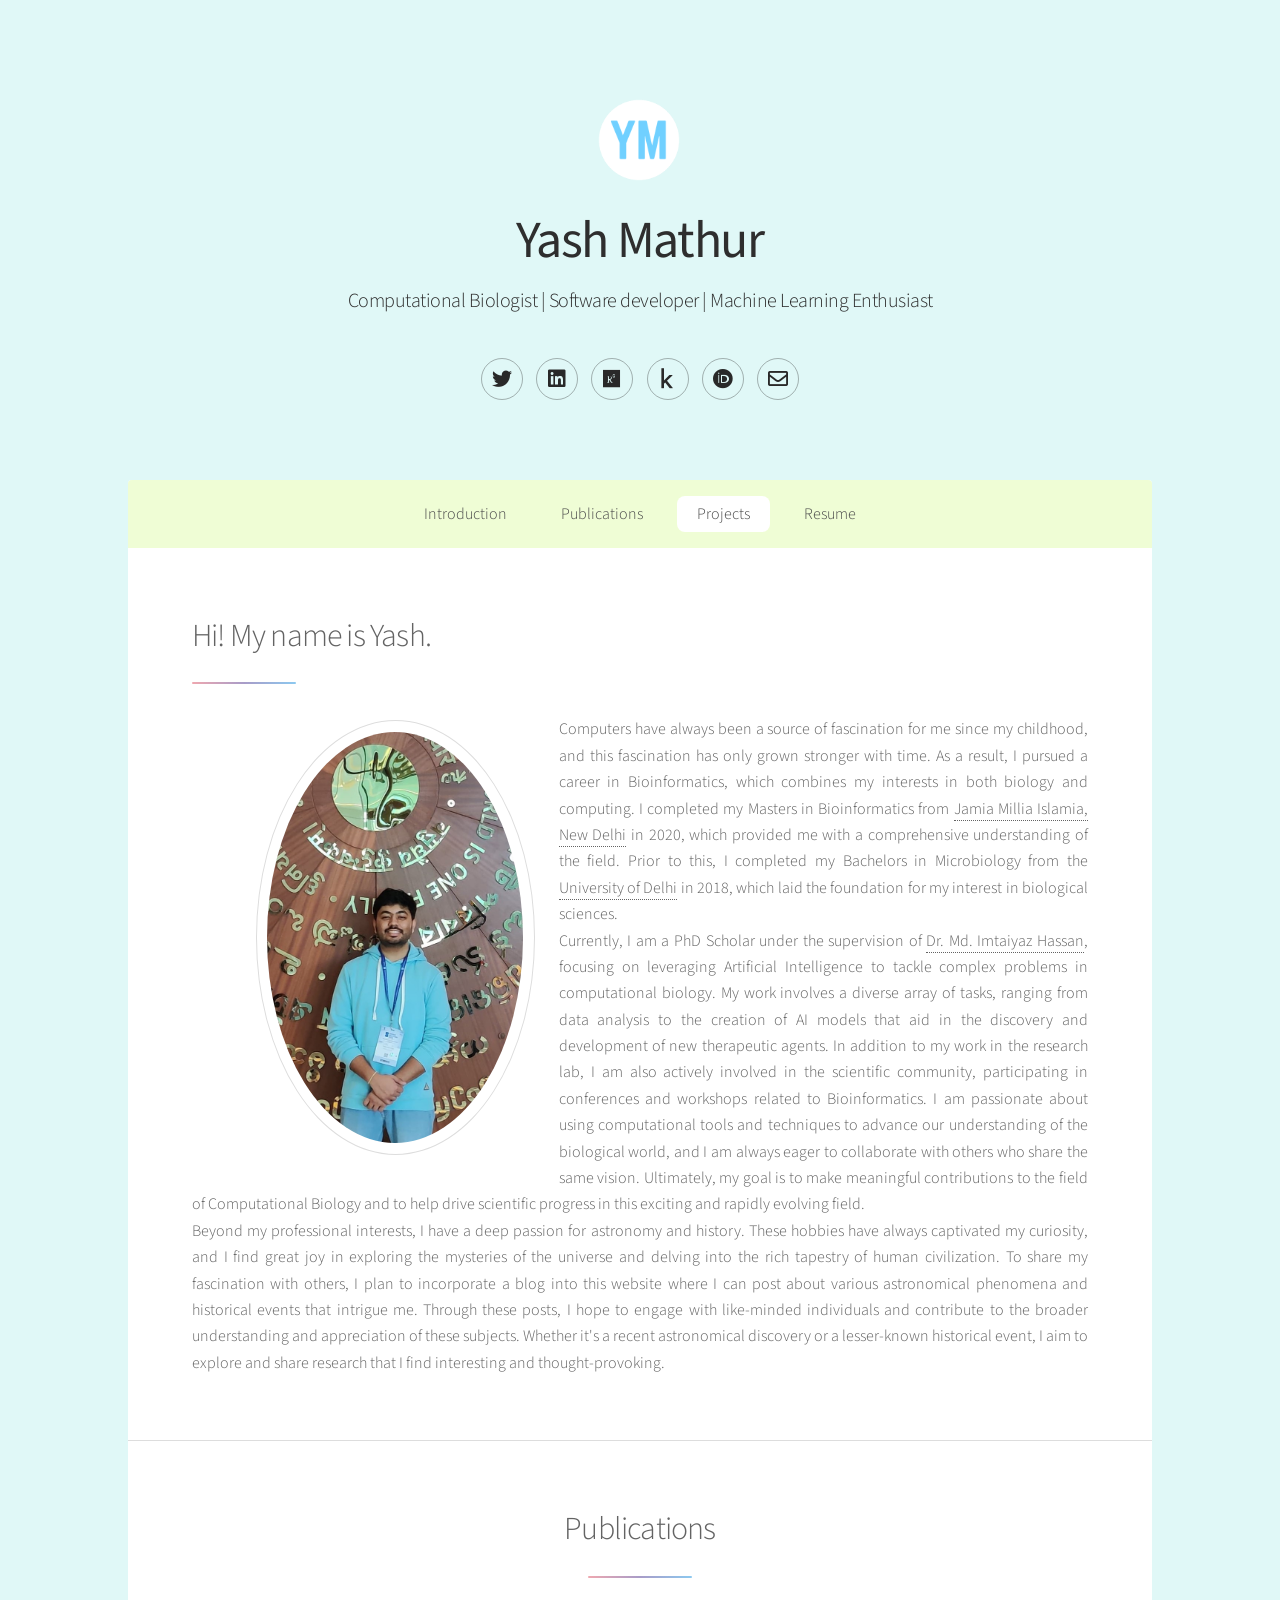
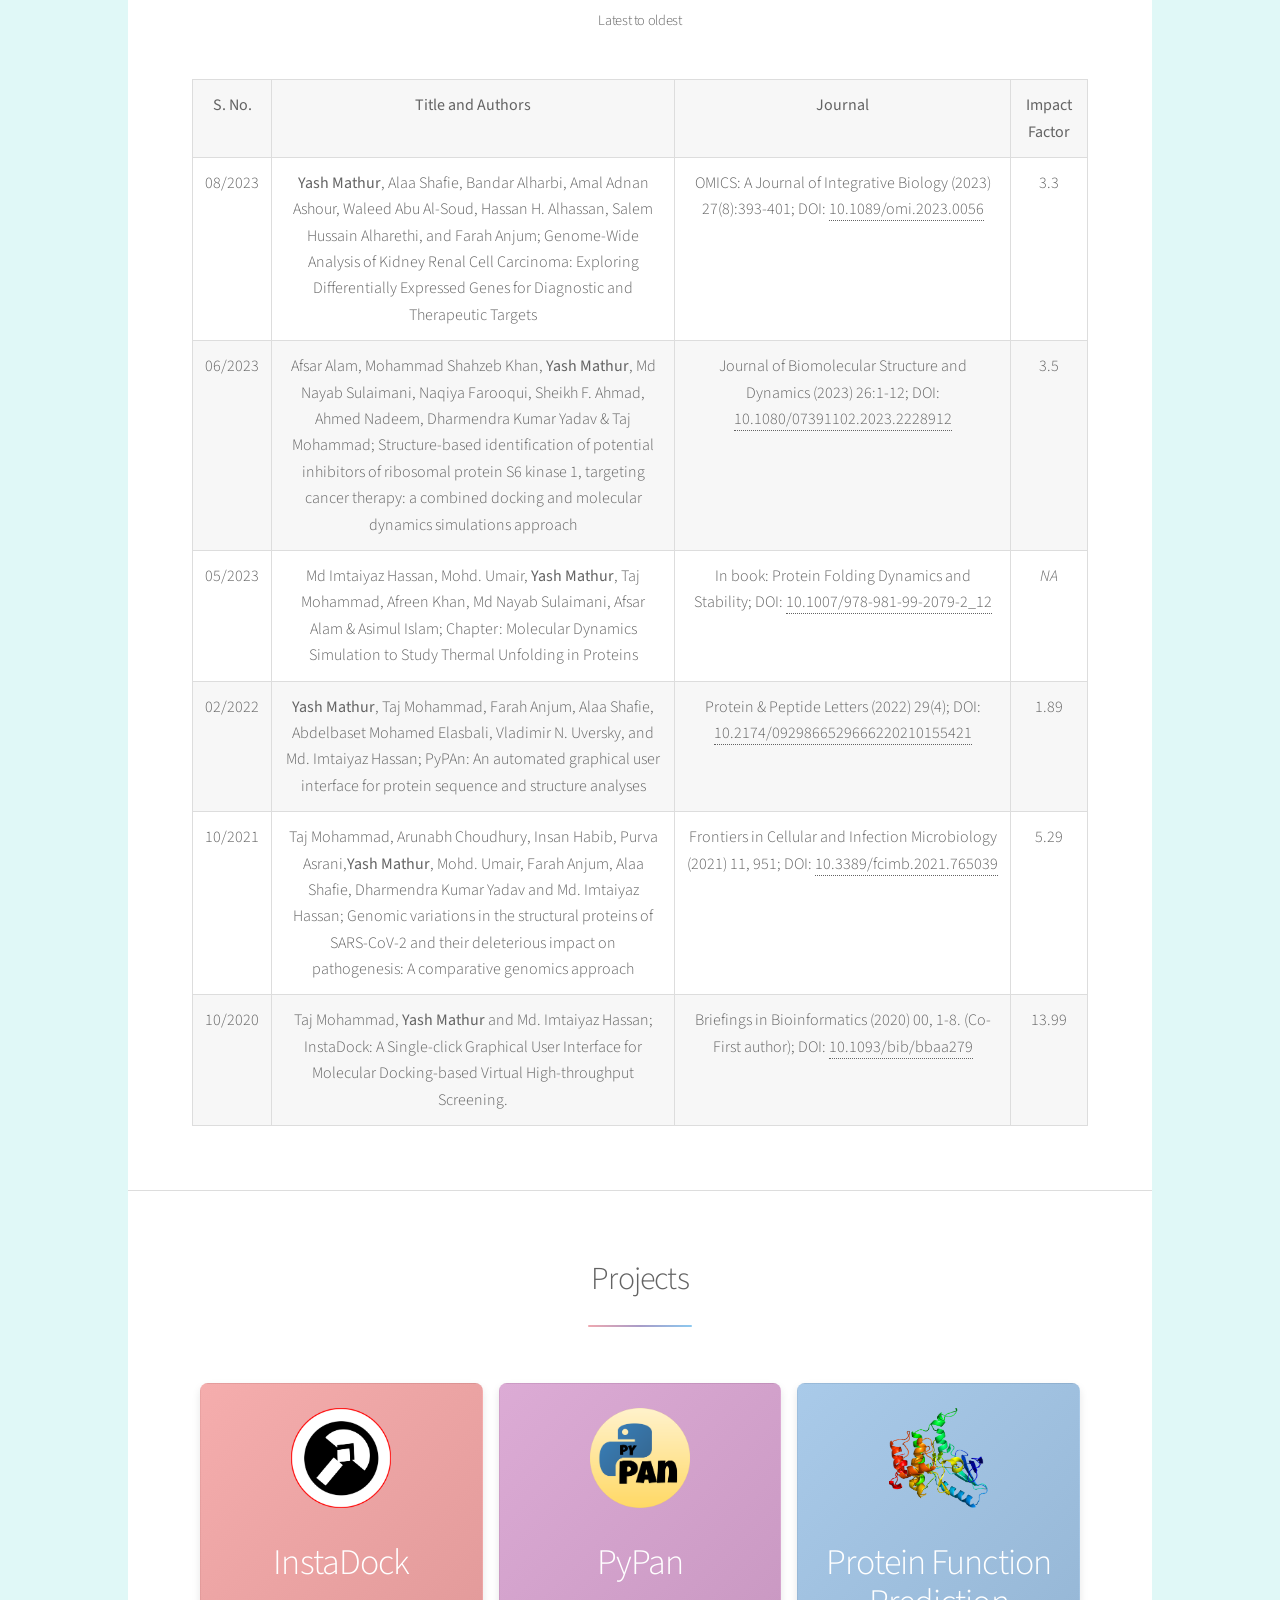
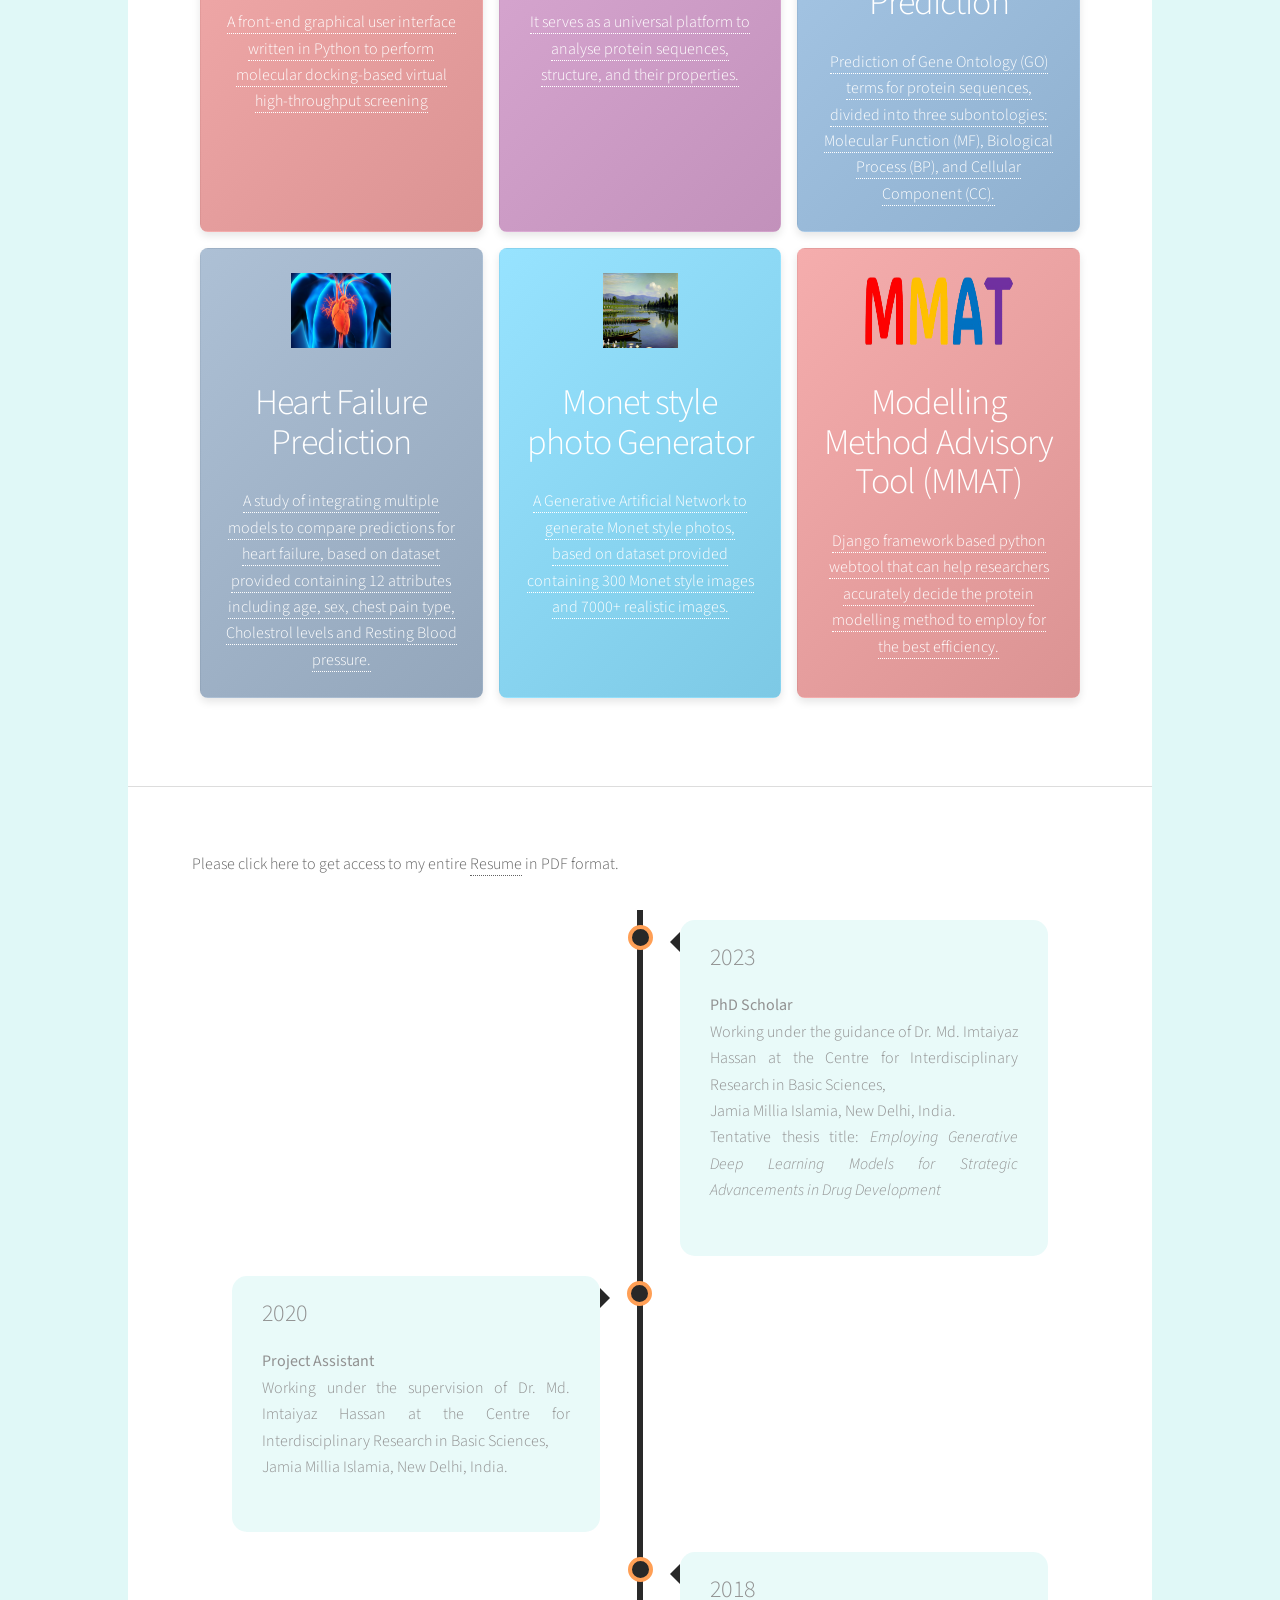
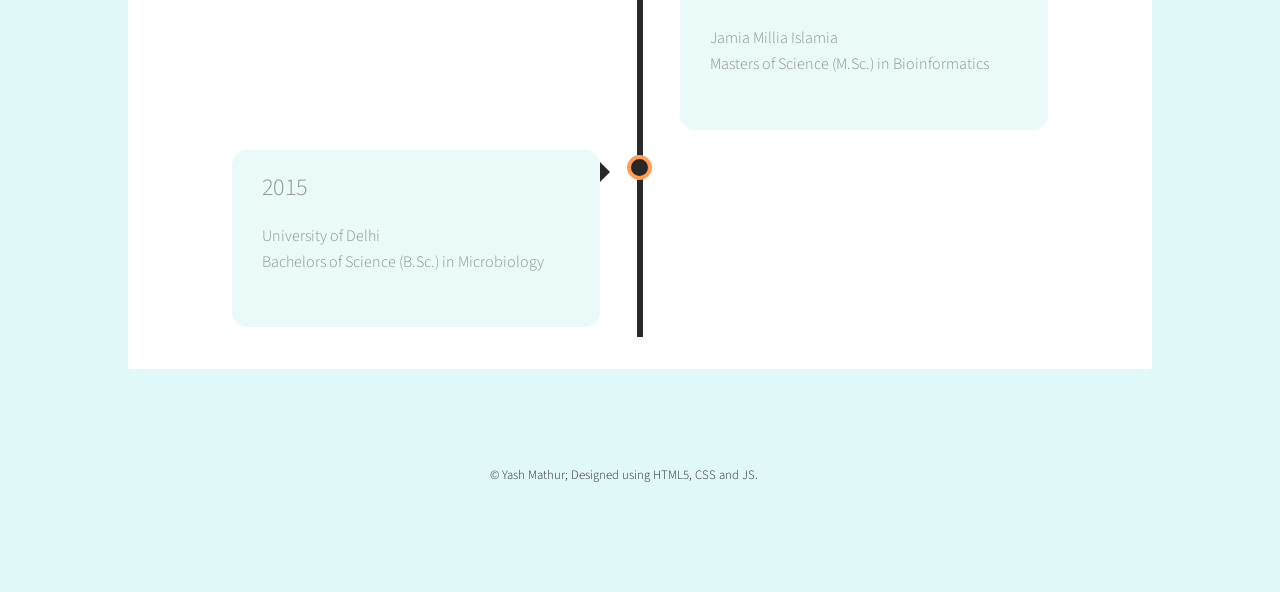
==== index.html @ b165eb5b "Update index.html" ====
<!DOCTYPE HTML>
<html>
	<head>
		<title>Yash's Profile</title>
		<link rel = "shortcut icon" type="image/x-icon" href="images/YM.ico"/>
		<meta charset="utf-8" />
		<meta name="viewport" content="width=device-width, initial-scale=1, user-scalable=no" />
		<link rel="stylesheet" href="assets/css/main.css" />
		<noscript><link rel="stylesheet" href="assets/css/noscript.css" /></noscript>
	</head>
	<body class="is-preload">

		<!-- Wrapper -->
			<div id="wrapper">

				<!-- Header -->
					<header id="header" class="alt">
						<span class="logo"><img src="images/YM.png" alt="YashMathurLogo" width=10% height="10%"/></span>
						<h1><b>Yash Mathur</b></h1>
						<p>Computational Biologist | Software developer | Machine Learning Enthusiast</p>
						<ul class="icons">
							<li><a href="https://www.twitter.com/Yash1259" class="icon brands fa-twitter alt"><span class="label">Twitter</span></a></li>
							<li><a href="https://www.linkedin.com/in/yash-mathur-b538262a/" class="icon brands fa-linkedin alt"><span class="label">Linkedin</span></a></li>
							<li><a href="https://www.researchgate.net/profile/Yash-Mathur-5" class="icon brands fa-researchgate alt"><span class="label">Researchgate</span></a></li>
							<li><a href="https://www.kaggle.com/chimichangasguy" class="icon brands fa-kaggle alt"><span class="label">Kaggle</span></a></li>
							<li><a href="https://orcid.org/0000-0003-2753-0557" class="icon brands fa-orcid alt"><span class="label">ORC ID</span></a></li>
							<li><a href="mailto:yash185973@st.jmi.ac.in" class="icon fa-envelope alt"><span class="label">Contact me?</span></a></li>
						</ul>
					</header>

				<!-- Nav -->
					<nav id="nav">
						<ul>
							<li><a href="#intro" class="active">Introduction</a></li>
							<li><a href="#first">Publications</a></li>
							<li><a href="#second">Projects</a></li>
							<li><a href="#third">Resume</a></li>
						</ul>
					</nav>

				<!-- Main -->
					<div id="main">
						<!-- Introduction -->
							<section id="intro" class="main">
								<div class="spotlight">
									<div class="content">
										<header class="major">
											<h2>Hi! My name is Yash.</h2>
										</header>
										<p align="justify"><span class="image left"><img src="images/IMG-20231205-WA0021.jpg" alt="" /></span>Computers have always been a source of fascination for me since my childhood, 
										and this fascination has only grown stronger with time. As a result, I pursued a career in Bioinformatics, which combines my interests in both biology and computing. 
										I completed my Masters in Bioinformatics from <a href="https://www.jmi.ac.in/">Jamia Millia Islamia, New Delhi</a> in 2020, which provided me with a comprehensive 
										understanding of the field. Prior to this, I completed my Bachelors in Microbiology from the <a href="https://www.du.ac.in">University of Delhi</a> in 2018, which 
										laid the foundation for my interest in biological sciences.
										<br/>Currently, I am a PhD Scholar under the supervision of <a href="https://hassanlab.org/">Dr. Md. Imtaiyaz Hassan</a>, focusing on leveraging Artificial Intelligence 
										to tackle complex problems in computational biology. My work involves a diverse array of tasks, ranging from data analysis to the creation of AI models that aid in the 
										discovery and development of new therapeutic agents. In addition to my work in the research lab, I am also actively involved in the scientific community, participating in 
										conferences and workshops related to Bioinformatics. I am passionate about using computational tools and techniques to advance our understanding of the biological world, 
										and I am always eager to collaborate with others who share the same vision. Ultimately, my goal is to make meaningful contributions to the field of Computational Biology 
										and to help drive scientific progress in this exciting and rapidly evolving field.
										<br/>Beyond my professional interests, I have a deep passion for astronomy and history. These hobbies have always captivated my curiosity, and I find great joy in exploring the mysteries of the universe and delving into the rich tapestry of human civilization. To share my fascination with others, I plan to incorporate a blog into this website where I can post about various astronomical phenomena and historical events that intrigue me. Through these posts, I hope to engage with like-minded individuals and contribute to the broader understanding and appreciation of these subjects. Whether it's a recent astronomical discovery or a lesser-known historical event, I aim to explore and share research that I find interesting and thought-provoking.</p>
											
									</div>
								</div>
							</section>

						<!-- First Section -->
							<section id="first" class="main special">
								<header class="major">
									<h2>Publications</h2>
									<h5>Latest to oldest</h5>
								</header>
								<div class="table-wrapper">
									<table class="alt">
										<tbody>
											<tr>
												<td><b>S. No.</b></td>
												<td><b>Title and Authors</b></td>
												<td><b>Journal</b></td>
												<td><b>Impact Factor</b></td>
											</tr>
											<tr>
												<td>08/2023</td>
												<td> <b>Yash Mathur</b>, Alaa Shafie, Bandar Alharbi, Amal Adnan Ashour, Waleed Abu Al-Soud, Hassan H. Alhassan, Salem Hussain Alharethi, and Farah Anjum;
													Genome-Wide Analysis of Kidney Renal Cell Carcinoma: Exploring Differentially Expressed Genes for Diagnostic and Therapeutic Targets</td>
												<td>OMICS: A Journal of Integrative Biology (2023) 27(8):393-401; DOI: <a href="https://doi.org/10.1089/omi.2023.0056">10.1089/omi.2023.0056</a></td>
												<td>3.3</td>
											</tr>
											<tr>
												<td>06/2023</td>
												<td>Afsar Alam, Mohammad Shahzeb Khan, <b>Yash Mathur</b>, Md Nayab Sulaimani, Naqiya Farooqui, Sheikh F. Ahmad, Ahmed Nadeem, Dharmendra Kumar Yadav & Taj Mohammad; 
													Structure-based identification of potential inhibitors of ribosomal protein S6 kinase 1, targeting cancer therapy: a combined docking and molecular dynamics simulations approach</td>
												<td>Journal of Biomolecular Structure and Dynamics (2023) 26:1-12; DOI: <a href="https://doi.org/10.1080/07391102.2023.2228912">10.1080/07391102.2023.2228912</a></td>
												<td>3.5</td>
											</tr>
											<tr>
												<td>05/2023</td>
												<td>Md Imtaiyaz Hassan, Mohd. Umair, <b>Yash Mathur</b>, Taj Mohammad, Afreen Khan, Md Nayab Sulaimani, Afsar Alam & Asimul Islam;  
													Chapter: Molecular Dynamics Simulation to Study Thermal Unfolding in Proteins</td>
												<td>In book: Protein Folding Dynamics and Stability; DOI: <a href="https://doi.org/10.1007/978-981-99-2079-2_12">10.1007/978-981-99-2079-2_12</a></td>
												<td><i>NA</i></td>
											</tr>
											<tr>
												<td>02/2022</td>
												<td><b>Yash Mathur</b>, Taj Mohammad, Farah Anjum, Alaa Shafie, Abdelbaset Mohamed Elasbali, Vladimir N. Uversky, and Md. Imtaiyaz Hassan; PyPAn: An automated
												graphical user interface for protein sequence and structure analyses</td>
												<td>Protein & Peptide Letters (2022) 29(4); DOI: <a href="https://doi.org/10.2174/0929866529666220210155421">10.2174/0929866529666220210155421</a></td>
												<td>1.89</td>
											</tr>
											<tr>
												<td>10/2021</td>
												<td>Taj Mohammad, Arunabh Choudhury, Insan Habib, Purva Asrani,<b>Yash Mathur</b>, Mohd. Umair, Farah Anjum, Alaa Shafie, Dharmendra Kumar Yadav and Md.
												Imtaiyaz Hassan; Genomic variations in the structural proteins of SARS-CoV-2 and their deleterious impact on pathogenesis: A comparative genomics approach</td>
												<td>Frontiers in Cellular and Infection Microbiology (2021) 11, 951; DOI: <a href="https://doi.org/10.3389/fcimb.2021.765039">10.3389/fcimb.2021.765039</a></td>
												<td>5.29</td>
											</tr>
											<tr>
												<td>10/2020</td>
												<td>Taj Mohammad, <b>Yash Mathur</b> and Md. Imtaiyaz Hassan; InstaDock: A Single-click Graphical User Interface for Molecular Docking-based Virtual High-throughput Screening.</td>
												<td>Briefings in Bioinformatics (2020) 00, 1-8. (Co-First author); DOI: <a href="https://doi.org/10.1093/bib/bbaa279">10.1093/bib/bbaa279</a></td>
												<td>13.99</td>
											</tr>
										</tbody>
									</table>
								</div>
								</footer>
							</section>

							<section id="second" class="main special">
								<header class="major">
									<h2>Projects</h2>
								</header>
								<ul class="statistics">
									<li class="style1">
										<img src="images/InstaDock.png" width="100" height="100" alt="InstaDock Logo"/><br/><br/>
										<a href="https://www.hassanlab.org/instadock">
											<strong><b>InstaDock</b></strong><br/>
											A front-end graphical user interface written in Python to perform molecular docking-based virtual high-throughput screening
										</a>
									</li>
									<li class="style2">
										<img src="images/PyPAn.png" width="100" height="100" alt="PyPAn Logo"/><br/><br/>
										<a href="https://www.hassanlab.org/pypan">
											<strong><b>PyPan</b></strong><br/>
											It serves as a universal platform to analyse protein sequences, structure, and their properties.
										</a>
									</li>
									<li class="style4">
										<img src="images/ProFuncPred.png" width="100" height="100" alt="Project 4 Logo"/><br/><br/>
										<a href="https://github.com/Chimichangasguy/ProteinFuntionPred">
											<strong><b>Protein Function Prediction</b></strong><br/>
											Prediction of Gene Ontology (GO) terms for protein sequences, divided into three subontologies: Molecular Function (MF), Biological Process (BP), and Cellular Component (CC).
										</a>
									</li>
									
									<!-- Dummy Additional Items -->
									<li class="style3">
										<img src="images/heartfail.jpg" width="100" height="75" alt="Project 4 Logo"/><br/><br/>
										<a href="https://github.com/Chimichangasguy/HeartFailurePrediction">
											<strong><b>Heart Failure Prediction</b></strong><br/>
											A study of integrating multiple models to compare predictions for heart failure, based on dataset provided containing 12 attributes including age, sex, chest pain type, Cholestrol levels and Resting Blood pressure.											
										</a>
									</li>
									<li class="style5">
										<img src="images/monet.png" width="75" height="75" alt="Project 5 Logo"/><br/><br/>
										<a href="https://github.com/Chimichangasguy/MonetGAN">
											<strong><b>Monet style photo Generator</b></strong><br/>
											A Generative Artificial Network to generate Monet style photos, based on dataset provided containing 300 Monet style images and 7000+ realistic images.
										</a>
									</li>
									<li class="style1">
										<img src="images/MMAT.png" width="150" height="75" alt="Project 6 Logo"/><br/><br/>
										<a href="https://github.com/Chimichangasguy/mmat">
											<strong><b>Modelling Method Advisory Tool (MMAT)</b></strong><br/>
											Django framework based python webtool that can help researchers accurately decide the protein modelling method to employ for the best efficiency.
										</a>
									</li>
								</ul>
							</section>							

							<section id="third" class="main special">
								<p align="justify">Please click here to get access to my entire <a href="YashCV.pdf">Resume</a> in PDF format.</p>
								<div class="timeline">
									<div class="container right">
										<div class="content">
										  <h2 align="justify">2023</h2>
										  <p align="justify"><b>PhD Scholar</b><br/>Working under the guidance of Dr. Md. Imtaiyaz Hassan at the Centre for Interdisciplinary Research in Basic Sciences,<br/>Jamia Millia Islamia, New Delhi, India.<br/>
											Tentative thesis title: <i>Employing Generative Deep Learning Models for Strategic Advancements in Drug Development</i>
										  </p>
										</div>
									  </div>
									  <div class="container left">
										<div class="content">
										  <h2 align="justify">2020</h2>
										  <p align="justify"><b>Project Assistant</b><br/>Working under the supervision of Dr. Md. Imtaiyaz Hassan at the Centre for Interdisciplinary Research in Basic Sciences,<br/>Jamia Millia Islamia, New Delhi, India.
											</p>
										</div>
									  </div>
									<div class="container right">
									  <div class="content">
										<h2 align="justify">2018</h2>
										<p align="justify">Jamia Millia Islamia<br/>Masters of Science (M.Sc.) in Bioinformatics</p>
									  </div>
									</div>
									<div class="container left">
									  <div class="content">
										<h2 align="justify">2015</h2>
										<p align="justify">University of Delhi<br/>Bachelors of Science (B.Sc.) in Microbiology</p>
									  </div>
									</div>
								  </div>
					</div>

				<!-- Footer -->
					<footer id="footer">
						<p class="copyright">&copy; Yash Mathur; Designed using HTML5, CSS and JS</a>.</p>
						<button id="goToTopBtn" title="Scroll to the top"><span>&gt;&gt;</span></button>
					</footer>

			</div>
		<!-- Scripts -->
			<script src="assets/js/jquery.min.js"></script>
			<script src="assets/js/jquery.scrollex.min.js"></script>
			<script src="assets/js/jquery.scrolly.min.js"></script>
			<script src="assets/js/browser.min.js"></script>
			<script src="assets/js/breakpoints.min.js"></script>
			<script src="assets/js/util.js"></script>
			<script src="assets/js/main.js"></script>
    		<script src="script.js"></script>
	</body>
</html>
---- assets/css/main.css ----
@import url(fontawesome-all.min.css);
@import 'https://fonts.googleapis.com/css?family=Source+Sans+Pro:300,400';

/*
	Stellar by HTML5 UP
	html5up.net | @ajlkn
	Free for personal and commercial use under the CCA 3.0 license (html5up.net/license)
*/

html, body, div, span, applet, object,
iframe, h1, h2, h3, h4, h5, h6, p, blockquote,
pre, a, abbr, acronym, address, big, cite,
code, del, dfn, em, img, ins, kbd, q, s, samp,
small, strike, strong, sub, sup, tt, var, b,
u, i, center, dl, dt, dd, ol, ul, li, fieldset,
form, label, legend, table, caption, tbody,
tfoot, thead, tr, th, td, article, aside,
canvas, details, embed, figure, figcaption,
footer, header, hgroup, menu, nav, output, ruby,
section, summary, time, mark, audio, video {
	margin: 0;
	padding: 0;
	border: 0;
	font-size: 100%;
	font: inherit;
	vertical-align: baseline;}

article, aside, details, figcaption, figure,
footer, header, hgroup, menu, nav, section {
	display: block;}

body {
	line-height: 1;
}

ol, ul {
	list-style: none;
}

blockquote, q {
	quotes: none;
}

	blockquote:before, blockquote:after, q:before, q:after {
		content: '';
		content: none;
	}

table {
	border-collapse: collapse;
	border-spacing: 0;
}

body {
	-webkit-text-size-adjust: none;
}

mark {
	background-color: transparent;
	color: inherit;
}

input::-moz-focus-inner {
	border: 0;
	padding: 0;
}

input, select, textarea {
	-moz-appearance: none;
	-webkit-appearance: none;
	-ms-appearance: none;
	appearance: none;
}

/* Basic */

	@-ms-viewport {
		width: device-width;
	}

	body {
		-ms-overflow-style: scrollbar;
	}

	@media screen and (max-width: 480px) {

		html, body {
			min-width: 320px;
		}

	}

	html {
		box-sizing: border-box;
	}

	*, *:before, *:after {
		box-sizing: inherit;
	}

	body {
		background-color: #f1f1f1;
	}

		body.is-preload *, body.is-preload *:before, body.is-preload *:after {
			-moz-animation: none !important;
			-webkit-animation: none !important;
			-ms-animation: none !important;
			animation: none !important;
			-moz-transition: none !important;
			-webkit-transition: none !important;
			-ms-transition: none !important;
			transition: none !important;
		}

/* Type */

	body {
		background-color: #e0f8f7;
		color: rgb(45, 45, 45);
	}

	body, input, select, textarea {
		font-family: "Source Sans Pro", Helvetica, sans-serif;
		font-size: 17pt;
		font-weight: 300;
		line-height: 1.65;
	}

		@media screen and (max-width: 1680px) {

			body, input, select, textarea {
				font-size: 14pt;
			}

		}

		@media screen and (max-width: 1280px) {

			body, input, select, textarea {
				font-size: 12pt;
			}

		}

		@media screen and (max-width: 360px) {

			body, input, select, textarea {
				font-size: 11pt;
			}

		}

	a {
		-moz-transition: color 0.2s ease, border-bottom 0.2s ease;
		-webkit-transition: color 0.2s ease, border-bottom 0.2s ease;
		-ms-transition: color 0.2s ease, border-bottom 0.2s ease;
		transition: color 0.2s ease, border-bottom 0.2s ease;
		text-decoration: none;
		border-bottom: dotted 1px;
		color: inherit;
	}

		a:hover {
			border-bottom-color: transparent;
		}

	strong, b {
		font-weight: 400;
	}

	em, i {
		font-style: italic;
	}

	p {
		margin: 0 0 2em 0;
	}

		p.content {
			-moz-columns: 20em 2;
			-webkit-columns: 20em 2;
			-ms-columns: 20em 2;
			columns: 20em 2;
			-moz-column-gap: 2em;
			-webkit-column-gap: 2em;
			-ms-column-gap: 2em;
			column-gap: 2em;
			text-align: justify;
		}

	h1, h2, h3, h4, h5, h6 {
		font-weight: 300;
		line-height: 1.5;
		margin: 0 0 0.7em 0;
		letter-spacing: -0.025em;
	}

		h1 a, h2 a, h3 a, h4 a, h5 a, h6 a {
			color: inherit;
			text-decoration: none;
		}

	h1 {
		font-size: 2.5em;
		line-height: 1.2;
	}

	h2 {
		font-size: 1.5em;
	}

	h3 {
		font-size: 1.25em;
	}

	h4 {
		font-size: 1.1em;
	}

	h5 {
		font-size: 0.9em;
	}

	h6 {
		font-size: 0.7em;
	}

	@media screen and (max-width: 736px) {

		h1 {
			font-size: 2em;
		}

	}

	sub {
		font-size: 0.8em;
		position: relative;
		top: 0.5em;
	}

	sup {
		font-size: 0.8em;
		position: relative;
		top: -0.5em;
	}

	blockquote {
		border-left: solid 4px;
		font-style: italic;
		margin: 0 0 2em 0;
		padding: 0.5em 0 0.5em 2em;
	}

	code {
		border-radius: 8px;
		border: solid 1px;
		font-family: "Courier New", monospace;
		font-size: 0.9em;
		margin: 0 0.25em;
		padding: 0.25em 0.65em;
	}

	pre {
		-webkit-overflow-scrolling: touch;
		font-family: "Courier New", monospace;
		font-size: 0.9em;
		margin: 0 0 2em 0;
	}

		pre code {
			display: block;
			line-height: 1.75;
			padding: 1em 1.5em;
			overflow-x: auto;
		}

	hr {
		border: 0;
		border-bottom: solid 1px;
		margin: 2em 0;
	}

		hr.major {
			margin: 3em 0;
		}

	.align-left {
		text-align: left;
	}

	.align-center {
		text-align: center;
	}

	.align-right {
		text-align: right;
	}

	input, select, textarea {
		color: #ffffff;
	}

	a:hover {
		color: #ffffff;
	}

	strong, b {
		color: #2e2e2e;
	}

	h1, h2, h3, h4, h5, h6 {
		color: #ffffff;
	}

	blockquote {
		border-left-color: rgba(255, 255, 255, 0.35);
	}

	code {
		background: rgba(255, 255, 255, 0.075);
		border-color: rgba(255, 255, 255, 0.35);
	}

	hr {
		border-bottom-color: rgba(255, 255, 255, 0.35);
	}

/* Row */

	.row {
		display: flex;
		flex-wrap: wrap;
		box-sizing: border-box;
		align-items: stretch;
	}

		.row > * {
			box-sizing: border-box;
		}

		.row.gtr-uniform > * > :last-child {
			margin-bottom: 0;
		}

		.row.aln-left {
			justify-content: flex-start;
		}

		.row.aln-center {
			justify-content: center;
		}

		.row.aln-right {
			justify-content: flex-end;
		}

		.row.aln-top {
			align-items: flex-start;
		}

		.row.aln-middle {
			align-items: center;
		}

		.row.aln-bottom {
			align-items: flex-end;
		}

		.row > .imp {
			order: -1;
		}

		.row > .col-1 {
			width: 8.33333%;
		}

		.row > .off-1 {
			margin-left: 8.33333%;
		}

		.row > .col-2 {
			width: 16.66667%;
		}

		.row > .off-2 {
			margin-left: 16.66667%;
		}

		.row > .col-3 {
			width: 25%;
		}

		.row > .off-3 {
			margin-left: 25%;
		}

		.row > .col-4 {
			width: 33.33333%;
		}

		.row > .off-4 {
			margin-left: 33.33333%;
		}

		.row > .col-5 {
			width: 41.66667%;
		}

		.row > .off-5 {
			margin-left: 41.66667%;
		}

		.row > .col-6 {
			width: 50%;
		}

		.row > .off-6 {
			margin-left: 50%;
		}

		.row > .col-7 {
			width: 58.33333%;
		}

		.row > .off-7 {
			margin-left: 58.33333%;
		}

		.row > .col-8 {
			width: 66.66667%;
		}

		.row > .off-8 {
			margin-left: 66.66667%;
		}

		.row > .col-9 {
			width: 75%;
		}

		.row > .off-9 {
			margin-left: 75%;
		}

		.row > .col-10 {
			width: 83.33333%;
		}

		.row > .off-10 {
			margin-left: 83.33333%;
		}

		.row > .col-11 {
			width: 91.66667%;
		}

		.row > .off-11 {
			margin-left: 91.66667%;
		}

		.row > .col-12 {
			width: 100%;
		}

		.row > .off-12 {
			margin-left: 100%;
		}

		.row.gtr-0 {
			margin-top: 0;
			margin-left: 0em;
		}

			.row.gtr-0 > * {
				padding: 0 0 0 0em;
			}

			.row.gtr-0.gtr-uniform {
				margin-top: 0em;
			}

				.row.gtr-0.gtr-uniform > * {
					padding-top: 0em;
				}

		.row.gtr-25 {
			margin-top: 0;
			margin-left: -0.375em;
		}

			.row.gtr-25 > * {
				padding: 0 0 0 0.375em;
			}

			.row.gtr-25.gtr-uniform {
				margin-top: -0.375em;
			}

				.row.gtr-25.gtr-uniform > * {
					padding-top: 0.375em;
				}

		.row.gtr-50 {
			margin-top: 0;
			margin-left: -0.75em;
		}

			.row.gtr-50 > * {
				padding: 0 0 0 0.75em;
			}

			.row.gtr-50.gtr-uniform {
				margin-top: -0.75em;
			}

				.row.gtr-50.gtr-uniform > * {
					padding-top: 0.75em;
				}

		.row {
			margin-top: 0;
			margin-left: -1.5em;
		}

			.row > * {
				padding: 0 0 0 1.5em;
			}

			.row.gtr-uniform {
				margin-top: -1.5em;
			}

				.row.gtr-uniform > * {
					padding-top: 1.5em;
				}

		.row.gtr-150 {
			margin-top: 0;
			margin-left: -2.25em;
		}

			.row.gtr-150 > * {
				padding: 0 0 0 2.25em;
			}

			.row.gtr-150.gtr-uniform {
				margin-top: -2.25em;
			}

				.row.gtr-150.gtr-uniform > * {
					padding-top: 2.25em;
				}

		.row.gtr-200 {
			margin-top: 0;
			margin-left: -3em;
		}

			.row.gtr-200 > * {
				padding: 0 0 0 3em;
			}

			.row.gtr-200.gtr-uniform {
				margin-top: -3em;
			}

				.row.gtr-200.gtr-uniform > * {
					padding-top: 3em;
				}

		@media screen and (max-width: 1680px) {

			.row {
				display: flex;
				flex-wrap: wrap;
				box-sizing: border-box;
				align-items: stretch;
			}

				.row > * {
					box-sizing: border-box;
				}

				.row.gtr-uniform > * > :last-child {
					margin-bottom: 0;
				}

				.row.aln-left {
					justify-content: flex-start;
				}

				.row.aln-center {
					justify-content: center;
				}

				.row.aln-right {
					justify-content: flex-end;
				}

				.row.aln-top {
					align-items: flex-start;
				}

				.row.aln-middle {
					align-items: center;
				}

				.row.aln-bottom {
					align-items: flex-end;
				}

				.row > .imp-xlarge {
					order: -1;
				}

				.row > .col-1-xlarge {
					width: 8.33333%;
				}

				.row > .off-1-xlarge {
					margin-left: 8.33333%;
				}

				.row > .col-2-xlarge {
					width: 16.66667%;
				}

				.row > .off-2-xlarge {
					margin-left: 16.66667%;
				}

				.row > .col-3-xlarge {
					width: 25%;
				}

				.row > .off-3-xlarge {
					margin-left: 25%;
				}

				.row > .col-4-xlarge {
					width: 33.33333%;
				}

				.row > .off-4-xlarge {
					margin-left: 33.33333%;
				}

				.row > .col-5-xlarge {
					width: 41.66667%;
				}

				.row > .off-5-xlarge {
					margin-left: 41.66667%;
				}

				.row > .col-6-xlarge {
					width: 50%;
				}

				.row > .off-6-xlarge {
					margin-left: 50%;
				}

				.row > .col-7-xlarge {
					width: 58.33333%;
				}

				.row > .off-7-xlarge {
					margin-left: 58.33333%;
				}

				.row > .col-8-xlarge {
					width: 66.66667%;
				}

				.row > .off-8-xlarge {
					margin-left: 66.66667%;
				}

				.row > .col-9-xlarge {
					width: 75%;
				}

				.row > .off-9-xlarge {
					margin-left: 75%;
				}

				.row > .col-10-xlarge {
					width: 83.33333%;
				}

				.row > .off-10-xlarge {
					margin-left: 83.33333%;
				}

				.row > .col-11-xlarge {
					width: 91.66667%;
				}

				.row > .off-11-xlarge {
					margin-left: 91.66667%;
				}

				.row > .col-12-xlarge {
					width: 100%;
				}

				.row > .off-12-xlarge {
					margin-left: 100%;
				}

				.row.gtr-0 {
					margin-top: 0;
					margin-left: 0em;
				}

					.row.gtr-0 > * {
						padding: 0 0 0 0em;
					}

					.row.gtr-0.gtr-uniform {
						margin-top: 0em;
					}

						.row.gtr-0.gtr-uniform > * {
							padding-top: 0em;
						}

				.row.gtr-25 {
					margin-top: 0;
					margin-left: -0.375em;
				}

					.row.gtr-25 > * {
						padding: 0 0 0 0.375em;
					}

					.row.gtr-25.gtr-uniform {
						margin-top: -0.375em;
					}

						.row.gtr-25.gtr-uniform > * {
							padding-top: 0.375em;
						}

				.row.gtr-50 {
					margin-top: 0;
					margin-left: -0.75em;
				}

					.row.gtr-50 > * {
						padding: 0 0 0 0.75em;
					}

					.row.gtr-50.gtr-uniform {
						margin-top: -0.75em;
					}

						.row.gtr-50.gtr-uniform > * {
							padding-top: 0.75em;
						}

				.row {
					margin-top: 0;
					margin-left: -1.5em;
				}

					.row > * {
						padding: 0 0 0 1.5em;
					}

					.row.gtr-uniform {
						margin-top: -1.5em;
					}

						.row.gtr-uniform > * {
							padding-top: 1.5em;
						}

				.row.gtr-150 {
					margin-top: 0;
					margin-left: -2.25em;
				}

					.row.gtr-150 > * {
						padding: 0 0 0 2.25em;
					}

					.row.gtr-150.gtr-uniform {
						margin-top: -2.25em;
					}

						.row.gtr-150.gtr-uniform > * {
							padding-top: 2.25em;
						}

				.row.gtr-200 {
					margin-top: 0;
					margin-left: -3em;
				}

					.row.gtr-200 > * {
						padding: 0 0 0 3em;
					}

					.row.gtr-200.gtr-uniform {
						margin-top: -3em;
					}

						.row.gtr-200.gtr-uniform > * {
							padding-top: 3em;
						}

		}

		@media screen and (max-width: 1280px) {

			.row {
				display: flex;
				flex-wrap: wrap;
				box-sizing: border-box;
				align-items: stretch;
			}

				.row > * {
					box-sizing: border-box;
				}

				.row.gtr-uniform > * > :last-child {
					margin-bottom: 0;
				}

				.row.aln-left {
					justify-content: flex-start;
				}

				.row.aln-center {
					justify-content: center;
				}

				.row.aln-right {
					justify-content: flex-end;
				}

				.row.aln-top {
					align-items: flex-start;
				}

				.row.aln-middle {
					align-items: center;
				}

				.row.aln-bottom {
					align-items: flex-end;
				}

				.row > .imp-large {
					order: -1;
				}

				.row > .col-1-large {
					width: 8.33333%;
				}

				.row > .off-1-large {
					margin-left: 8.33333%;
				}

				.row > .col-2-large {
					width: 16.66667%;
				}

				.row > .off-2-large {
					margin-left: 16.66667%;
				}

				.row > .col-3-large {
					width: 25%;
				}

				.row > .off-3-large {
					margin-left: 25%;
				}

				.row > .col-4-large {
					width: 33.33333%;
				}

				.row > .off-4-large {
					margin-left: 33.33333%;
				}

				.row > .col-5-large {
					width: 41.66667%;
				}

				.row > .off-5-large {
					margin-left: 41.66667%;
				}

				.row > .col-6-large {
					width: 50%;
				}

				.row > .off-6-large {
					margin-left: 50%;
				}

				.row > .col-7-large {
					width: 58.33333%;
				}

				.row > .off-7-large {
					margin-left: 58.33333%;
				}

				.row > .col-8-large {
					width: 66.66667%;
				}

				.row > .off-8-large {
					margin-left: 66.66667%;
				}

				.row > .col-9-large {
					width: 75%;
				}

				.row > .off-9-large {
					margin-left: 75%;
				}

				.row > .col-10-large {
					width: 83.33333%;
				}

				.row > .off-10-large {
					margin-left: 83.33333%;
				}

				.row > .col-11-large {
					width: 91.66667%;
				}

				.row > .off-11-large {
					margin-left: 91.66667%;
				}

				.row > .col-12-large {
					width: 100%;
				}

				.row > .off-12-large {
					margin-left: 100%;
				}

				.row.gtr-0 {
					margin-top: 0;
					margin-left: 0em;
				}

					.row.gtr-0 > * {
						padding: 0 0 0 0em;
					}

					.row.gtr-0.gtr-uniform {
						margin-top: 0em;
					}

						.row.gtr-0.gtr-uniform > * {
							padding-top: 0em;
						}

				.row.gtr-25 {
					margin-top: 0;
					margin-left: -0.375em;
				}

					.row.gtr-25 > * {
						padding: 0 0 0 0.375em;
					}

					.row.gtr-25.gtr-uniform {
						margin-top: -0.375em;
					}

						.row.gtr-25.gtr-uniform > * {
							padding-top: 0.375em;
						}

				.row.gtr-50 {
					margin-top: 0;
					margin-left: -0.75em;
				}

					.row.gtr-50 > * {
						padding: 0 0 0 0.75em;
					}

					.row.gtr-50.gtr-uniform {
						margin-top: -0.75em;
					}

						.row.gtr-50.gtr-uniform > * {
							padding-top: 0.75em;
						}

				.row {
					margin-top: 0;
					margin-left: -1.5em;
				}

					.row > * {
						padding: 0 0 0 1.5em;
					}

					.row.gtr-uniform {
						margin-top: -1.5em;
					}

						.row.gtr-uniform > * {
							padding-top: 1.5em;
						}

				.row.gtr-150 {
					margin-top: 0;
					margin-left: -2.25em;
				}

					.row.gtr-150 > * {
						padding: 0 0 0 2.25em;
					}

					.row.gtr-150.gtr-uniform {
						margin-top: -2.25em;
					}

						.row.gtr-150.gtr-uniform > * {
							padding-top: 2.25em;
						}

				.row.gtr-200 {
					margin-top: 0;
					margin-left: -3em;
				}

					.row.gtr-200 > * {
						padding: 0 0 0 3em;
					}

					.row.gtr-200.gtr-uniform {
						margin-top: -3em;
					}

						.row.gtr-200.gtr-uniform > * {
							padding-top: 3em;
						}

		}

		@media screen and (max-width: 980px) {

			.row {
				display: flex;
				flex-wrap: wrap;
				box-sizing: border-box;
				align-items: stretch;
			}

				.row > * {
					box-sizing: border-box;
				}

				.row.gtr-uniform > * > :last-child {
					margin-bottom: 0;
				}

				.row.aln-left {
					justify-content: flex-start;
				}

				.row.aln-center {
					justify-content: center;
				}

				.row.aln-right {
					justify-content: flex-end;
				}

				.row.aln-top {
					align-items: flex-start;
				}

				.row.aln-middle {
					align-items: center;
				}

				.row.aln-bottom {
					align-items: flex-end;
				}

				.row > .imp-medium {
					order: -1;
				}

				.row > .col-1-medium {
					width: 8.33333%;
				}

				.row > .off-1-medium {
					margin-left: 8.33333%;
				}

				.row > .col-2-medium {
					width: 16.66667%;
				}

				.row > .off-2-medium {
					margin-left: 16.66667%;
				}

				.row > .col-3-medium {
					width: 25%;
				}

				.row > .off-3-medium {
					margin-left: 25%;
				}

				.row > .col-4-medium {
					width: 33.33333%;
				}

				.row > .off-4-medium {
					margin-left: 33.33333%;
				}

				.row > .col-5-medium {
					width: 41.66667%;
				}

				.row > .off-5-medium {
					margin-left: 41.66667%;
				}

				.row > .col-6-medium {
					width: 50%;
				}

				.row > .off-6-medium {
					margin-left: 50%;
				}

				.row > .col-7-medium {
					width: 58.33333%;
				}

				.row > .off-7-medium {
					margin-left: 58.33333%;
				}

				.row > .col-8-medium {
					width: 66.66667%;
				}

				.row > .off-8-medium {
					margin-left: 66.66667%;
				}

				.row > .col-9-medium {
					width: 75%;
				}

				.row > .off-9-medium {
					margin-left: 75%;
				}

				.row > .col-10-medium {
					width: 83.33333%;
				}

				.row > .off-10-medium {
					margin-left: 83.33333%;
				}

				.row > .col-11-medium {
					width: 91.66667%;
				}

				.row > .off-11-medium {
					margin-left: 91.66667%;
				}

				.row > .col-12-medium {
					width: 100%;
				}

				.row > .off-12-medium {
					margin-left: 100%;
				}

				.row.gtr-0 {
					margin-top: 0;
					margin-left: 0em;
				}

					.row.gtr-0 > * {
						padding: 0 0 0 0em;
					}

					.row.gtr-0.gtr-uniform {
						margin-top: 0em;
					}

						.row.gtr-0.gtr-uniform > * {
							padding-top: 0em;
						}

				.row.gtr-25 {
					margin-top: 0;
					margin-left: -0.375em;
				}

					.row.gtr-25 > * {
						padding: 0 0 0 0.375em;
					}

					.row.gtr-25.gtr-uniform {
						margin-top: -0.375em;
					}

						.row.gtr-25.gtr-uniform > * {
							padding-top: 0.375em;
						}

				.row.gtr-50 {
					margin-top: 0;
					margin-left: -0.75em;
				}

					.row.gtr-50 > * {
						padding: 0 0 0 0.75em;
					}

					.row.gtr-50.gtr-uniform {
						margin-top: -0.75em;
					}

						.row.gtr-50.gtr-uniform > * {
							padding-top: 0.75em;
						}

				.row {
					margin-top: 0;
					margin-left: -1.5em;
				}

					.row > * {
						padding: 0 0 0 1.5em;
					}

					.row.gtr-uniform {
						margin-top: -1.5em;
					}

						.row.gtr-uniform > * {
							padding-top: 1.5em;
						}

				.row.gtr-150 {
					margin-top: 0;
					margin-left: -2.25em;
				}

					.row.gtr-150 > * {
						padding: 0 0 0 2.25em;
					}

					.row.gtr-150.gtr-uniform {
						margin-top: -2.25em;
					}

						.row.gtr-150.gtr-uniform > * {
							padding-top: 2.25em;
						}

				.row.gtr-200 {
					margin-top: 0;
					margin-left: -3em;
				}

					.row.gtr-200 > * {
						padding: 0 0 0 3em;
					}

					.row.gtr-200.gtr-uniform {
						margin-top: -3em;
					}

						.row.gtr-200.gtr-uniform > * {
							padding-top: 3em;
						}

		}

		@media screen and (max-width: 736px) {

			.row {
				display: flex;
				flex-wrap: wrap;
				box-sizing: border-box;
				align-items: stretch;
			}

				.row > * {
					box-sizing: border-box;
				}

				.row.gtr-uniform > * > :last-child {
					margin-bottom: 0;
				}

				.row.aln-left {
					justify-content: flex-start;
				}

				.row.aln-center {
					justify-content: center;
				}

				.row.aln-right {
					justify-content: flex-end;
				}

				.row.aln-top {
					align-items: flex-start;
				}

				.row.aln-middle {
					align-items: center;
				}

				.row.aln-bottom {
					align-items: flex-end;
				}

				.row > .imp-small {
					order: -1;
				}

				.row > .col-1-small {
					width: 8.33333%;
				}

				.row > .off-1-small {
					margin-left: 8.33333%;
				}

				.row > .col-2-small {
					width: 16.66667%;
				}

				.row > .off-2-small {
					margin-left: 16.66667%;
				}

				.row > .col-3-small {
					width: 25%;
				}

				.row > .off-3-small {
					margin-left: 25%;
				}

				.row > .col-4-small {
					width: 33.33333%;
				}

				.row > .off-4-small {
					margin-left: 33.33333%;
				}

				.row > .col-5-small {
					width: 41.66667%;
				}

				.row > .off-5-small {
					margin-left: 41.66667%;
				}

				.row > .col-6-small {
					width: 50%;
				}

				.row > .off-6-small {
					margin-left: 50%;
				}

				.row > .col-7-small {
					width: 58.33333%;
				}

				.row > .off-7-small {
					margin-left: 58.33333%;
				}

				.row > .col-8-small {
					width: 66.66667%;
				}

				.row > .off-8-small {
					margin-left: 66.66667%;
				}

				.row > .col-9-small {
					width: 75%;
				}

				.row > .off-9-small {
					margin-left: 75%;
				}

				.row > .col-10-small {
					width: 83.33333%;
				}

				.row > .off-10-small {
					margin-left: 83.33333%;
				}

				.row > .col-11-small {
					width: 91.66667%;
				}

				.row > .off-11-small {
					margin-left: 91.66667%;
				}

				.row > .col-12-small {
					width: 100%;
				}

				.row > .off-12-small {
					margin-left: 100%;
				}

				.row.gtr-0 {
					margin-top: 0;
					margin-left: 0em;
				}

					.row.gtr-0 > * {
						padding: 0 0 0 0em;
					}

					.row.gtr-0.gtr-uniform {
						margin-top: 0em;
					}

						.row.gtr-0.gtr-uniform > * {
							padding-top: 0em;
						}

				.row.gtr-25 {
					margin-top: 0;
					margin-left: -0.25em;
				}

					.row.gtr-25 > * {
						padding: 0 0 0 0.25em;
					}

					.row.gtr-25.gtr-uniform {
						margin-top: -0.25em;
					}

						.row.gtr-25.gtr-uniform > * {
							padding-top: 0.25em;
						}

				.row.gtr-50 {
					margin-top: 0;
					margin-left: -0.5em;
				}

					.row.gtr-50 > * {
						padding: 0 0 0 0.5em;
					}

					.row.gtr-50.gtr-uniform {
						margin-top: -0.5em;
					}

						.row.gtr-50.gtr-uniform > * {
							padding-top: 0.5em;
						}

				.row {
					margin-top: 0;
					margin-left: -1em;
				}

					.row > * {
						padding: 0 0 0 1em;
					}

					.row.gtr-uniform {
						margin-top: -1em;
					}

						.row.gtr-uniform > * {
							padding-top: 1em;
						}

				.row.gtr-150 {
					margin-top: 0;
					margin-left: -1.5em;
				}

					.row.gtr-150 > * {
						padding: 0 0 0 1.5em;
					}

					.row.gtr-150.gtr-uniform {
						margin-top: -1.5em;
					}

						.row.gtr-150.gtr-uniform > * {
							padding-top: 1.5em;
						}

				.row.gtr-200 {
					margin-top: 0;
					margin-left: -2em;
				}

					.row.gtr-200 > * {
						padding: 0 0 0 2em;
					}

					.row.gtr-200.gtr-uniform {
						margin-top: -2em;
					}

						.row.gtr-200.gtr-uniform > * {
							padding-top: 2em;
						}

		}

		@media screen and (max-width: 480px) {

			.row {
				display: flex;
				flex-wrap: wrap;
				box-sizing: border-box;
				align-items: stretch;
			}

				.row > * {
					box-sizing: border-box;
				}

				.row.gtr-uniform > * > :last-child {
					margin-bottom: 0;
				}

				.row.aln-left {
					justify-content: flex-start;
				}

				.row.aln-center {
					justify-content: center;
				}

				.row.aln-right {
					justify-content: flex-end;
				}

				.row.aln-top {
					align-items: flex-start;
				}

				.row.aln-middle {
					align-items: center;
				}

				.row.aln-bottom {
					align-items: flex-end;
				}

				.row > .imp-xsmall {
					order: -1;
				}

				.row > .col-1-xsmall {
					width: 8.33333%;
				}

				.row > .off-1-xsmall {
					margin-left: 8.33333%;
				}

				.row > .col-2-xsmall {
					width: 16.66667%;
				}

				.row > .off-2-xsmall {
					margin-left: 16.66667%;
				}

				.row > .col-3-xsmall {
					width: 25%;
				}

				.row > .off-3-xsmall {
					margin-left: 25%;
				}

				.row > .col-4-xsmall {
					width: 33.33333%;
				}

				.row > .off-4-xsmall {
					margin-left: 33.33333%;
				}

				.row > .col-5-xsmall {
					width: 41.66667%;
				}

				.row > .off-5-xsmall {
					margin-left: 41.66667%;
				}

				.row > .col-6-xsmall {
					width: 50%;
				}

				.row > .off-6-xsmall {
					margin-left: 50%;
				}

				.row > .col-7-xsmall {
					width: 58.33333%;
				}

				.row > .off-7-xsmall {
					margin-left: 58.33333%;
				}

				.row > .col-8-xsmall {
					width: 66.66667%;
				}

				.row > .off-8-xsmall {
					margin-left: 66.66667%;
				}

				.row > .col-9-xsmall {
					width: 75%;
				}

				.row > .off-9-xsmall {
					margin-left: 75%;
				}

				.row > .col-10-xsmall {
					width: 83.33333%;
				}

				.row > .off-10-xsmall {
					margin-left: 83.33333%;
				}

				.row > .col-11-xsmall {
					width: 91.66667%;
				}

				.row > .off-11-xsmall {
					margin-left: 91.66667%;
				}

				.row > .col-12-xsmall {
					width: 100%;
				}

				.row > .off-12-xsmall {
					margin-left: 100%;
				}

				.row.gtr-0 {
					margin-top: 0;
					margin-left: 0em;
				}

					.row.gtr-0 > * {
						padding: 0 0 0 0em;
					}

					.row.gtr-0.gtr-uniform {
						margin-top: 0em;
					}

						.row.gtr-0.gtr-uniform > * {
							padding-top: 0em;
						}

				.row.gtr-25 {
					margin-top: 0;
					margin-left: -0.3125em;
				}

					.row.gtr-25 > * {
						padding: 0 0 0 0.3125em;
					}

					.row.gtr-25.gtr-uniform {
						margin-top: -0.3125em;
					}

						.row.gtr-25.gtr-uniform > * {
							padding-top: 0.3125em;
						}

				.row.gtr-50 {
					margin-top: 0;
					margin-left: -0.625em;
				}

					.row.gtr-50 > * {
						padding: 0 0 0 0.625em;
					}

					.row.gtr-50.gtr-uniform {
						margin-top: -0.625em;
					}

						.row.gtr-50.gtr-uniform > * {
							padding-top: 0.625em;
						}

				.row {
					margin-top: 0;
					margin-left: -1.25em;
				}

					.row > * {
						padding: 0 0 0 1.25em;
					}

					.row.gtr-uniform {
						margin-top: -1.25em;
					}

						.row.gtr-uniform > * {
							padding-top: 1.25em;
						}

				.row.gtr-150 {
					margin-top: 0;
					margin-left: -1.875em;
				}

					.row.gtr-150 > * {
						padding: 0 0 0 1.875em;
					}

					.row.gtr-150.gtr-uniform {
						margin-top: -1.875em;
					}

						.row.gtr-150.gtr-uniform > * {
							padding-top: 1.875em;
						}

				.row.gtr-200 {
					margin-top: 0;
					margin-left: -2.5em;
				}

					.row.gtr-200 > * {
						padding: 0 0 0 2.5em;
					}

					.row.gtr-200.gtr-uniform {
						margin-top: -2.5em;
					}

						.row.gtr-200.gtr-uniform > * {
							padding-top: 2.5em;
						}

		}

/* Box */

	.box {
		border-radius: 8px;
		border: solid;
		margin-bottom: 2em;
		padding: 1.5em;
	}

		.box > :last-child,
		.box > :last-child > :last-child,
		.box > :last-child > :last-child > :last-child {
			margin-bottom: 0;
		}

		.box.alt {
			border: 0;
			border-radius: 0;
			padding: 0;
		}

	.box {
		border-color: rgba(255, 255, 255, 0.35);
	}

/* Button */

	input[type="submit"],
	input[type="reset"],
	input[type="button"],
	button,
	.button {
		-moz-appearance: none;
		-webkit-appearance: none;
		-ms-appearance: none;
		appearance: none;
		-moz-transition: background-color 0.2s ease-in-out, color 0.2s ease-in-out;
		-webkit-transition: background-color 0.2s ease-in-out, color 0.2s ease-in-out;
		-ms-transition: background-color 0.2s ease-in-out, color 0.2s ease-in-out;
		transition: background-color 0.2s ease-in-out, color 0.2s ease-in-out;
		border-radius: 8px;
		border: 0;
		cursor: pointer;
		display: inline-block;
		font-weight: 300;
		height: 2.75em;
		line-height: 2.75em;
		min-width: 9.25em;
		padding: 0 1.5em;
		text-align: center;
		text-decoration: none;
		white-space: nowrap;
	}

		input[type="submit"].icon,
		input[type="reset"].icon,
		input[type="button"].icon,
		button.icon,
		.button.icon {
			padding-left: 1.35em;
		}

			input[type="submit"].icon:before,
			input[type="reset"].icon:before,
			input[type="button"].icon:before,
			button.icon:before,
			.button.icon:before {
				margin-right: 0.5em;
			}

		input[type="submit"].fit,
		input[type="reset"].fit,
		input[type="button"].fit,
		button.fit,
		.button.fit {
			width: 100%;
		}

		input[type="submit"].small,
		input[type="reset"].small,
		input[type="button"].small,
		button.small,
		.button.small {
			font-size: 0.8em;
		}

		input[type="submit"].large,
		input[type="reset"].large,
		input[type="button"].large,
		button.large,
		.button.large {
			font-size: 1.35em;
		}

		input[type="submit"].disabled, input[type="submit"]:disabled,
		input[type="reset"].disabled,
		input[type="reset"]:disabled,
		input[type="button"].disabled,
		input[type="button"]:disabled,
		button.disabled,
		button:disabled,
		.button.disabled,
		.button:disabled {
			pointer-events: none;
			opacity: 0.25;
		}

		@media screen and (max-width: 736px) {

			input[type="submit"],
			input[type="reset"],
			input[type="button"],
			button,
			.button {
				min-width: 0;
			}

		}

	input[type="submit"],
	input[type="reset"],
	input[type="button"],
	button,
	.button {
		background-color: transparent;
		box-shadow: inset 0 0 0 1px rgba(255, 255, 255, 0.35);
		color: #ffffff !important;
	}

		input[type="submit"]:hover,
		input[type="reset"]:hover,
		input[type="button"]:hover,
		button:hover,
		.button:hover {
			background-color: rgba(255, 255, 255, 0.075);
		}

		input[type="submit"]:active,
		input[type="reset"]:active,
		input[type="button"]:active,
		button:active,
		.button:active {
			background-color: rgba(255, 255, 255, 0.2);
		}

		input[type="submit"].icon:before,
		input[type="reset"].icon:before,
		input[type="button"].icon:before,
		button.icon:before,
		.button.icon:before {
			color: rgba(255, 255, 255, 0.5);
		}

		input[type="submit"].primary,
		input[type="reset"].primary,
		input[type="button"].primary,
		button.primary,
		.button.primary {
			background-color: #8cc9f0;
			color: #ffffff !important;
			box-shadow: none;
		}

			input[type="submit"].primary:hover,
			input[type="reset"].primary:hover,
			input[type="button"].primary:hover,
			button.primary:hover,
			.button.primary:hover {
				background-color: #9acff2;
			}

			input[type="submit"].primary:active,
			input[type="reset"].primary:active,
			input[type="button"].primary:active,
			button.primary:active,
			.button.primary:active {
				background-color: #7ec3ee;
			}

			input[type="submit"].primary.icon:before,
			input[type="reset"].primary.icon:before,
			input[type="button"].primary.icon:before,
			button.primary.icon:before,
			.button.primary.icon:before {
				color: #ffffff !important;
			}

/* Form */

	form {
		margin: 0 0 2em 0;
	}

	label {
		display: block;
		font-size: 0.9em;
		font-weight: 400;
		margin: 0 0 1em 0;
	}

	input[type="text"],
	input[type="password"],
	input[type="email"],
	select,
	textarea {
		-moz-appearance: none;
		-webkit-appearance: none;
		-ms-appearance: none;
		appearance: none;
		border-radius: 8px;
		border: solid 1px;
		color: inherit;
		display: block;
		outline: 0;
		padding: 0 1em;
		text-decoration: none;
		width: 100%;
	}

		input[type="text"]:invalid,
		input[type="password"]:invalid,
		input[type="email"]:invalid,
		select:invalid,
		textarea:invalid {
			box-shadow: none;
		}

	select {
		background-size: 1.25rem;
		background-repeat: no-repeat;
		background-position: calc(100% - 1rem) center;
		height: 2.75em;
		padding-right: 2.75em;
		text-overflow: ellipsis;
	}

		select:focus::-ms-value {
			background-color: transparent;
		}

		select::-ms-expand {
			display: none;
		}

	input[type="text"],
	input[type="password"],
	input[type="email"],
	select {
		height: 2.75em;
	}

	textarea {
		padding: 0.75em 1em;
	}

	input[type="checkbox"],
	input[type="radio"] {
		-moz-appearance: none;
		-webkit-appearance: none;
		-ms-appearance: none;
		appearance: none;
		display: block;
		float: left;
		margin-right: -2em;
		opacity: 0;
		width: 1em;
		z-index: -1;
	}

		input[type="checkbox"] + label,
		input[type="radio"] + label {
			text-decoration: none;
			cursor: pointer;
			display: inline-block;
			font-size: 1em;
			font-weight: 300;
			padding-left: 2.4em;
			padding-right: 0.75em;
			position: relative;
		}

			input[type="checkbox"] + label:before,
			input[type="radio"] + label:before {
				-moz-osx-font-smoothing: grayscale;
				-webkit-font-smoothing: antialiased;
				display: inline-block;
				font-style: normal;
				font-variant: normal;
				text-rendering: auto;
				line-height: 1;
				text-transform: none !important;
				font-family: 'Font Awesome 5 Free';
				font-weight: 900;
			}

			input[type="checkbox"] + label:before,
			input[type="radio"] + label:before {
				border-radius: 8px;
				border: solid 1px;
				content: '';
				display: inline-block;
				font-size: 0.8em;
				height: 2.0625em;
				left: 0;
				line-height: 2.0625em;
				position: absolute;
				text-align: center;
				top: 0;
				width: 2.0625em;
			}

		input[type="checkbox"]:checked + label:before,
		input[type="radio"]:checked + label:before {
			content: '\f00c';
		}

	input[type="checkbox"] + label:before {
		border-radius: 8px;
	}

	input[type="radio"] + label:before {
		border-radius: 100%;
	}

	::-webkit-input-placeholder {
		opacity: 1.0;
	}

	:-moz-placeholder {
		opacity: 1.0;
	}

	::-moz-placeholder {
		opacity: 1.0;
	}

	:-ms-input-placeholder {
		opacity: 1.0;
	}

	label {
		color: #ffffff;
	}

	input[type="text"],
	input[type="password"],
	input[type="email"],
	select,
	textarea {
		background-color: rgba(255, 255, 255, 0.075);
		border-color: rgba(255, 255, 255, 0.35);
	}

		input[type="text"]:focus,
		input[type="password"]:focus,
		input[type="email"]:focus,
		select:focus,
		textarea:focus {
			border-color: #8cc9f0;
			box-shadow: 0 0 0 1px #8cc9f0;
		}

	select {
		background-image: url("data:image/svg+xml;charset=utf8,%3Csvg xmlns='http://www.w3.org/2000/svg' width='40' height='40' preserveAspectRatio='none' viewBox='0 0 40 40'%3E%3Cpath d='M9.4,12.3l10.4,10.4l10.4-10.4c0.2-0.2,0.5-0.4,0.9-0.4c0.3,0,0.6,0.1,0.9,0.4l3.3,3.3c0.2,0.2,0.4,0.5,0.4,0.9 c0,0.4-0.1,0.6-0.4,0.9L20.7,31.9c-0.2,0.2-0.5,0.4-0.9,0.4c-0.3,0-0.6-0.1-0.9-0.4L4.3,17.3c-0.2-0.2-0.4-0.5-0.4-0.9 c0-0.4,0.1-0.6,0.4-0.9l3.3-3.3c0.2-0.2,0.5-0.4,0.9-0.4S9.1,12.1,9.4,12.3z' fill='rgba(255, 255, 255, 0.35)' /%3E%3C/svg%3E");
	}

		select option {
			color: #ffffff;
			background: #bfbfbf;
		}

	input[type="checkbox"] + label,
	input[type="radio"] + label {
		color: rgba(255, 255, 255, 0.65);
	}

		input[type="checkbox"] + label:before,
		input[type="radio"] + label:before {
			background: rgba(255, 255, 255, 0.075);
			border-color: rgba(255, 255, 255, 0.35);
		}

	input[type="checkbox"]:checked + label:before,
	input[type="radio"]:checked + label:before {
		background-color: #ffffff;
		border-color: #ffffff;
		color: #b1b1b1;
	}

	input[type="checkbox"]:focus + label:before,
	input[type="radio"]:focus + label:before {
		border-color: #8cc9f0;
		box-shadow: 0 0 0 1px #8cc9f0;
	}

	::-webkit-input-placeholder {
		color: rgba(255, 255, 255, 0.5) !important;
	}

	:-moz-placeholder {
		color: rgba(255, 255, 255, 0.5) !important;
	}

	::-moz-placeholder {
		color: rgba(255, 255, 255, 0.5) !important;
	}

	:-ms-input-placeholder {
		color: rgba(255, 255, 255, 0.5) !important;
	}

	.formerize-placeholder {
		color: rgba(255, 255, 255, 0.5) !important;
	}

/* Icon */

	.icon {
		text-decoration: none;
		-moz-transition: background-color 0.2s ease-in-out, color 0.2s ease-in-out;
		-webkit-transition: background-color 0.2s ease-in-out, color 0.2s ease-in-out;
		-ms-transition: background-color 0.2s ease-in-out, color 0.2s ease-in-out;
		transition: background-color 0.2s ease-in-out, color 0.2s ease-in-out;
		border-bottom: none;
		position: relative;
	}

		.icon:before {
			-moz-osx-font-smoothing: grayscale;
			-webkit-font-smoothing: antialiased;
			display: inline-block;
			font-style: normal;
			font-variant: normal;
			text-rendering: auto;
			line-height: 1;
			text-transform: none !important;
			font-family: 'Font Awesome 5 Free';
			font-weight: 400;
		}

		.icon > .label {
			display: none;
		}

		.icon:before {
			line-height: solid;
		}

		.icon.solid:before {
			font-weight: 900;
		}

		.icon.brands:before {
			font-family: 'Font Awesome 5 Brands';
		}

		.icon.major {
			border: solid 1px;
			display: inline-block;
			border-radius: 100%;
			padding: 0.65em;
			margin: 0 0 2em 0;
			cursor: default;
		}

			.icon.major:before {
				display: inline-block;
				font-size: 6.25rem;
				width: 2.25em;
				height: 2.25em;
				line-height: 2.2em;
				border-radius: 100%;
				border: solid 1px;
				text-align: center;
			}

		.icon.alt {
			display: inline-block;
			border: solid 1px;
			border-radius: 100%;
		}

			.icon.alt:before {
				display: block;
				font-size: 1.25em;
				width: 2em;
				height: 2em;
				text-align: center;
				line-height: 2em;
			}

		.icon.style1 {
			color: #efa8b0;
		}

		.icon.style2 {
			color: #c79cc8;
		}

		.icon.style3 {
			color: #a89cc8;
		}

		.icon.style4 {
			color: #9bb2e1;
		}

		.icon.style5 {
			color: #8cc9f0;
		}

		@media screen and (max-width: 1680px) {

			.icon.major:before {
				font-size: 5.5rem;
			}

		}

		@media screen and (max-width: 1280px) {

			.icon.major:before {
				font-size: 4.75rem;
			}

		}

		@media screen and (max-width: 736px) {

			.icon.major {
				margin: 0 0 1.5em 0;
				padding: 0.35em;
			}

				.icon.major:before {
					font-size: 3.5rem;
				}

		}

	.icon.major {
		border-color: rgba(255, 255, 255, 0.35);
	}

		.icon.major:before {
			border-color: rgba(255, 255, 255, 0.35);
		}

	.icon.alt {
		border-color: #29292959;
		color: #292929;
	}

		.icon.alt:hover {
			background-color: #b3ffe2;
		}

		.icon.alt:active {
			background-color: rgba(255, 255, 255, 0.2);
		}

/* Image */

	.image {
		border-radius: 8px;
		border: 0;
		box-sizing: content-box;
		display: inline-block;
		position: relative;
	}

		.image img {
			border-radius: 8px;
			display: block;
		}

		.image.left, .image.right {
			max-width: 40%;
		}

			.image.left img, .image.right img {
				width: 100%;
			}

		.image.left {
			float: left;
			margin: 0 1.5em 1em 0;
			top: 0.25em;
		}

		.image.right {
			float: right;
			margin: 0 0 1em 1.5em;
			top: 0.25em;
		}

		.image.fit {
			display: block;
			margin: 0 0 2em 0;
			width: 100%;
		}

			.image.fit img {
				width: 100%;
			}

		.image.main {
			display: block;
			margin: 0 0 3em 0;
			width: 100%;
		}

			.image.main img {
				width: 100%;
			}

/* List */

	ol {
		list-style: decimal;
		margin: 0 0 2em 0;
		padding-left: 1.25em;
	}

		ol li {
			padding-left: 0.25em;
		}

	ul {
		list-style: disc;
		margin: 0 0 2em 0;
		padding-left: 1em;
	}

		ul li {
			padding-left: 0.5em;
		}

		ul.alt {
			list-style: none;
			padding-left: 0;
		}

			ul.alt li {
				border-top: solid 1px;
				padding: 0.5em 0;
			}

				ul.alt li:first-child {
					border-top: 0;
					padding-top: 0;
				}

	dl {
		margin: 0 0 2em 0;
	}

		dl dt {
			display: block;
			font-weight: 400;
			margin: 0 0 1em 0;
		}

		dl dd {
			margin-left: 2em;
		}

		dl.alt dt {
			display: block;
			width: 3em;
			margin: 0;
			clear: left;
			float: left;
		}

		dl.alt dd {
			margin: 0 0 0.85em 5.5em;
		}

		dl.alt:after {
			content: '';
			display: block;
			clear: both;
		}

	ul.alt li {
		border-top-color: rgba(255, 255, 255, 0.35);
	}

	dl dt {
		color: #ffffff;
	}

/* Actions */

	ul.actions {
		display: -moz-flex;
		display: -webkit-flex;
		display: -ms-flex;
		display: flex;
		cursor: default;
		list-style: none;
		margin-left: -1em;
		padding-left: 0;
	}

		ul.actions li {
			padding: 0 0 0 1em;
			vertical-align: middle;
		}

		ul.actions.special {
			-moz-justify-content: center;
			-webkit-justify-content: center;
			-ms-justify-content: center;
			justify-content: center;
			width: 100%;
			margin-left: 0;
		}

			ul.actions.special li:first-child {
				padding-left: 0;
			}

		ul.actions.stacked {
			-moz-flex-direction: column;
			-webkit-flex-direction: column;
			-ms-flex-direction: column;
			flex-direction: column;
			margin-left: 0;
		}

			ul.actions.stacked li {
				padding: 1.3em 0 0 0;
			}

				ul.actions.stacked li:first-child {
					padding-top: 0;
				}

		ul.actions.fit {
			width: calc(100% + 1em);
		}

			ul.actions.fit li {
				-moz-flex-grow: 1;
				-webkit-flex-grow: 1;
				-ms-flex-grow: 1;
				flex-grow: 1;
				-moz-flex-shrink: 1;
				-webkit-flex-shrink: 1;
				-ms-flex-shrink: 1;
				flex-shrink: 1;
				width: 100%;
			}

				ul.actions.fit li > * {
					width: 100%;
				}

			ul.actions.fit.stacked {
				width: 100%;
			}

		@media screen and (max-width: 480px) {

			ul.actions:not(.fixed) {
				-moz-flex-direction: column;
				-webkit-flex-direction: column;
				-ms-flex-direction: column;
				flex-direction: column;
				margin-left: 0;
				width: 100% !important;
			}

				ul.actions:not(.fixed) li {
					-moz-flex-grow: 1;
					-webkit-flex-grow: 1;
					-ms-flex-grow: 1;
					flex-grow: 1;
					-moz-flex-shrink: 1;
					-webkit-flex-shrink: 1;
					-ms-flex-shrink: 1;
					flex-shrink: 1;
					padding: 1em 0 0 0;
					text-align: center;
					width: 100%;
				}

					ul.actions:not(.fixed) li > * {
						width: 100%;
					}

					ul.actions:not(.fixed) li:first-child {
						padding-top: 0;
					}

					ul.actions:not(.fixed) li input[type="submit"],
					ul.actions:not(.fixed) li input[type="reset"],
					ul.actions:not(.fixed) li input[type="button"],
					ul.actions:not(.fixed) li button,
					ul.actions:not(.fixed) li .button {
						width: 100%;
					}

						ul.actions:not(.fixed) li input[type="submit"].icon:before,
						ul.actions:not(.fixed) li input[type="reset"].icon:before,
						ul.actions:not(.fixed) li input[type="button"].icon:before,
						ul.actions:not(.fixed) li button.icon:before,
						ul.actions:not(.fixed) li .button.icon:before {
							margin-left: -0.5rem;
						}

		}

/* Icons */

	ul.icons {
		cursor: default;
		list-style: none;
		padding-left: 0;
	}

		ul.icons li {
			display: inline-block;
			padding: 0 0.65em 0 0;
		}

			ul.icons li:last-child {
				padding-right: 0 !important;
			}

/* Section/Article */

	section.special, article.special {
		text-align: center;
	}

	header.major {
		margin-bottom: 3em;
	}

		header.major h2 {
			font-size: 2em;
		}

			header.major h2:after {
				display: block;
				content: '';
				width: 3.25em;
				height: 2px;
				margin: 0.7em 0 1em 0;
				border-radius: 2px;
			}

				section.special header.major h2:after, article.special header.major h2:after {
					margin-left: auto;
					margin-right: auto;
				}

		header.major p {
			font-size: 1.25em;
			letter-spacing: -0.025em;
		}

		header.major.special {
			text-align: center;
		}

			header.major.special h2:after {
				margin-left: auto;
				margin-right: auto;
			}

	footer.major {
		margin-top: 3em;
	}

	@media screen and (max-width: 736px) {

		header.major {
			margin-bottom: 0;
		}

			header.major h2 {
				font-size: 1.5em;
			}

			header.major p {
				font-size: 1em;
				letter-spacing: 0;
			}

				header.major p br {
					display: none;
				}

		footer.major {
			margin-top: 0;
		}

	}

	header.major h2:after {
		background-color: rgba(255, 255, 255, 0.35);
	}

/* Table */

	.table-wrapper {
		-webkit-overflow-scrolling: touch;
		overflow-x: auto;
	}

	table {
		margin: 0 0 2em 0;
		width: 100%;
	}

		table tbody tr {
			border: solid 1px;
			border-left: 0;
			border-right: 0;
		}

		table td {
			padding: 0.75em 0.75em;
		}

		table th {
			font-size: 0.9em;
			font-weight: 400;
			padding: 0 0.75em 0.75em 0.75em;
			text-align: left;
		}

		table thead {
			border-bottom: solid 2px;
		}

		table tfoot {
			border-top: solid 2px;
		}

		table.alt {
			border-collapse: separate;
		}

			table.alt tbody tr td {
				border: solid 1px;
				border-left-width: 0;
				border-top-width: 0;
			}

				table.alt tbody tr td:first-child {
					border-left-width: 1px;
				}

			table.alt tbody tr:first-child td {
				border-top-width: 1px;
			}

			table.alt thead {
				border-bottom: 0;
			}

			table.alt tfoot {
				border-top: 0;
			}

	table tbody tr {
		border-color: rgba(255, 255, 255, 0.35);
	}

		table tbody tr:nth-child(2n + 1) {
			background-color: rgba(255, 255, 255, 0.075);
		}

	table th {
		color: #ffffff;
	}

	table thead {
		border-bottom-color: rgba(255, 255, 255, 0.35);
	}

	table tfoot {
		border-top-color: rgba(255, 255, 255, 0.35);
	}

	table.alt tbody tr td {
		border-color: rgba(255, 255, 255, 0.35);
	}

/* Features */

	.features {
		display: -moz-flex;
		display: -webkit-flex;
		display: -ms-flex;
		display: flex;
		-moz-flex-wrap: wrap;
		-webkit-flex-wrap: wrap;
		-ms-flex-wrap: wrap;
		flex-wrap: wrap;
		-moz-justify-content: center;
		-webkit-justify-content: center;
		-ms-justify-content: center;
		justify-content: center;
		width: calc(100% + 2em);
		margin: 0 0 3em -2em;
		padding: 0;
		list-style: none;
	}

		.features li {
			width: calc(33.33333% - 2em);
			margin-left: 2em;
			margin-top: 3em;
			padding: 0;
		}

			.features li:nth-child(1), .features li:nth-child(2), .features li:nth-child(3) {
				margin-top: 0;
			}

			.features li > :last-child {
				margin-bottom: 0;
			}

		@media screen and (max-width: 980px) {

			.features li {
				width: calc(50% - 2em);
			}

				.features li:nth-child(3) {
					margin-top: 3em;
				}

		}

		@media screen and (max-width: 736px) {

			.features {
				width: 100%;
				margin: 0 0 2em 0;
			}

				.features li {
					width: 100%;
					margin-left: 0;
					margin-top: 2em;
				}

					.features li:nth-child(2), .features li:nth-child(3) {
						margin-top: 2em;
					}

		}

/* Statistics */

.statistics {
    display: flex;
    flex-wrap: wrap; /* Allows items to wrap onto multiple lines */
    width: 100%;
    margin: 0 0 3em 0;
    padding: 0;
    list-style: none;
    cursor: default;
}

    .statistics li {
        flex: 1 1 30%; /* Flex-grow, flex-shrink, and flex-basis */
        padding: 1.5em;
        color: #ffffff;
        text-align: center;
        background: linear-gradient(135deg, rgba(255,255,255,0.1), rgba(0,0,0,0.1));
        border-radius: 8px;
        box-shadow: 0 4px 8px rgba(0,0,0,0.1);
        transition: background 0.3s ease, transform 0.3s ease;
        margin: 0.5em; /* Adds space between items */
        border: 1px solid transparent; /* Ensures border blends with the background */
    }

    .statistics li:hover {
        background: linear-gradient(135deg, rgba(255,255,255,0.3), rgba(0,0,0,0.1));
        transform: scale(1.02);
    }

    /* Style-specific colors */
    .statistics li.style1 {
        background-color: #f4a4a4; /* Soft Pink */
    }

    .statistics li.style2 {
        background-color: #d8a1d0; /* Light Lavender */
    }

    .statistics li.style3 {
        background-color: #a4b9d0; /* Soft Blue */
    }

    .statistics li.style4 {
        background-color: #9fc4e6; /* Sky Blue */
    }

    .statistics li.style5 {
        background-color: #8be0ff; /* Light Sky Blue */
    }

    .statistics li strong, .statistics li b {
        display: block;
        font-size: 1.5em; /* Adjusted for better fit */
        line-height: 1.1;
        color: inherit !important;
        font-weight: 300;
        letter-spacing: -0.025em;
    }

    .statistics li .icon {
        display: inline-block;
    }

        .statistics li .icon:before {
            font-size: 2.75rem;
            line-height: 1.3;
        }

@media screen and (max-width: 980px) {

    .statistics li strong, .statistics li b {
        font-size: 1.2em; /* Adjusted for smaller screens */
    }

}

@media screen and (max-width: 736px) {

    .statistics {
        display: block;
        width: 100%;
        margin: 0 auto 2em auto;
    }

    .statistics li {
        margin: 0.5em 0; /* Adjust margin for single column layout */
        flex: 1 1 100%; /* Full width for single column */
    }

    .statistics li .icon:before {
        font-size: 3.75rem;
    }

    .statistics li strong, .statistics li b {
        font-size: 2em;
    }

}


/* Spotlight */

	.spotlight {
		display: -moz-flex;
		display: -webkit-flex;
		display: -ms-flex;
		display: flex;
		-moz-align-items: center;
		-webkit-align-items: center;
		-ms-align-items: center;
		align-items: center;
		margin: 0 0 2em 0;
	}

		.spotlight .content {
			-moz-flex: 1;
			-webkit-flex: 1;
			-ms-flex: 1;
			flex: 1;
		}

			.spotlight .content > :last-child {
				margin-bottom: 0;
			}

			.spotlight .content header.major {
				margin: 0 0 2em 0;
			}

		.spotlight .image {
			display: inline-block;
			margin-left: 4em;
			padding: 0.65em;
			border-radius: 100%;
			border: solid 1px;
		}

			.spotlight .image img {
				display: block;
				border-radius: 100%;
				width: 16em;
			}

		@media screen and (max-width: 980px) {

			.spotlight {
				-moz-flex-direction: column-reverse;
				-webkit-flex-direction: column-reverse;
				-ms-flex-direction: column-reverse;
				flex-direction: column-reverse;
				text-align: center;
			}

				.spotlight .content {
					-moz-flex: 0 1 auto;
					-webkit-flex: 0 1 auto;
					-ms-flex: 0 1 auto;
					flex: 0 1 auto;
					width: 100%;
				}

					.spotlight .content header.major h2:after {
						margin-left: auto;
						margin-right: auto;
					}

					.spotlight .content .actions {
						-moz-justify-content: center;
						-webkit-justify-content: center;
						-ms-justify-content: center;
						justify-content: center;
						width: calc(100% + 1em);
					}

				.spotlight .image {
					-moz-flex: 0 1 auto;
					-webkit-flex: 0 1 auto;
					-ms-flex: 0 1 auto;
					flex: 0 1 auto;
					margin-left: 0;
					margin-bottom: 2em;
				}

		}

		@media screen and (max-width: 736px) {

			.spotlight .image {
				padding: 0.35em;
			}

				.spotlight .image img {
					width: 12em;
				}

		}

	.spotlight .image {
		border-color: rgba(255, 255, 255, 0.35);
	}

/* Header */

	#header {
		padding: 5em 5em 1em 5em ;
		text-align: center;
	}

		#header h1 {
			margin: 0 0 0.25em 0;
		}

		#header p {
			font-size: 1.25em;
			letter-spacing: -0.025em;
		}

		#header.alt {
			padding: 7em 5em 4em 5em ;
		}

			#header.alt h1 {
				font-size: 3.25em;
			}

			#header.alt > * {
				-moz-transition: opacity 3s ease;
				-webkit-transition: opacity 3s ease;
				-ms-transition: opacity 3s ease;
				transition: opacity 3s ease;
				-moz-transition-delay: 0.5s;
				-webkit-transition-delay: 0.5s;
				-ms-transition-delay: 0.5s;
				transition-delay: 0.5s;
				opacity: 1;
			}

			#header.alt .logo {
				-moz-transition: opacity 1.25s ease, -moz-transform 0.5s ease;
				-webkit-transition: opacity 1.25s ease, -webkit-transform 0.5s ease;
				-ms-transition: opacity 1.25s ease, -ms-transform 0.5s ease;
				transition: opacity 1.25s ease, transform 0.5s ease;
				-moz-transition-delay: 0s;
				-webkit-transition-delay: 0s;
				-ms-transition-delay: 0s;
				transition-delay: 0s;
				display: block;
				margin: 0 0 1.5em 0;
			}

				#header.alt .logo img {
					display: block;
					margin: 0 auto;
					max-width: 75%;
				}

		@media screen and (max-width: 1280px) {

			#header {
				padding: 4em 4em 0.1em 4em ;
			}

				#header.alt {
					padding: 6em 4em 3em 4em ;
				}

		}

		@media screen and (max-width: 980px) {

			#header {
				padding: 4em 3em 0.1em 3em ;
			}

				#header.alt {
					padding: 5em 3em 2em 3em ;
				}

		}

		@media screen and (max-width: 736px) {

			#header {
				padding: 3em 2em 0.1em 2em ;
			}

				#header p {
					font-size: 1em;
					letter-spacing: 0;
				}

					#header p br {
						display: none;
					}

				#header.alt {
					padding: 4em 2em 1em 2em ;
				}

					#header.alt h1 {
						font-size: 2.5em;
					}

		}

		@media screen and (max-width: 480px) {

			#header {
				padding: 3em 1.5em 0.1em 1.5em ;
			}

				#header.alt {
					padding: 4em 1.5em 1em 1.5em ;
				}

		}

		@media screen and (max-width: 360px) {

			#header {
				padding: 2.5em 1em 0.1em 1em ;
			}

				#header.alt {
					padding: 3.5em 1em 0.5em 1em ;
				}

		}

		body.is-preload #header.alt > * {
			opacity: 0;
		}

		body.is-preload #header.alt .logo {
			-moz-transform: scale(0.8) rotate(-30deg);
			-webkit-transform: scale(0.8) rotate(-30deg);
			-ms-transform: scale(0.8) rotate(-30deg);
			transform: scale(0.8) rotate(-30deg);
		}

/* Nav */

	#nav {
		-moz-transition: background-color 0.2s ease, border-top-left-radius 0.2s ease, border-top-right-radius 0.2s ease, padding 0.2s ease;
		-webkit-transition: background-color 0.2s ease, border-top-left-radius 0.2s ease, border-top-right-radius 0.2s ease, padding 0.2s ease;
		-ms-transition: background-color 0.2s ease, border-top-left-radius 0.2s ease, border-top-right-radius 0.2s ease, padding 0.2s ease;
		transition: background-color 0.2s ease, border-top-left-radius 0.2s ease, border-top-right-radius 0.2s ease, padding 0.2s ease;
		background-color: #ffffff;
		color: #4a4a4a;
		position: absolute;
		width: 64em;
		max-width: calc(100% - 4em);
		padding: 1em;
		background-color: #effdd5;
		border-top-left-radius: 0.25em;
		border-top-right-radius: 0.25em;
		cursor: default;
		text-align: center;
	}

		#nav input, #nav select, #nav textarea {
			color: #636363;
		}

		#nav a:hover {
			color: #636363;
		}

		#nav strong, #nav b {
			color: #636363;
		}

		#nav h1, #nav h2, #nav h3, #nav h4, #nav h5, #nav h6 {
			color: #636363;
		}

		#nav blockquote {
			border-left-color: #effdd5;
		}

		#nav code {
			background: #dedede40;
			border-color: #effdd5;
		}

		#nav hr {
			border-bottom-color: #effdd5;
		}

		#nav + #main {
			padding-top: 4.25em;
		}

		#nav ul {
			margin: 0;
			padding: 0;
			list-style: none;
		}

			#nav ul li {
				-moz-transition: margin 0.2s ease;
				-webkit-transition: margin 0.2s ease;
				-ms-transition: margin 0.2s ease;
				transition: margin 0.2s ease;
				display: inline-block;
				margin: 0 0.35em;
				padding: 0;
				vertical-align: middle;
			}

				#nav ul li a {
					-moz-transition: font-size 0.2s ease;
					-webkit-transition: font-size 0.2s ease;
					-ms-transition: font-size 0.2s ease;
					transition: font-size 0.2s ease;
					display: inline-block;
					height: 2.25em;
					line-height: 2.25em;
					padding: 0 1.25em;
					border: 0;
					border-radius: 8px;
					box-shadow: inset 0 0 0 1px transparent;
				}

					#nav ul li a:hover {
						background-color: #97959540;
					}

					#nav ul li a.active {
						background-color: #ffffff;
						box-shadow: none;
					}

		#nav.alt {
			position: fixed;
			top: 0;
			padding: 0.5em 1em;
			background-color: #effdd5;
			border-top-left-radius: 0;
			border-top-right-radius: 0;
			z-index: 10000;
		}

			#nav.alt ul li {
				margin: 0 0.175em;
			}

				#nav.alt ul li a {
					font-size: 0.9em;
				}

		@media screen and (max-width: 736px) {

			#nav {
				display: none;
			}

				#nav + #main {
					padding-top: 0;
				}

		}

/* Main */

	#main {
		background-color: #ffffff;
		color: #636363;
		border-radius: 0.25em;
	}

		#main input, #main select, #main textarea {
			color: #636363;
		}

		#main a:hover {
			color: #636363;
		}

		#main strong, #main b {
			color: #636363;
		}

		#main h1, #main h2, #main h3, #main h4, #main h5, #main h6 {
			color: #636363;
		}

		#main blockquote {
			border-left-color: #dddddd;
		}

		#main code {
			background: rgba(222, 222, 222, 0.25);
			border-color: #dddddd;
		}

		#main hr {
			border-bottom-color: #dddddd;
		}

		#main .box {
			border-color: #dddddd;
		}

		#main input[type="submit"],
		#main input[type="reset"],
		#main input[type="button"],
		#main button,
		#main .button {
			background-color: transparent;
			box-shadow: inset 0 0 0 1px #dddddd;
			color: #636363 !important;
		}

			#main input[type="submit"]:hover,
			#main input[type="reset"]:hover,
			#main input[type="button"]:hover,
			#main button:hover,
			#main .button:hover {
				background-color: rgba(222, 222, 222, 0.25);
			}

			#main input[type="submit"]:active,
			#main input[type="reset"]:active,
			#main input[type="button"]:active,
			#main button:active,
			#main .button:active {
				background-color: rgba(222, 222, 222, 0.5);
			}

			#main input[type="submit"].icon:before,
			#main input[type="reset"].icon:before,
			#main input[type="button"].icon:before,
			#main button.icon:before,
			#main .button.icon:before {
				color: rgba(99, 99, 99, 0.25);
			}

			#main input[type="submit"].primary,
			#main input[type="reset"].primary,
			#main input[type="button"].primary,
			#main button.primary,
			#main .button.primary {
				background-color: #8cc9f0;
				color: #ffffff !important;
				box-shadow: none;
			}

				#main input[type="submit"].primary:hover,
				#main input[type="reset"].primary:hover,
				#main input[type="button"].primary:hover,
				#main button.primary:hover,
				#main .button.primary:hover {
					background-color: #9acff2;
				}

				#main input[type="submit"].primary:active,
				#main input[type="reset"].primary:active,
				#main input[type="button"].primary:active,
				#main button.primary:active,
				#main .button.primary:active {
					background-color: #effdd5;
				}

				#main input[type="submit"].primary.icon:before,
				#main input[type="reset"].primary.icon:before,
				#main input[type="button"].primary.icon:before,
				#main button.primary.icon:before,
				#main .button.primary.icon:before {
					color: #ffffff !important;
				}

		#main label {
			color: #636363;
		}

		#main input[type="text"],
		#main input[type="password"],
		#main input[type="email"],
		#main select,
		#main textarea {
			background-color: rgba(222, 222, 222, 0.25);
			border-color: #dddddd;
		}

			#main input[type="text"]:focus,
			#main input[type="password"]:focus,
			#main input[type="email"]:focus,
			#main select:focus,
			#main textarea:focus {
				border-color: #8cc9f0;
				box-shadow: 0 0 0 1px #8cc9f0;
			}

		#main select {
			background-image: url("data:image/svg+xml;charset=utf8,%3Csvg xmlns='http://www.w3.org/2000/svg' width='40' height='40' preserveAspectRatio='none' viewBox='0 0 40 40'%3E%3Cpath d='M9.4,12.3l10.4,10.4l10.4-10.4c0.2-0.2,0.5-0.4,0.9-0.4c0.3,0,0.6,0.1,0.9,0.4l3.3,3.3c0.2,0.2,0.4,0.5,0.4,0.9 c0,0.4-0.1,0.6-0.4,0.9L20.7,31.9c-0.2,0.2-0.5,0.4-0.9,0.4c-0.3,0-0.6-0.1-0.9-0.4L4.3,17.3c-0.2-0.2-0.4-0.5-0.4-0.9 c0-0.4,0.1-0.6,0.4-0.9l3.3-3.3c0.2-0.2,0.5-0.4,0.9-0.4S9.1,12.1,9.4,12.3z' fill='%23dddddd' /%3E%3C/svg%3E");
		}

			#main select option {
				color: #636363;
				background: #ffffff;
			}

		#main input[type="checkbox"] + label,
		#main input[type="radio"] + label {
			color: #636363;
		}

			#main input[type="checkbox"] + label:before,
			#main input[type="radio"] + label:before {
				background: rgba(222, 222, 222, 0.25);
				border-color: #dddddd;
			}

		#main input[type="checkbox"]:checked + label:before,
		#main input[type="radio"]:checked + label:before {
			background-color: #636363;
			border-color: #636363;
			color: #ffffff;
		}

		#main input[type="checkbox"]:focus + label:before,
		#main input[type="radio"]:focus + label:before {
			border-color: #8cc9f0;
			box-shadow: 0 0 0 1px #8cc9f0;
		}

		#main ::-webkit-input-placeholder {
			color: rgba(99, 99, 99, 0.25) !important;
		}

		#main :-moz-placeholder {
			color: rgba(99, 99, 99, 0.25) !important;
		}

		#main ::-moz-placeholder {
			color: rgba(99, 99, 99, 0.25) !important;
		}

		#main :-ms-input-placeholder {
			color: rgba(99, 99, 99, 0.25) !important;
		}

		#main .formerize-placeholder {
			color: rgba(99, 99, 99, 0.25) !important;
		}

		#main .icon.major {
			border-color: #dddddd;
		}

			#main .icon.major:before {
				border-color: #dddddd;
			}

		#main .icon.alt {
			border-color: #dddddd;
			color: #636363;
		}

			#main .icon.alt:hover {
				background-color: rgba(222, 222, 222, 0.25);
			}

			#main .icon.alt:active {
				background-color: rgba(222, 222, 222, 0.5);
			}

		#main ul.alt li {
			border-top-color: #dddddd;
		}

		#main dl dt {
			color: #636363;
		}

		#main header.major h2:after {
			background-color: #dddddd;
			background-image: -moz-linear-gradient(90deg, #efa8b0, #a89cc8, #8cc9f0);
			background-image: -webkit-linear-gradient(90deg, #efa8b0, #a89cc8, #8cc9f0);
			background-image: -ms-linear-gradient(90deg, #efa8b0, #a89cc8, #8cc9f0);
			background-image: linear-gradient(90deg, #efa8b0, #a89cc8, #8cc9f0);
		}

		#main table tbody tr {
			border-color: #dddddd;
		}

			#main table tbody tr:nth-child(2n + 1) {
				background-color: rgba(222, 222, 222, 0.25);
			}

		#main table th {
			color: #636363;
		}

		#main table thead {
			border-bottom-color: #dddddd;
		}

		#main table tfoot {
			border-top-color: #dddddd;
		}

		#main table.alt tbody tr td {
			border-color: #dddddd;
		}

		#main .spotlight .image {
			border-color: #dddddd;
		}

		#main > .main {
			padding: 5em 5em 3em 5em ;
			border-top: solid 1px #dddddd;
		}

			#main > .main:first-child {
				border-top: 0;
			}

			#main > .main > .image.main:first-child {
				margin: -5em 0 5em -5em;
				width: calc(100% + 10em);
				border-top-right-radius: 0.25em;
				border-top-left-radius: 0.25em;
				border-bottom-right-radius: 0;
				border-bottom-left-radius: 0;
			}

				#main > .main > .image.main:first-child img {
					border-top-right-radius: 0.25em;
					border-top-left-radius: 0.25em;
					border-bottom-right-radius: 0;
					border-bottom-left-radius: 0;
				}

		@media screen and (max-width: 1280px) {

			#main > .main {
				padding: 4em 4em 2em 4em ;
			}

				#main > .main > .image.main:first-child {
					margin: -4em 0 4em -4em;
					width: calc(100% + 8em);
				}

		}

		@media screen and (max-width: 980px) {

			#main > .main {
				padding: 4em 3em 2em 3em ;
			}

				#main > .main > .image.main:first-child {
					margin: -4em 0 4em -3em;
					width: calc(100% + 6em);
				}

		}

		@media screen and (max-width: 736px) {

			#main > .main {
				padding: 3em 2em 1em 2em ;
			}

				#main > .main > .image.main:first-child {
					margin: -3em 0 2em -2em;
					width: calc(100% + 4em);
				}

		}

		@media screen and (max-width: 480px) {

			#main > .main {
				padding: 3em 1.5em 1em 1.5em ;
			}

				#main > .main > .image.main:first-child {
					margin: -3em 0 1.5em -1.5em;
					width: calc(100% + 3em);
				}

		}

		@media screen and (max-width: 360px) {

			#main {
				border-radius: 0;
			}

				#main > .main {
					padding: 2.5em 1em 0.5em 1em ;
				}

					#main > .main > .image.main:first-child {
						margin: -2.5em 0 1.5em -1em;
						width: calc(100% + 2em);
						border-radius: 0;
					}

						#main > .main > .image.main:first-child img {
							border-radius: 0;
						}

		}

/* Footer */

	#footer {
		display: -moz-flex;
		display: -webkit-flex;
		display: -ms-flex;
		display: flex;
		-moz-flex-wrap: wrap;
		-webkit-flex-wrap: wrap;
		-ms-flex-wrap: wrap;
		flex-wrap: wrap;
		padding: 5em 5em 3em 5em ;
		width: calc(100% + 2em);
		margin: 0 0 3em -2em;
	}

		#footer > * {
			width: calc(50% - 2em);
			margin-left: 2em;
		}

		#footer .copyright {
			width: 100%;
			margin: 2.5em 0 2em 0;
			font-size: 0.8em;
			text-align: center;
		}

		@media screen and (max-width: 1280px) {

			#footer {
				padding: 4em 4em 2em 4em ;
			}

		}

		@media screen and (max-width: 980px) {

			#footer {
				padding: 4em 3em 2em 3em ;
				display: block;
				margin: 0 0 3em 0;
				width: 100%;
			}

				#footer > * {
					width: 100%;
					margin-left: 0;
					margin-bottom: 3em;
				}

				#footer .copyright {
					text-align: left;
				}

		}

		@media screen and (max-width: 736px) {

			#footer {
				padding: 3em 2em 1em 2em ;
			}

		}

		@media screen and (max-width: 480px) {

			#footer {
				padding: 3em 1.5em 1em 1.5em ;
			}

		}

		@media screen and (max-width: 480px) {

			#footer {
				padding: 2.5em 1em 0.5em 1em ;
			}

		}

/* Wrapper */

	#wrapper {
		width: 64em;
		max-width: calc(100% - 4em);
		margin: 0 auto;
	}

		@media screen and (max-width: 480px) {

			#wrapper {
				max-width: calc(100% - 2em);
			}

		}

		@media screen and (max-width: 360px) {

			#wrapper {
				max-width: 100%;
			}

		}

/* The actual timeline (the vertical ruler) */
.timeline {
	position: relative;
	max-width: 1200px;
	margin: auto;
}

/* The actual timeline (the vertical ruler) */
.timeline::after {
	content: '';
	position: absolute;
	width: 6px;
	background-color: rgb(41, 41, 41);
	top: 0;
	bottom: 0;
	left: 50%;
	margin-left: -3px;
}

/* Container around content */
.timeline .container {
	padding: 10px 40px;
	position: relative;
	background-color: inherit;
	width: 50%;
	transition: all 0.3s ease; /* Add smooth transition */
}

/* Hover effect to bring container into focus */
.timeline .container:hover .content {
	opacity: 1; /* Full opacity on hover */
	transform: scale(1.05); /* Slightly increase size on hover */
	box-shadow: 0px 0px 15px rgba(0, 0, 0, 0.3); /* Add shadow on hover */
	z-index: 2; /* Ensure it stays above other elements */
}

/* The circles on the timeline */
.timeline .container::after {
	content: '';
	position: absolute;
	width: 25px;
	height: 25px;
	right: -12px;
	background-color: rgb(40, 40, 40);
	border: 4px solid #FF9F55;
	top: 15px;
	border-radius: 50%;
	z-index: 1;
}

/* Place the container to the left */
.timeline .left {
	left: 0;
}

/* Place the container to the right */
.timeline .right {
	left: 50%;
}

/* Add arrows to the left container (pointing right) */
.timeline .left::before {
	content: " ";
	height: 0;
	position: absolute;
	top: 22px;
	width: 0;
	z-index: 1;
	right: 30px;
	border: medium solid rgb(40, 40, 40);
	border-width: 10px 0 10px 10px;
	border-color: transparent transparent transparent rgb(40, 40, 40);
}

/* Add arrows to the right container (pointing left) */
.timeline .right::before {
	content: " ";
	height: 0;
	position: absolute;
	top: 22px;
	width: 0;
	z-index: 1;
	left: 30px;
	border: medium solid rgb(40, 40, 40);;
	border-width: 10px 10px 10px 0;
	border-color: transparent rgb(40, 40, 40) transparent transparent;
}

/* Fix the circle for containers on the right side */
.timeline .right::after {
	left: -12px;
}

/* The actual content */
.timeline .content {
	padding: 20px 30px;
	background-color: #e0f8f7;
	position: relative;
	border-radius: 15px;
	border-color: rgb(40, 40, 40);
	opacity: 0.7; /* Initial opacity */
	transition: all 0.3s ease; /* Add smooth transition */
}

/* Media queries - Responsive timeline on screens less than 600px wide */
@media screen and (max-width: 600px) {
	/* Place the timeline to the left */
	.timeline::after {
		left: 31px;
	}

	/* Full-width containers */
	.timeline .container {
		width: 100%;
		padding-left: 70px;
		padding-right: 25px;
	}

	/* Make sure that all arrows are pointing leftwards */
	.timeline .container::before {
		left: 60px;
		border: medium solid #282828;
		border-width: 10px 10px 10px 0;
		border-color: transparent rgb(40, 40, 40) transparent transparent;
	}

	/* Make sure all circles are at the same spot */
	.timeline .left::after, .timeline .right::after {
		left: 15px;
	}

	/* Make all right containers behave like the left ones */
	.timeline .right {
		left: 0%;
	}
}

#goToTopBtn {
    position: fixed;
    bottom: 20px;
    right: -100px;
    background-color: transparent; /* Transparent background */
    color: #282828 !important; /* Arrow color */
    border: none; /* Remove border */
    outline: none; /* Remove outline */
    box-shadow: none; /* Remove any box shadow */
    font-size: 30px; /* Size of the up arrow */
    cursor: pointer;
    z-index: 1000;
    padding: 0; /* Remove padding */
    line-height: 1; /* Adjust line height */
    width: auto; /* Remove fixed width */
    height: auto; /* Remove fixed height */
	transform: rotate(270deg); /* Rotate the arrows 90 degrees */
}

#goToTopBtn:hover {
    color: #0056b3; /* Change arrow color on hover */
}
---- assets/css/noscript.css ----
/*
	Stellar by HTML5 UP
	html5up.net | @ajlkn
	Free for personal and commercial use under the CCA 3.0 license (html5up.net/license)
*/

/* Header */

	body.is-preload #header.alt > * {
		opacity: 1;
	}

	body.is-preload #header.alt .logo {
		-moz-transform: none;
		-webkit-transform: none;
		-ms-transform: none;
		transform: none;
	}
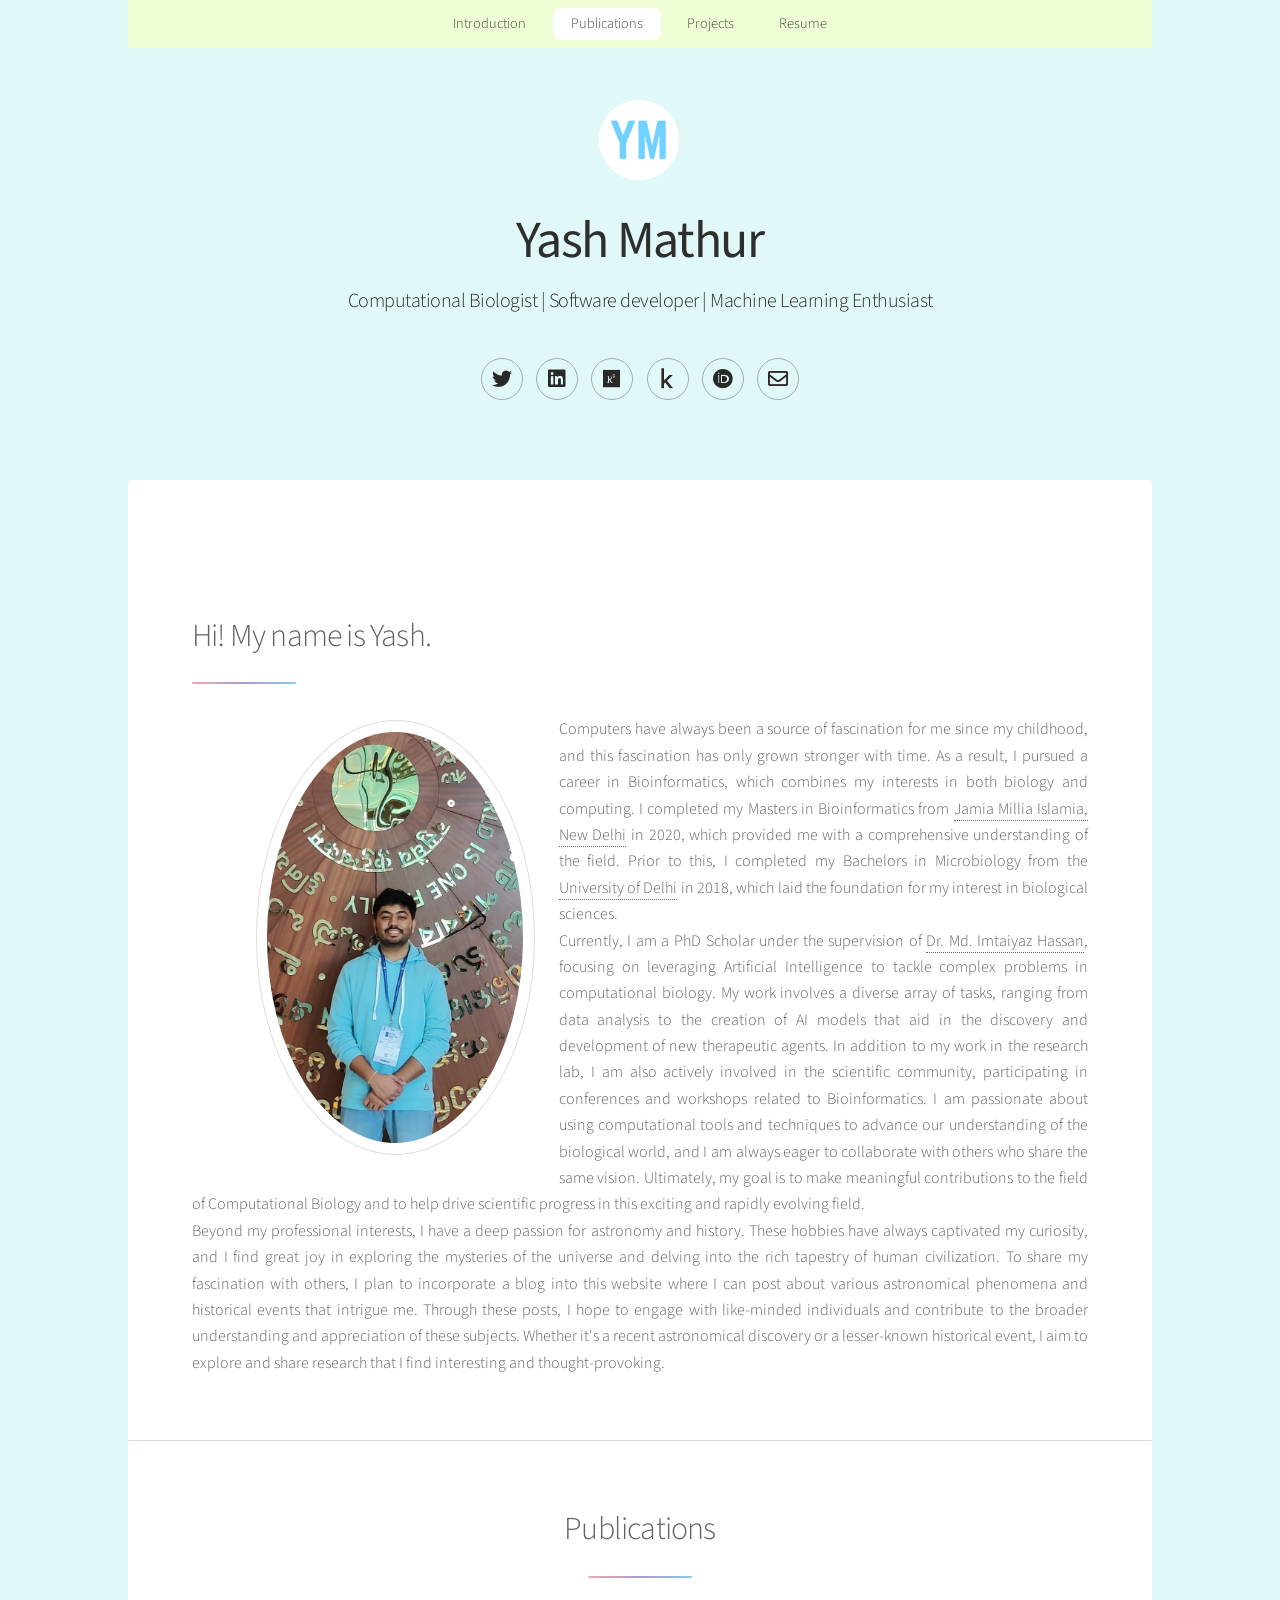
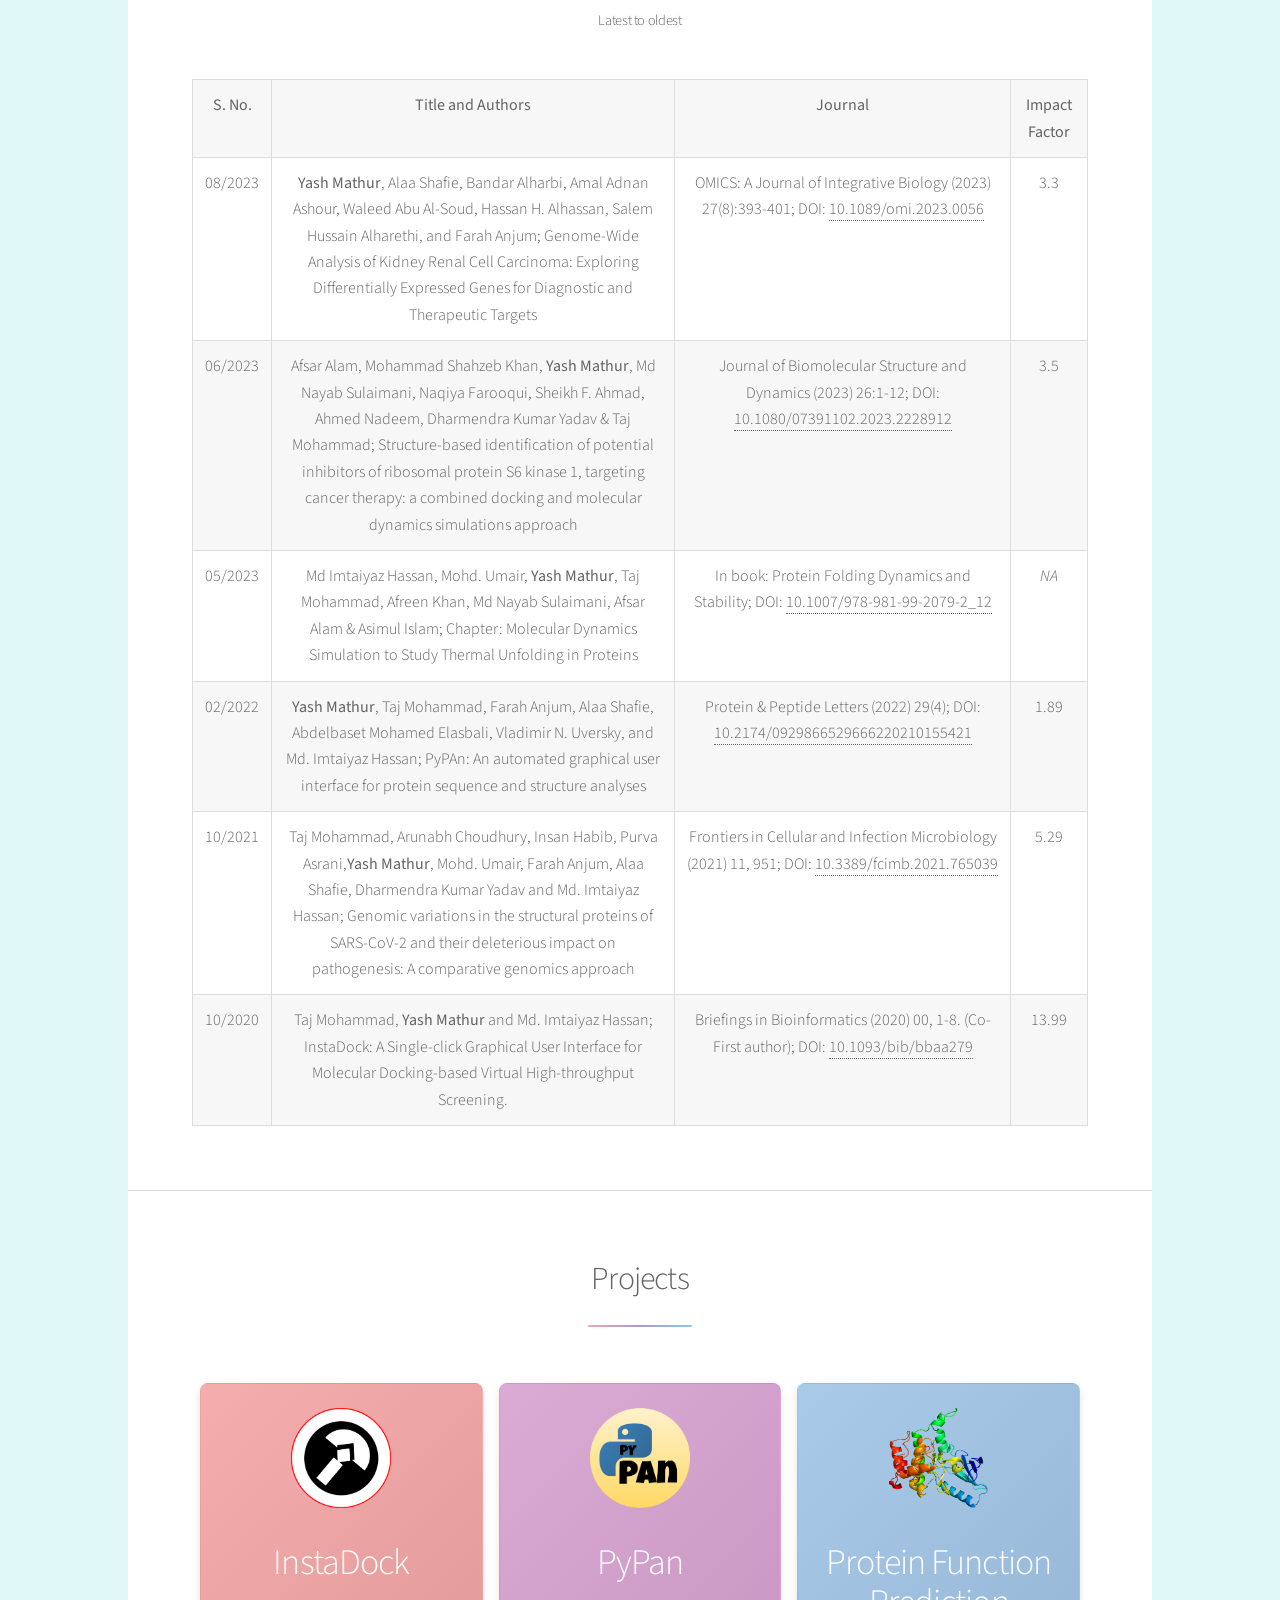
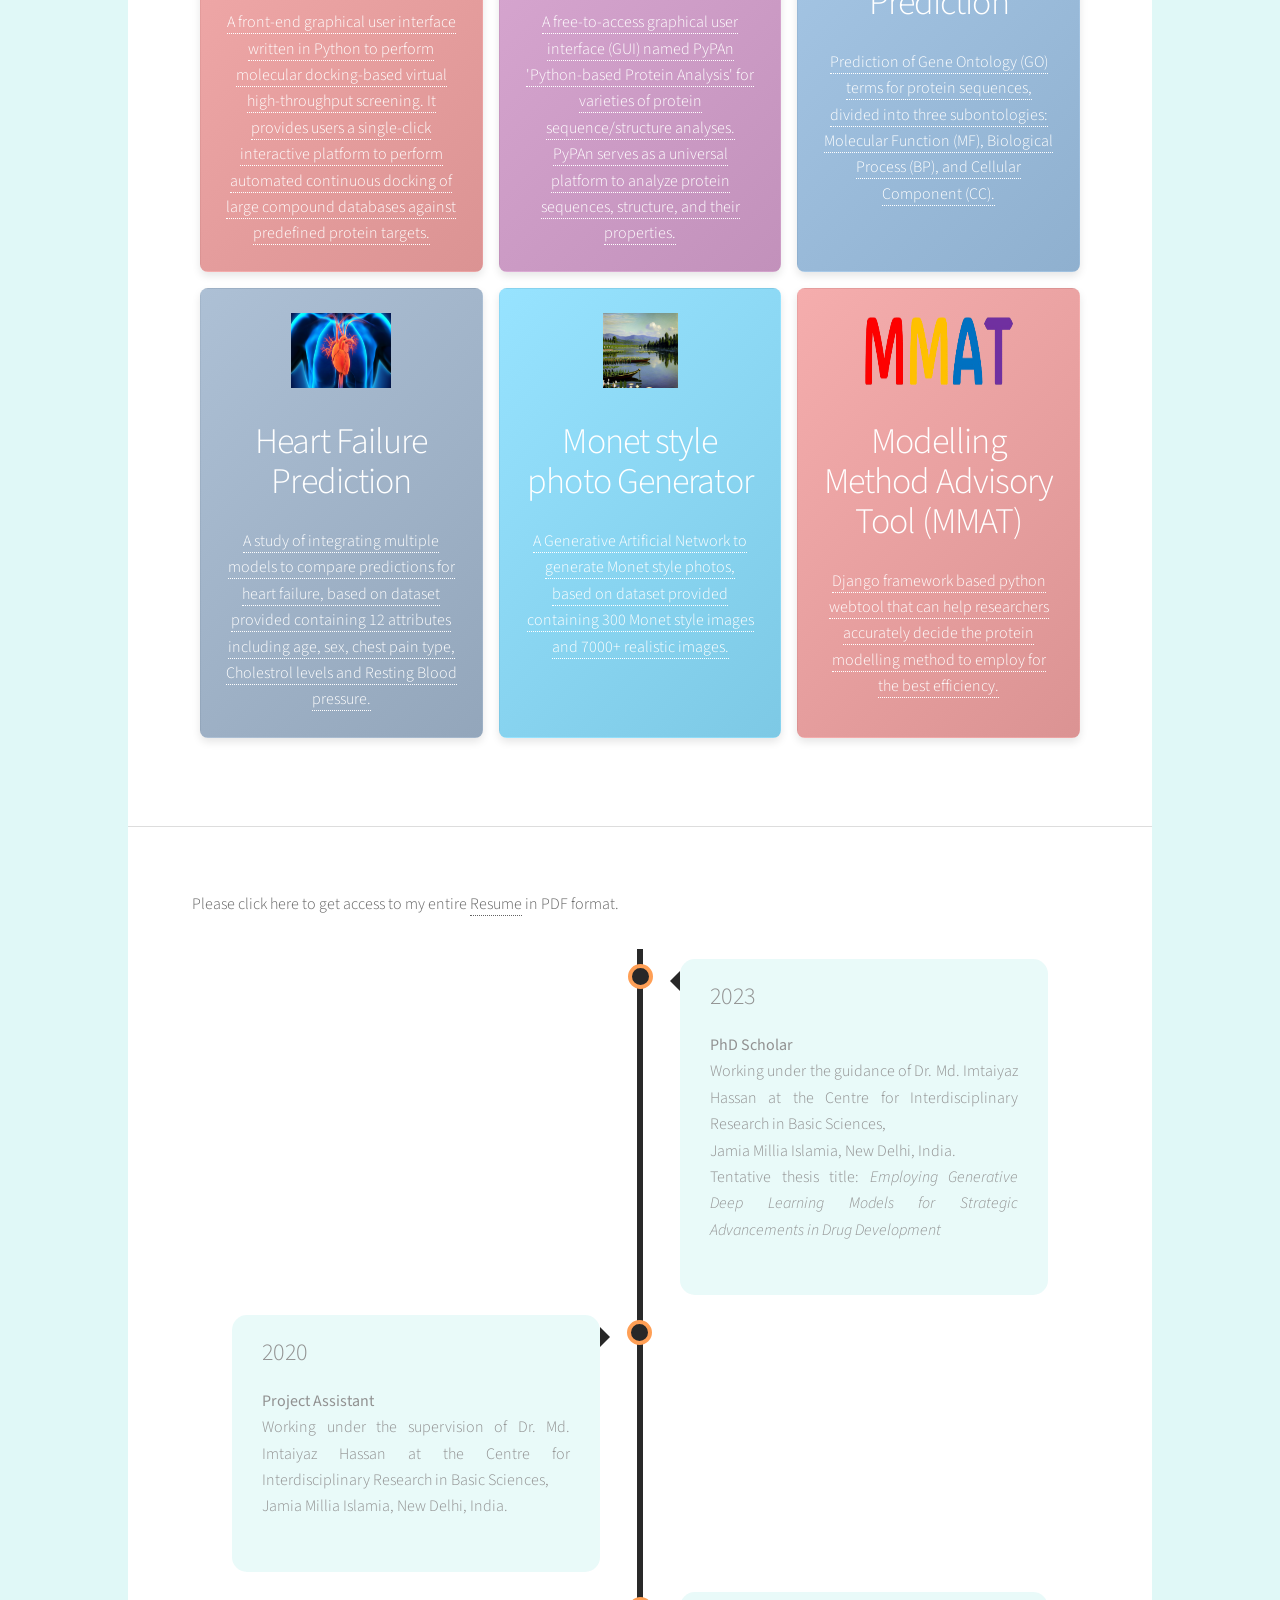
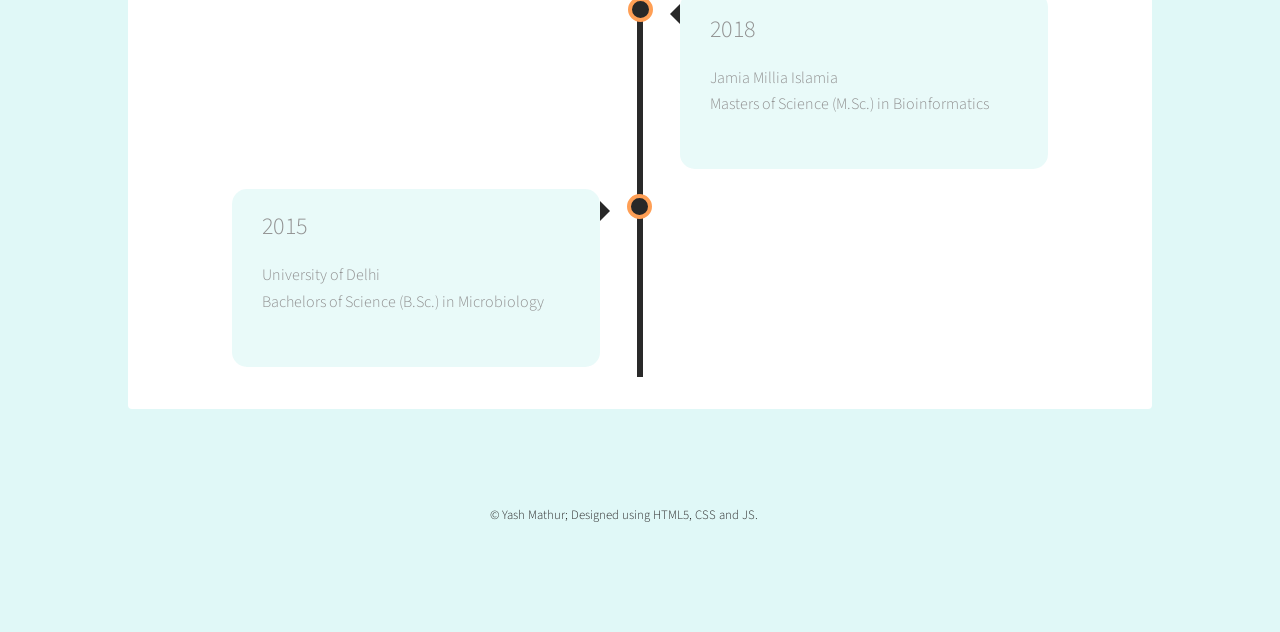
==== commit 5ab87874: "Update index.html" ====
--- a/index.html
+++ b/index.html
@@ -135,14 +135,14 @@
 										<img src="images/InstaDock.png" width="100" height="100" alt="InstaDock Logo"/><br/><br/>
 										<a href="https://www.hassanlab.org/instadock">
 											<strong><b>InstaDock</b></strong><br/>
-											A front-end graphical user interface written in Python to perform molecular docking-based virtual high-throughput screening
+											A front-end graphical user interface written in Python to perform molecular docking-based virtual high-throughput screening. It provides users a single-click interactive platform to perform automated continuous docking of large compound databases against predefined protein targets.
 										</a>
 									</li>
 									<li class="style2">
 										<img src="images/PyPAn.png" width="100" height="100" alt="PyPAn Logo"/><br/><br/>
 										<a href="https://www.hassanlab.org/pypan">
 											<strong><b>PyPan</b></strong><br/>
-											It serves as a universal platform to analyse protein sequences, structure, and their properties.
+											A free-to-access graphical user interface (GUI) named PyPAn 'Python-based Protein Analysis' for varieties of protein sequence/structure analyses. PyPAn serves as a universal platform to analyze protein sequences, structure, and their properties.
 										</a>
 									</li>
 									<li class="style4">
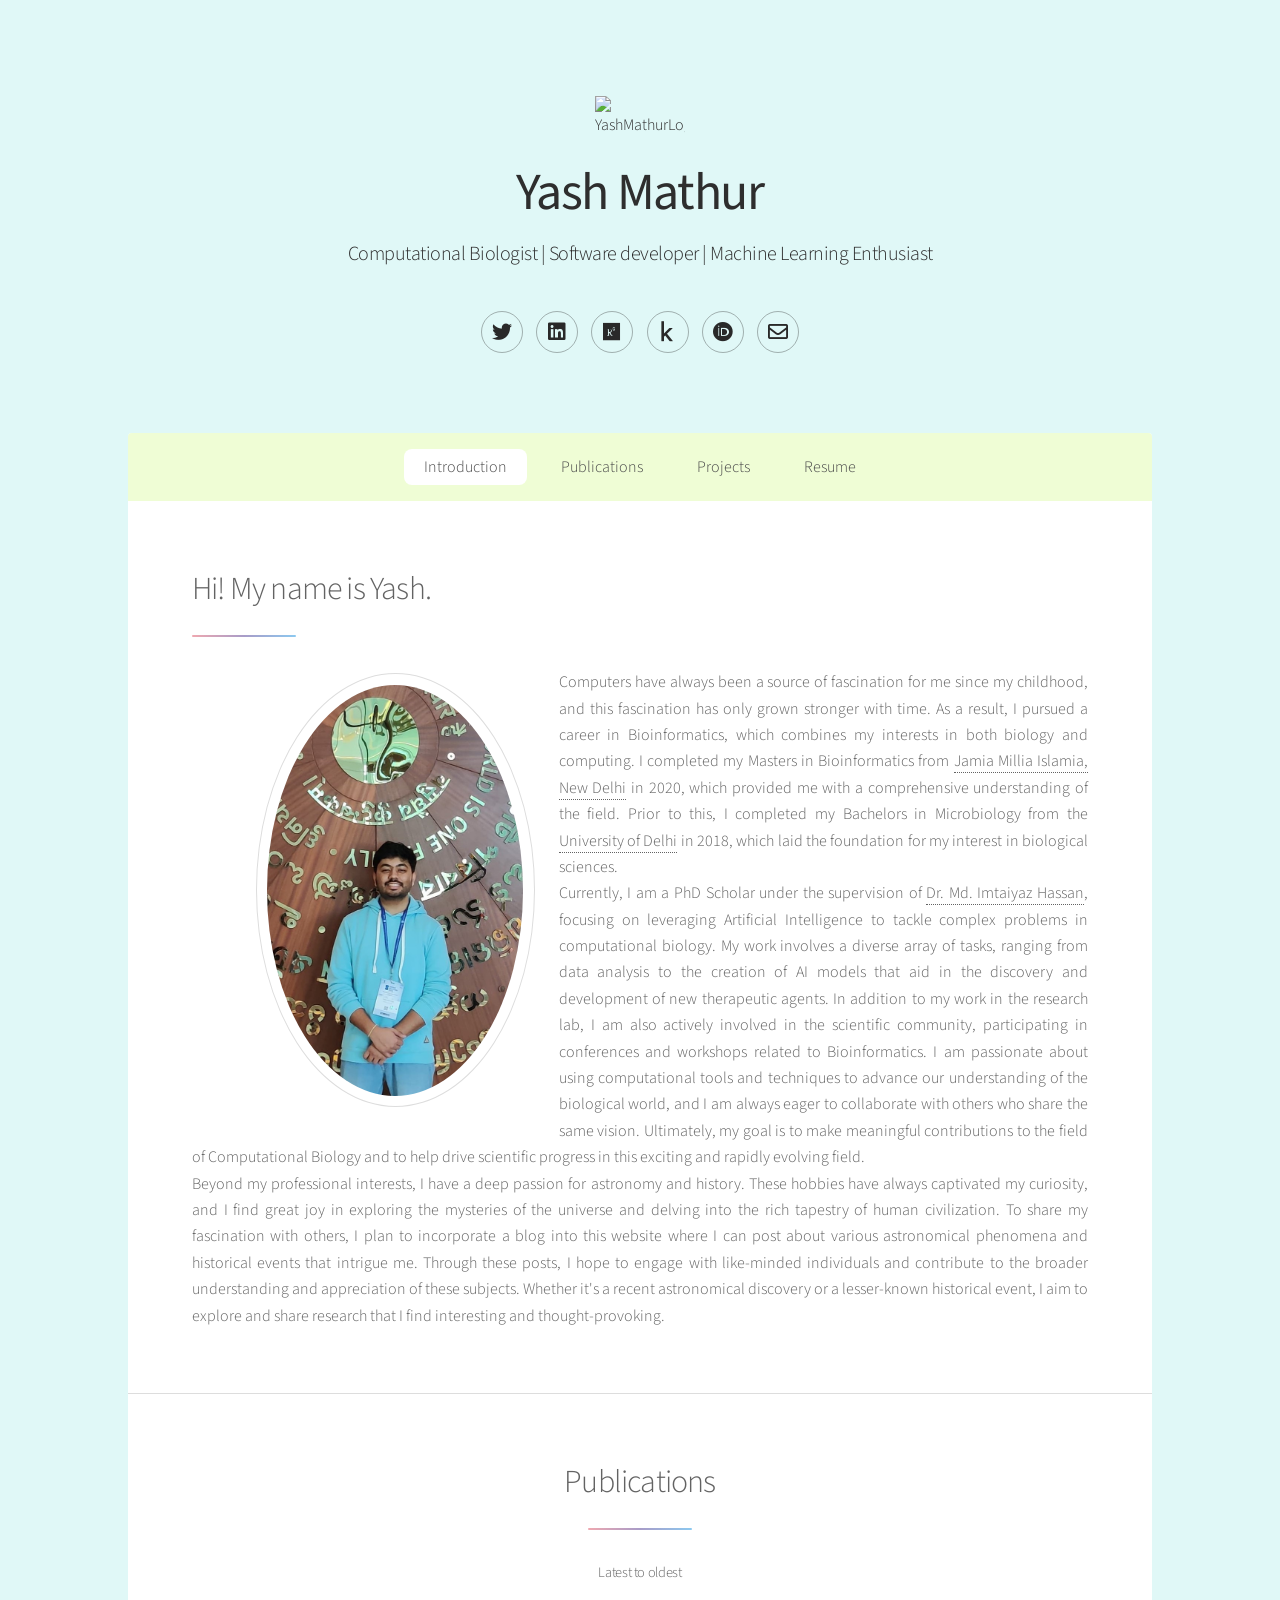
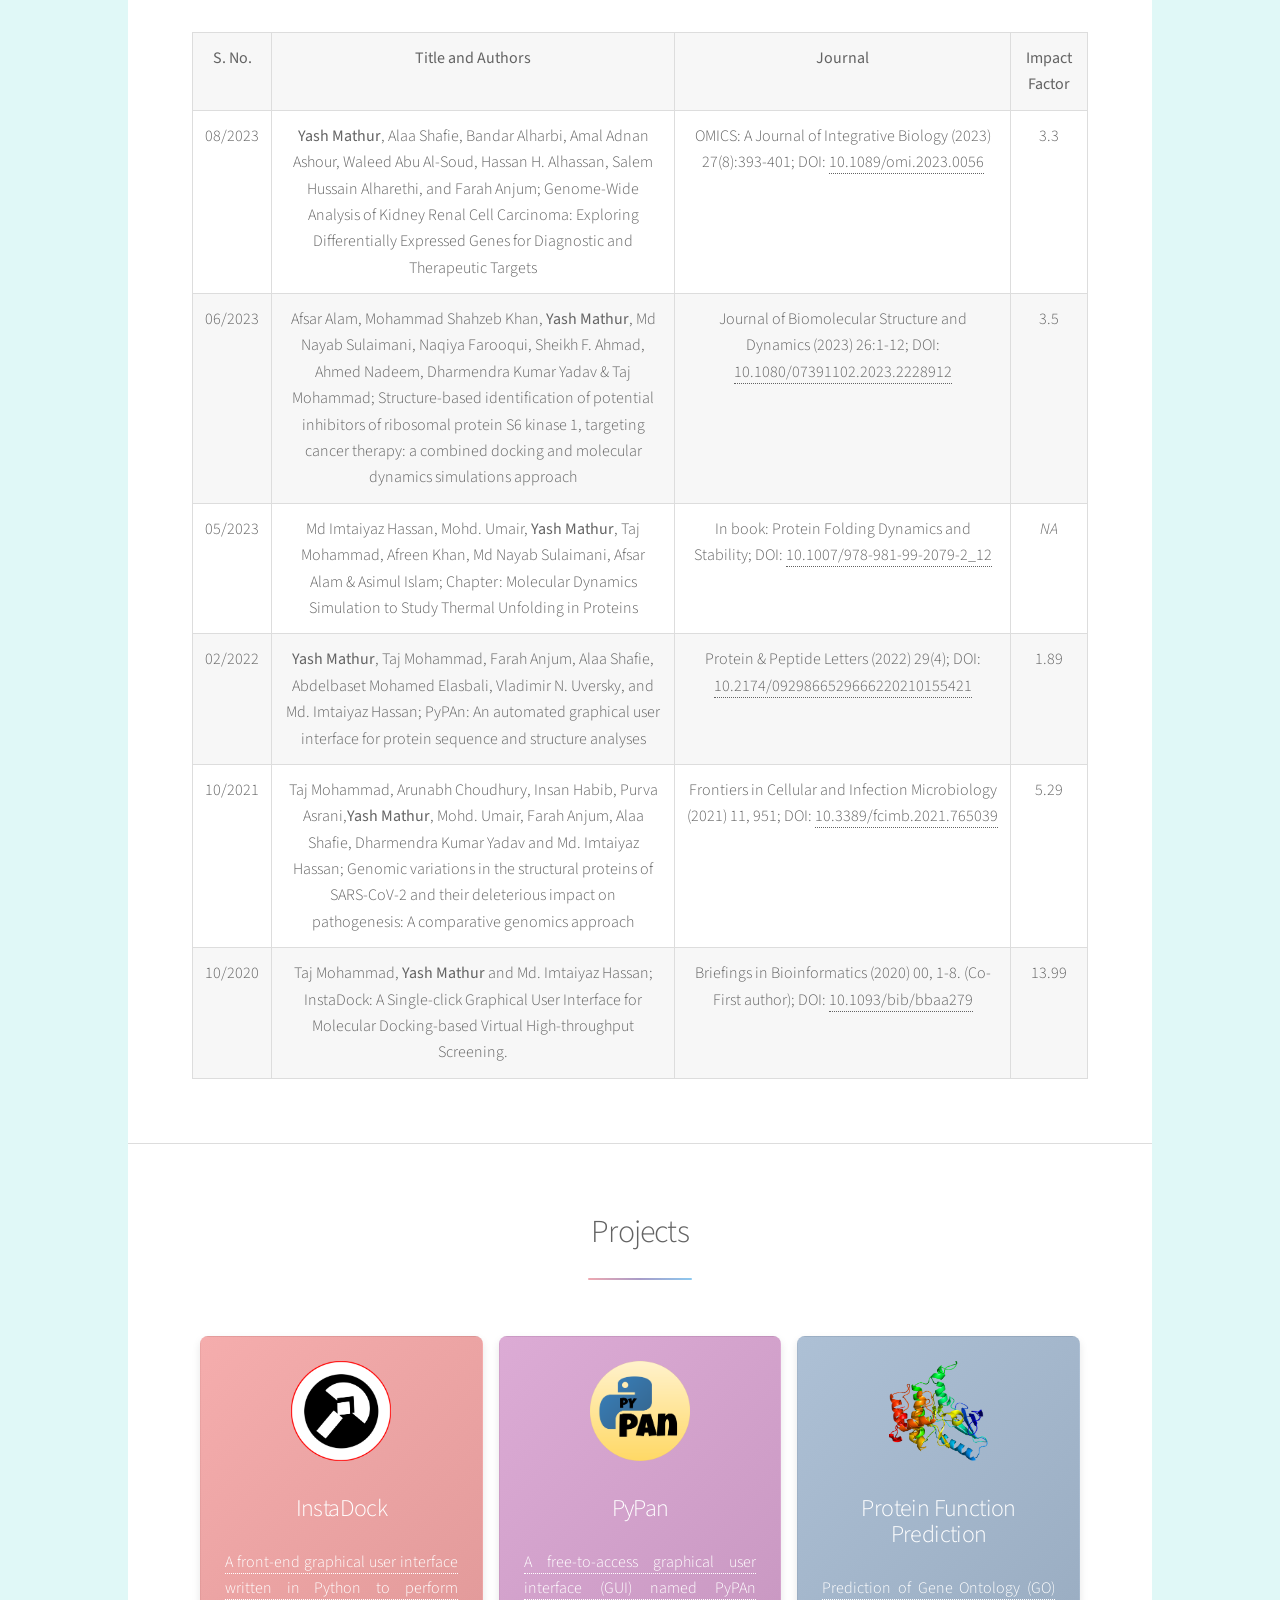
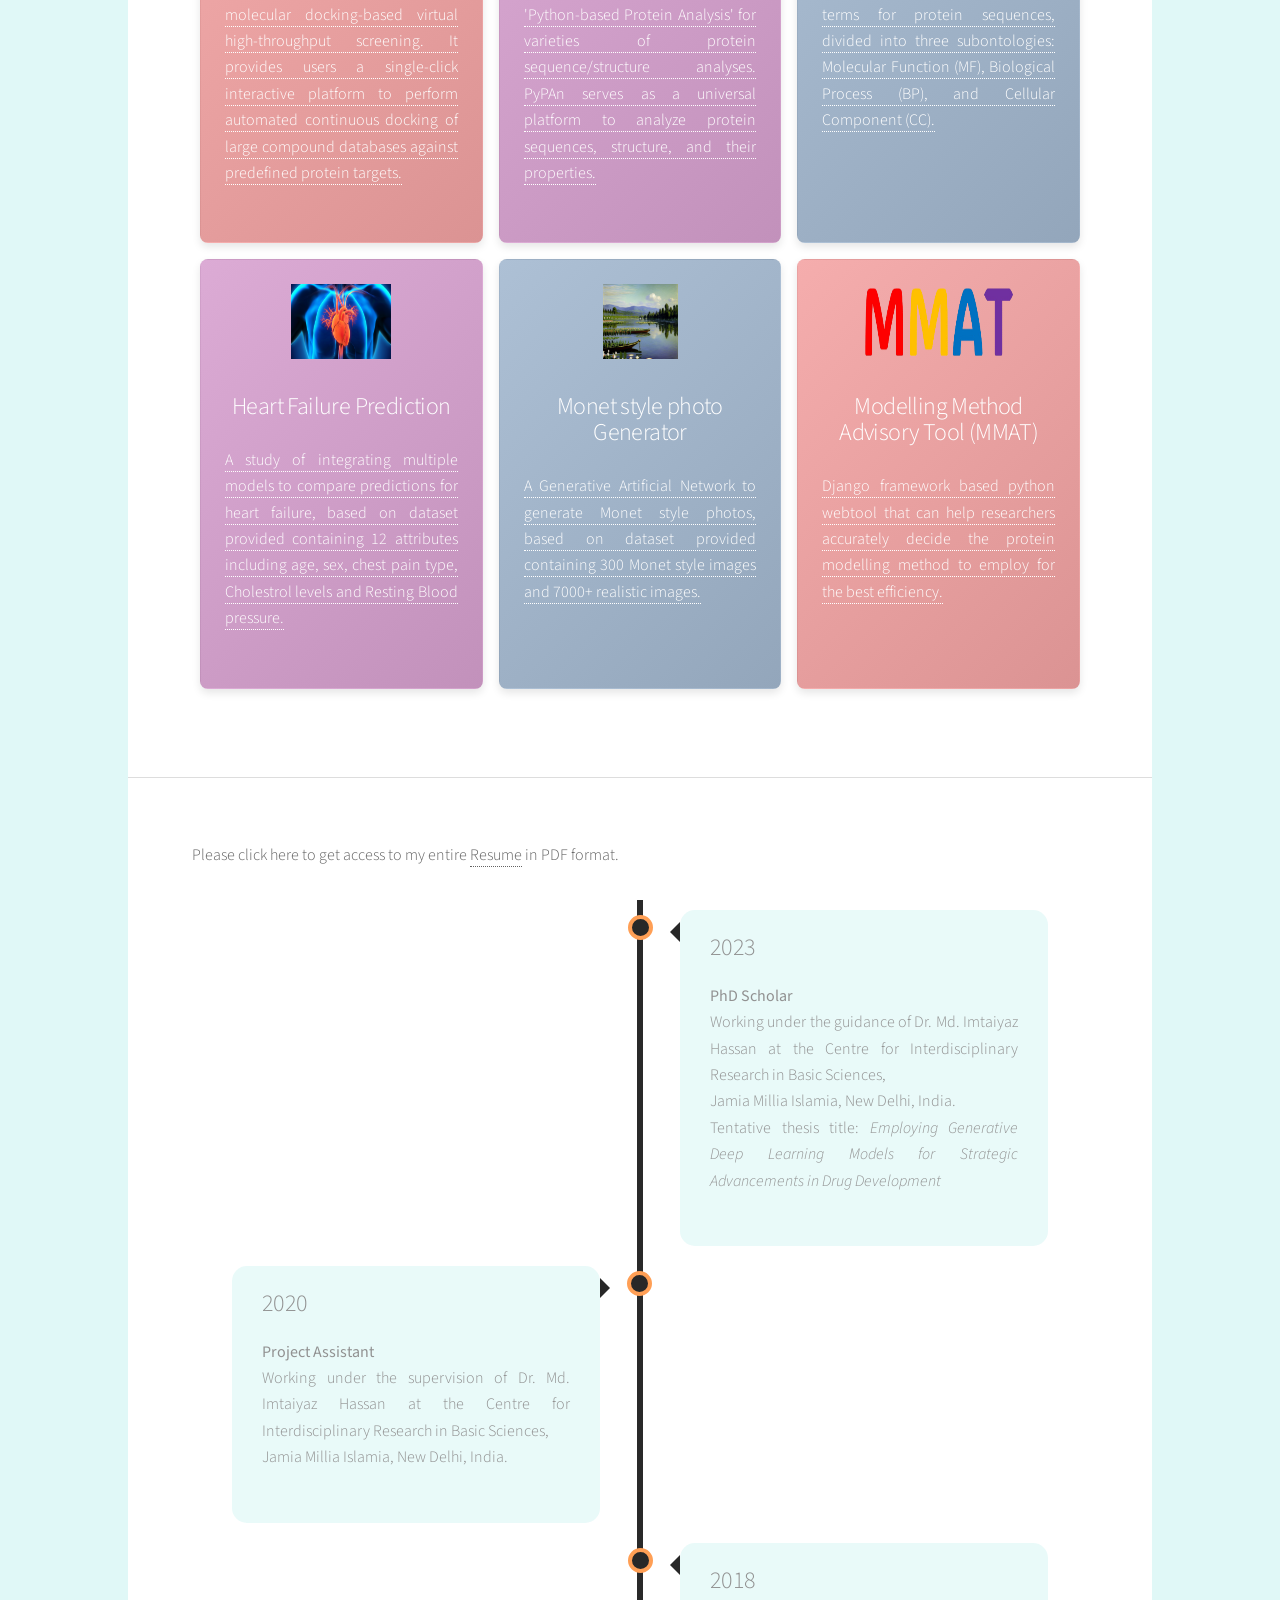
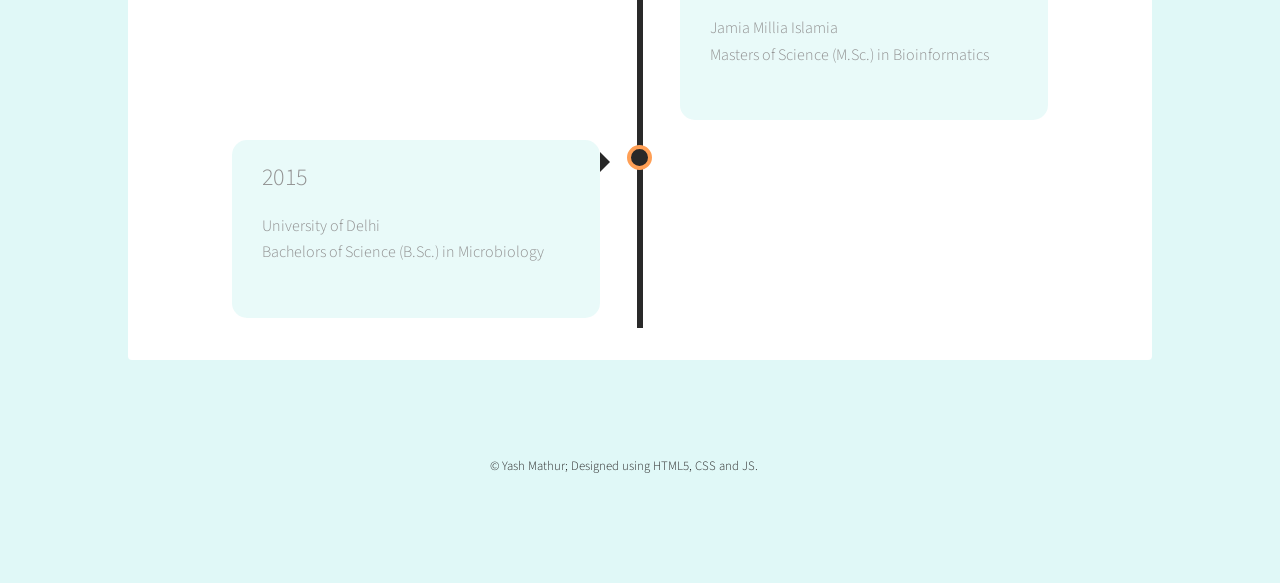
==== commit c6deaff9: "Update index.html" ====
--- a/index.html
+++ b/index.html
@@ -15,7 +15,7 @@
 
 				<!-- Header -->
 					<header id="header" class="alt">
-						<span class="logo"><img src="images/YM.png" alt="YashMathurLogo" width=10% height="10%"/></span>
+						<span class="logo"><img src="images/YM1.png" alt="YashMathurLogo" width=10% height="10%"/></span>
 						<h1><b>Yash Mathur</b></h1>
 						<p>Computational Biologist | Software developer | Machine Learning Enthusiast</p>
 						<ul class="icons">
@@ -134,52 +134,51 @@
 									<li class="style1">
 										<img src="images/InstaDock.png" width="100" height="100" alt="InstaDock Logo"/><br/><br/>
 										<a href="https://www.hassanlab.org/instadock">
-											<strong><b>InstaDock</b></strong><br/>
-											A front-end graphical user interface written in Python to perform molecular docking-based virtual high-throughput screening. It provides users a single-click interactive platform to perform automated continuous docking of large compound databases against predefined protein targets.
+											<strong>InstaDock</strong><br/>
+											<p align="justify">A front-end graphical user interface written in Python to perform molecular docking-based virtual high-throughput screening. It provides users a single-click interactive platform to perform automated continuous docking of large compound databases against predefined protein targets.
 										</a>
 									</li>
 									<li class="style2">
 										<img src="images/PyPAn.png" width="100" height="100" alt="PyPAn Logo"/><br/><br/>
 										<a href="https://www.hassanlab.org/pypan">
-											<strong><b>PyPan</b></strong><br/>
-											A free-to-access graphical user interface (GUI) named PyPAn 'Python-based Protein Analysis' for varieties of protein sequence/structure analyses. PyPAn serves as a universal platform to analyze protein sequences, structure, and their properties.
-										</a>
-									</li>
-									<li class="style4">
-										<img src="images/ProFuncPred.png" width="100" height="100" alt="Project 4 Logo"/><br/><br/>
+											<strong>PyPan</strong><br/>
+											<p align="justify">A free-to-access graphical user interface (GUI) named PyPAn 'Python-based Protein Analysis' for varieties of protein sequence/structure analyses. PyPAn serves as a universal platform to analyze protein sequences, structure, and their properties.
+										</a>
+									</li>
+									<li class="style3">
+										<img src="images/ProFuncPred.png" width="100" height="100" alt="Protein Function Prediction"/><br/><br/>
 										<a href="https://github.com/Chimichangasguy/ProteinFuntionPred">
-											<strong><b>Protein Function Prediction</b></strong><br/>
-											Prediction of Gene Ontology (GO) terms for protein sequences, divided into three subontologies: Molecular Function (MF), Biological Process (BP), and Cellular Component (CC).
+											<strong>Protein Function Prediction</strong><br/>
+											<p align="justify">Prediction of Gene Ontology (GO) terms for protein sequences, divided into three subontologies: Molecular Function (MF), Biological Process (BP), and Cellular Component (CC).
 										</a>
 									</li>
 									
-									<!-- Dummy Additional Items -->
+									<li class="style2">
+										<img src="images/heartfail.jpg" width="100" height="75" alt="Heart Failure Prediction"/><br/><br/>
+										<a href="https://github.com/Chimichangasguy/HeartFailurePrediction">
+											<strong>Heart Failure Prediction</strong><br/>
+											<p align="justify">A study of integrating multiple models to compare predictions for heart failure, based on dataset provided containing 12 attributes including age, sex, chest pain type, Cholestrol levels and Resting Blood pressure.											
+										</a>
+									</li>
 									<li class="style3">
-										<img src="images/heartfail.jpg" width="100" height="75" alt="Project 4 Logo"/><br/><br/>
-										<a href="https://github.com/Chimichangasguy/HeartFailurePrediction">
-											<strong><b>Heart Failure Prediction</b></strong><br/>
-											A study of integrating multiple models to compare predictions for heart failure, based on dataset provided containing 12 attributes including age, sex, chest pain type, Cholestrol levels and Resting Blood pressure.											
-										</a>
-									</li>
-									<li class="style5">
-										<img src="images/monet.png" width="75" height="75" alt="Project 5 Logo"/><br/><br/>
+										<img src="images/monet.png" width="75" height="75" alt="Monet Art Generation"/><br/><br/>
 										<a href="https://github.com/Chimichangasguy/MonetGAN">
-											<strong><b>Monet style photo Generator</b></strong><br/>
-											A Generative Artificial Network to generate Monet style photos, based on dataset provided containing 300 Monet style images and 7000+ realistic images.
+											<strong>Monet style photo Generator</strong><br/>
+											<p align="justify">A Generative Artificial Network to generate Monet style photos, based on dataset provided containing 300 Monet style images and 7000+ realistic images.
 										</a>
 									</li>
 									<li class="style1">
-										<img src="images/MMAT.png" width="150" height="75" alt="Project 6 Logo"/><br/><br/>
+										<img src="images/MMAT.png" width="150" height="75" alt="MMAT"/><br/><br/>
 										<a href="https://github.com/Chimichangasguy/mmat">
-											<strong><b>Modelling Method Advisory Tool (MMAT)</b></strong><br/>
-											Django framework based python webtool that can help researchers accurately decide the protein modelling method to employ for the best efficiency.
+											<strong>Modelling Method Advisory Tool (MMAT)</strong><br/>
+											<p align="justify">Django framework based python webtool that can help researchers accurately decide the protein modelling method to employ for the best efficiency.
 										</a>
 									</li>
 								</ul>
 							</section>							
 
 							<section id="third" class="main special">
-								<p align="justify">Please click here to get access to my entire <a href="YashCV.pdf">Resume</a> in PDF format.</p>
+								<p align="justify">Please click here to get access to my entire <a href="">Resume</a> in PDF format.</p>
 								<div class="timeline">
 									<div class="container right">
 										<div class="content">
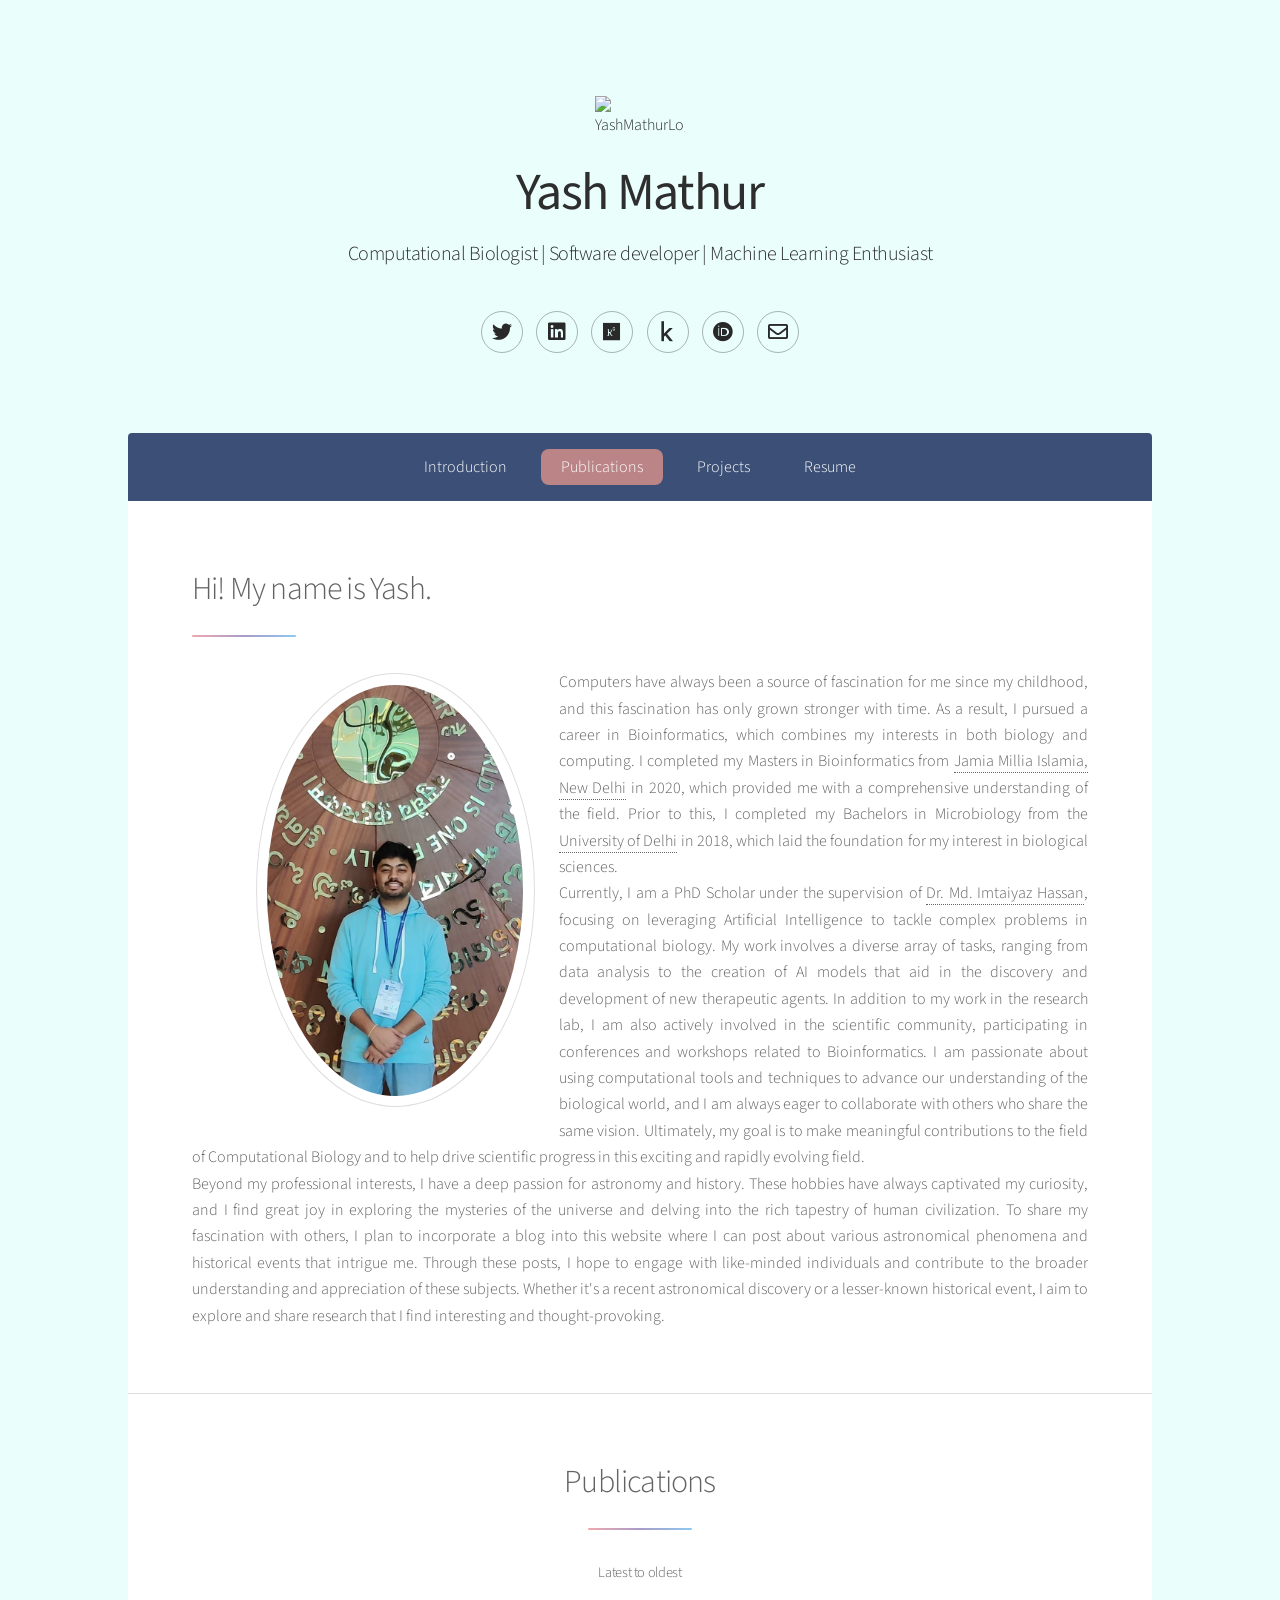
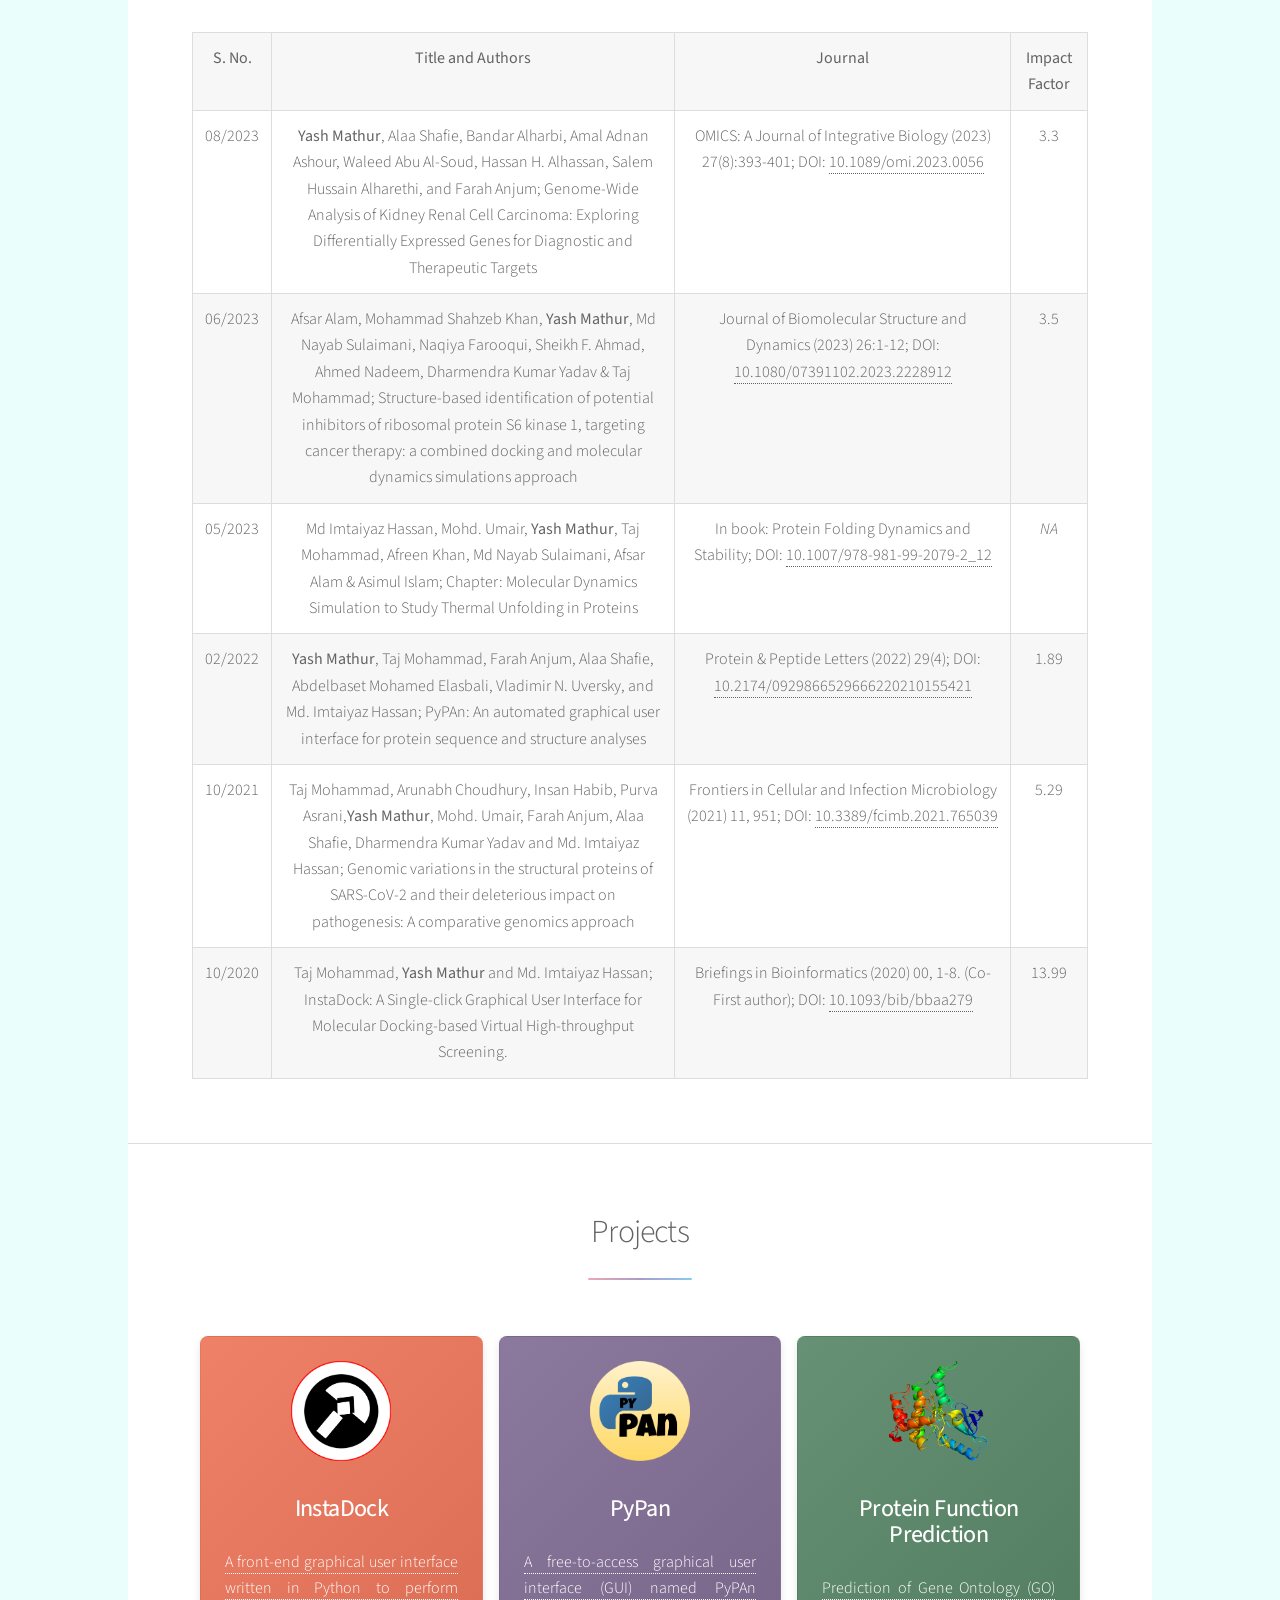
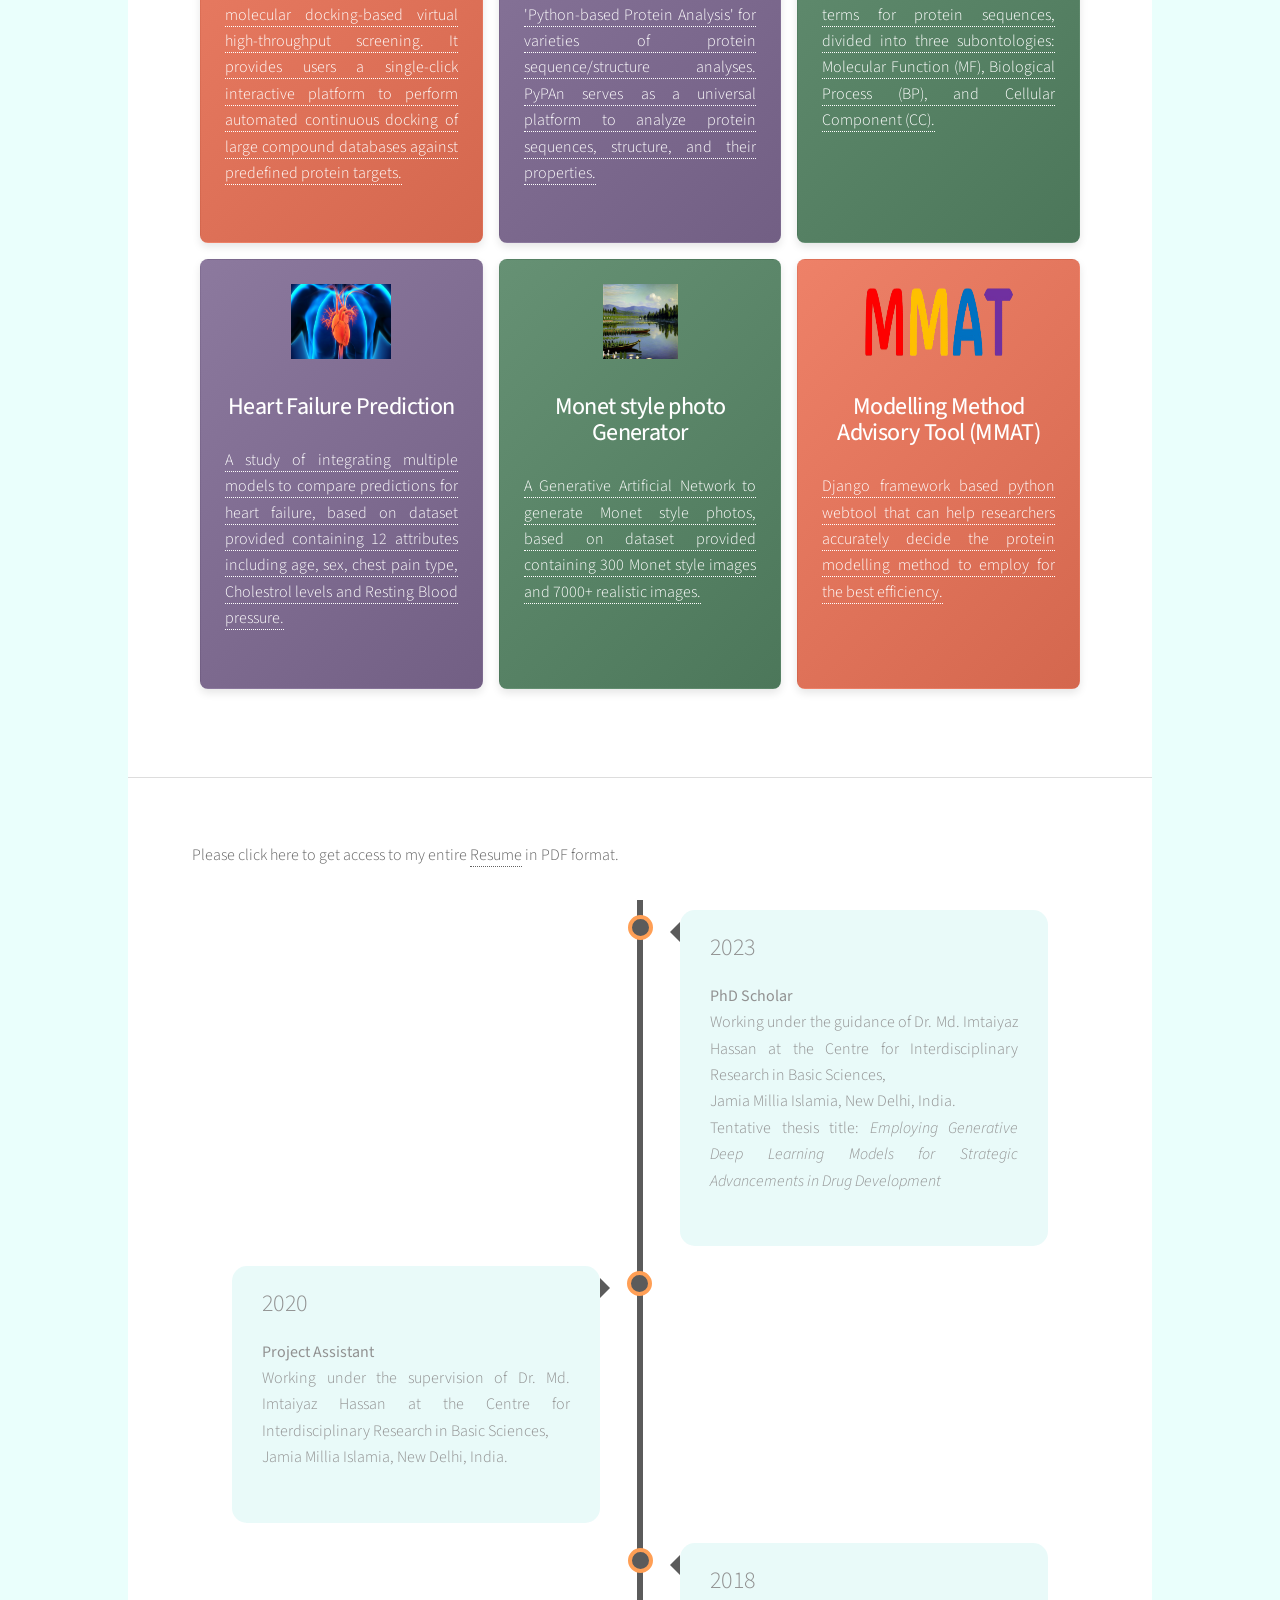
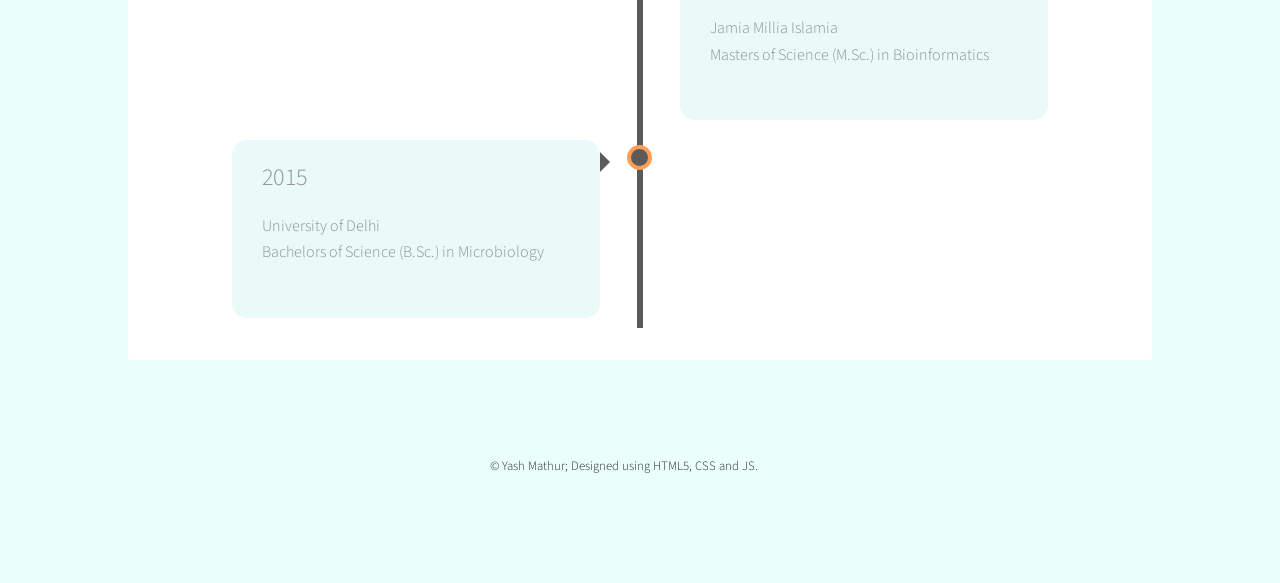
==== commit 119d43b0: "Update index.html" ====
--- a/index.html
+++ b/index.html
@@ -15,7 +15,7 @@
 
 				<!-- Header -->
 					<header id="header" class="alt">
-						<span class="logo"><img src="images/YM1.png" alt="YashMathurLogo" width=10% height="10%"/></span>
+						<span class="logo"><img src="images/YM.png" alt="YashMathurLogo" width=10% height="10%"/></span>
 						<h1><b>Yash Mathur</b></h1>
 						<p>Computational Biologist | Software developer | Machine Learning Enthusiast</p>
 						<ul class="icons">
--- a/assets/css/main.css
+++ b/assets/css/main.css
@@ -1,11 +1,5 @@
 @import url(fontawesome-all.min.css);
 @import 'https://fonts.googleapis.com/css?family=Source+Sans+Pro:300,400';
-
-/*
-	Stellar by HTML5 UP
-	html5up.net | @ajlkn
-	Free for personal and commercial use under the CCA 3.0 license (html5up.net/license)
-*/
 
 html, body, div, span, applet, object,
 iframe, h1, h2, h3, h4, h5, h6, p, blockquote,
@@ -116,7 +110,7 @@
 /* Type */
 
 	body {
-		background-color: #e0f8f7;
+		background-color: #EAFFFC;
 		color: rgb(45, 45, 45);
 	}
 
@@ -2349,7 +2343,7 @@
 	}
 
 		.icon.alt:hover {
-			background-color: #b3ffe2;
+			background-color: #F1A208;
 		}
 
 		.icon.alt:active {
@@ -2881,6 +2875,16 @@
         border: 1px solid transparent; /* Ensures border blends with the background */
     }
 
+	.statistics li a {
+		color: #ffffff !important; /* Set the default color of the link */
+		text-decoration: none !important; /* Remove the underline from links */
+	}
+	
+	.statistics li a:hover {
+		color: #ffffff; /* Keep the text color white on hover */
+		text-decoration: none; /* Optional: Add underline on hover if needed */
+	}
+
     .statistics li:hover {
         background: linear-gradient(135deg, rgba(255,255,255,0.3), rgba(0,0,0,0.1));
         transform: scale(1.02);
@@ -2888,23 +2892,15 @@
 
     /* Style-specific colors */
     .statistics li.style1 {
-        background-color: #f4a4a4; /* Soft Pink */
+        background-color: #EC7357; /* Soft Pink */
     }
 
     .statistics li.style2 {
-        background-color: #d8a1d0; /* Light Lavender */
+        background-color: #7F6A93; /* Light Lavender */
     }
 
     .statistics li.style3 {
-        background-color: #a4b9d0; /* Soft Blue */
-    }
-
-    .statistics li.style4 {
-        background-color: #9fc4e6; /* Sky Blue */
-    }
-
-    .statistics li.style5 {
-        background-color: #8be0ff; /* Light Sky Blue */
+        background-color: #558564; /* Soft Blue */
     }
 
     .statistics li strong, .statistics li b {
@@ -2912,7 +2908,7 @@
         font-size: 1.5em; /* Adjusted for better fit */
         line-height: 1.1;
         color: inherit !important;
-        font-weight: 300;
+        font-weight: 450;
         letter-spacing: -0.025em;
     }
 
@@ -3205,12 +3201,12 @@
 		-ms-transition: background-color 0.2s ease, border-top-left-radius 0.2s ease, border-top-right-radius 0.2s ease, padding 0.2s ease;
 		transition: background-color 0.2s ease, border-top-left-radius 0.2s ease, border-top-right-radius 0.2s ease, padding 0.2s ease;
 		background-color: #ffffff;
-		color: #4a4a4a;
+		color: #ffffff;
 		position: absolute;
 		width: 64em;
 		max-width: calc(100% - 4em);
 		padding: 1em;
-		background-color: #effdd5;
+		background-color: #3C4F76;
 		border-top-left-radius: 0.25em;
 		border-top-right-radius: 0.25em;
 		cursor: default;
@@ -3218,11 +3214,11 @@
 	}
 
 		#nav input, #nav select, #nav textarea {
-			color: #636363;
+			color: #dbdbdb;
 		}
 
 		#nav a:hover {
-			color: #636363;
+			color: #b3b4b9;
 		}
 
 		#nav strong, #nav b {
@@ -3234,16 +3230,16 @@
 		}
 
 		#nav blockquote {
-			border-left-color: #effdd5;
+			border-left-color: #3C4F76;
 		}
 
 		#nav code {
 			background: #dedede40;
-			border-color: #effdd5;
+			border-color: #3C4F76;
 		}
 
 		#nav hr {
-			border-bottom-color: #effdd5;
+			border-bottom-color: #3C4F76;
 		}
 
 		#nav + #main {
@@ -3286,7 +3282,7 @@
 					}
 
 					#nav ul li a.active {
-						background-color: #ffffff;
+						background-color: #BB8588;
 						box-shadow: none;
 					}
 
@@ -3294,7 +3290,7 @@
 			position: fixed;
 			top: 0;
 			padding: 0.5em 1em;
-			background-color: #effdd5;
+			background-color: #3C4F76;
 			border-top-left-radius: 0;
 			border-top-right-radius: 0;
 			z-index: 10000;
@@ -3418,7 +3414,7 @@
 				#main input[type="button"].primary:active,
 				#main button.primary:active,
 				#main .button.primary:active {
-					background-color: #effdd5;
+					background-color: #3C4F76;
 				}
 
 				#main input[type="submit"].primary.icon:before,
@@ -3785,7 +3781,7 @@
 	content: '';
 	position: absolute;
 	width: 6px;
-	background-color: rgb(41, 41, 41);
+	background-color: #5b5b5b;
 	top: 0;
 	bottom: 0;
 	left: 50%;
@@ -3816,7 +3812,7 @@
 	width: 25px;
 	height: 25px;
 	right: -12px;
-	background-color: rgb(40, 40, 40);
+	background-color: #5b5b5b;
 	border: 4px solid #FF9F55;
 	top: 15px;
 	border-radius: 50%;
@@ -3842,9 +3838,9 @@
 	width: 0;
 	z-index: 1;
 	right: 30px;
-	border: medium solid rgb(40, 40, 40);
+	border: medium solid #5b5b5b;
 	border-width: 10px 0 10px 10px;
-	border-color: transparent transparent transparent rgb(40, 40, 40);
+	border-color: transparent transparent transparent #5b5b5b;
 }
 
 /* Add arrows to the right container (pointing left) */
@@ -3858,7 +3854,7 @@
 	left: 30px;
 	border: medium solid rgb(40, 40, 40);;
 	border-width: 10px 10px 10px 0;
-	border-color: transparent rgb(40, 40, 40) transparent transparent;
+	border-color: transparent #5b5b5b transparent transparent;
 }
 
 /* Fix the circle for containers on the right side */
@@ -3872,7 +3868,7 @@
 	background-color: #e0f8f7;
 	position: relative;
 	border-radius: 15px;
-	border-color: rgb(40, 40, 40);
+	border-color: rgb(39, 36, 36);
 	opacity: 0.7; /* Initial opacity */
 	transition: all 0.3s ease; /* Add smooth transition */
 }
@@ -3894,7 +3890,7 @@
 	/* Make sure that all arrows are pointing leftwards */
 	.timeline .container::before {
 		left: 60px;
-		border: medium solid #282828;
+		border: medium solid #000000;
 		border-width: 10px 10px 10px 0;
 		border-color: transparent rgb(40, 40, 40) transparent transparent;
 	}
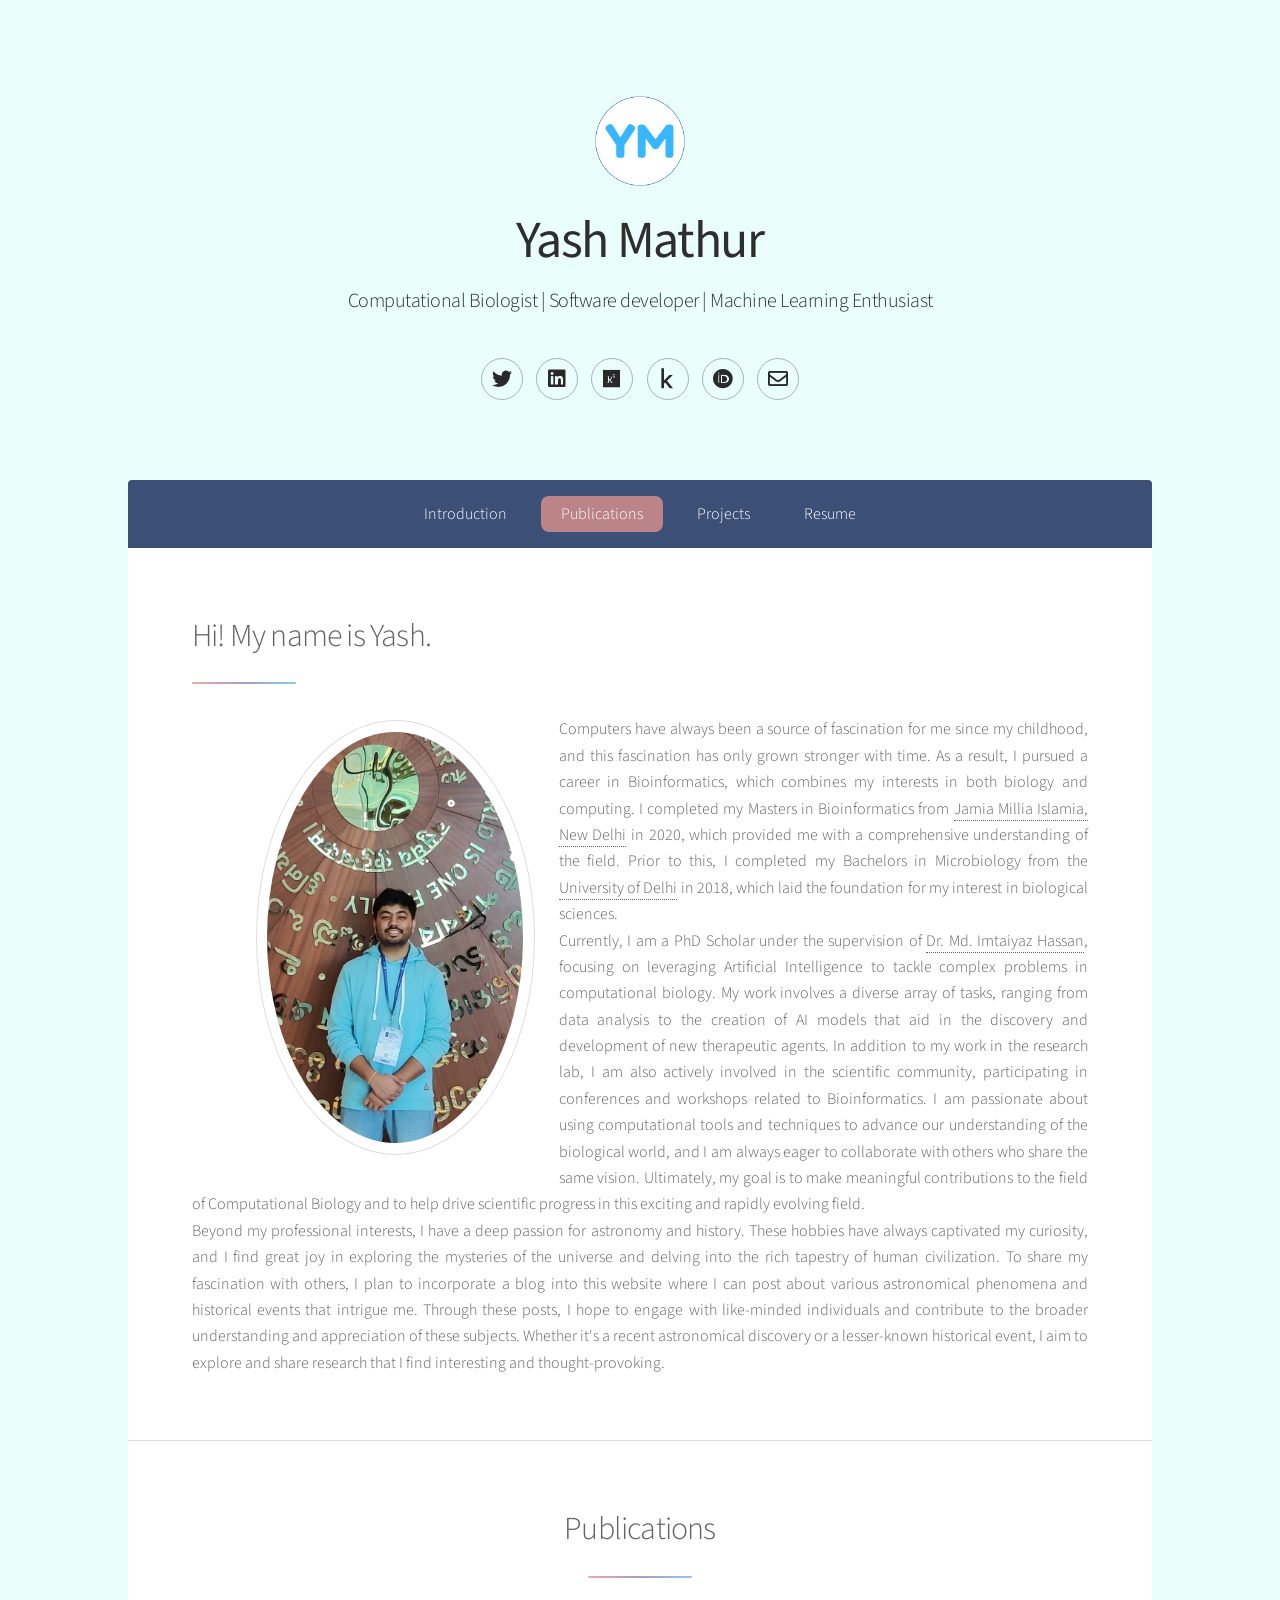
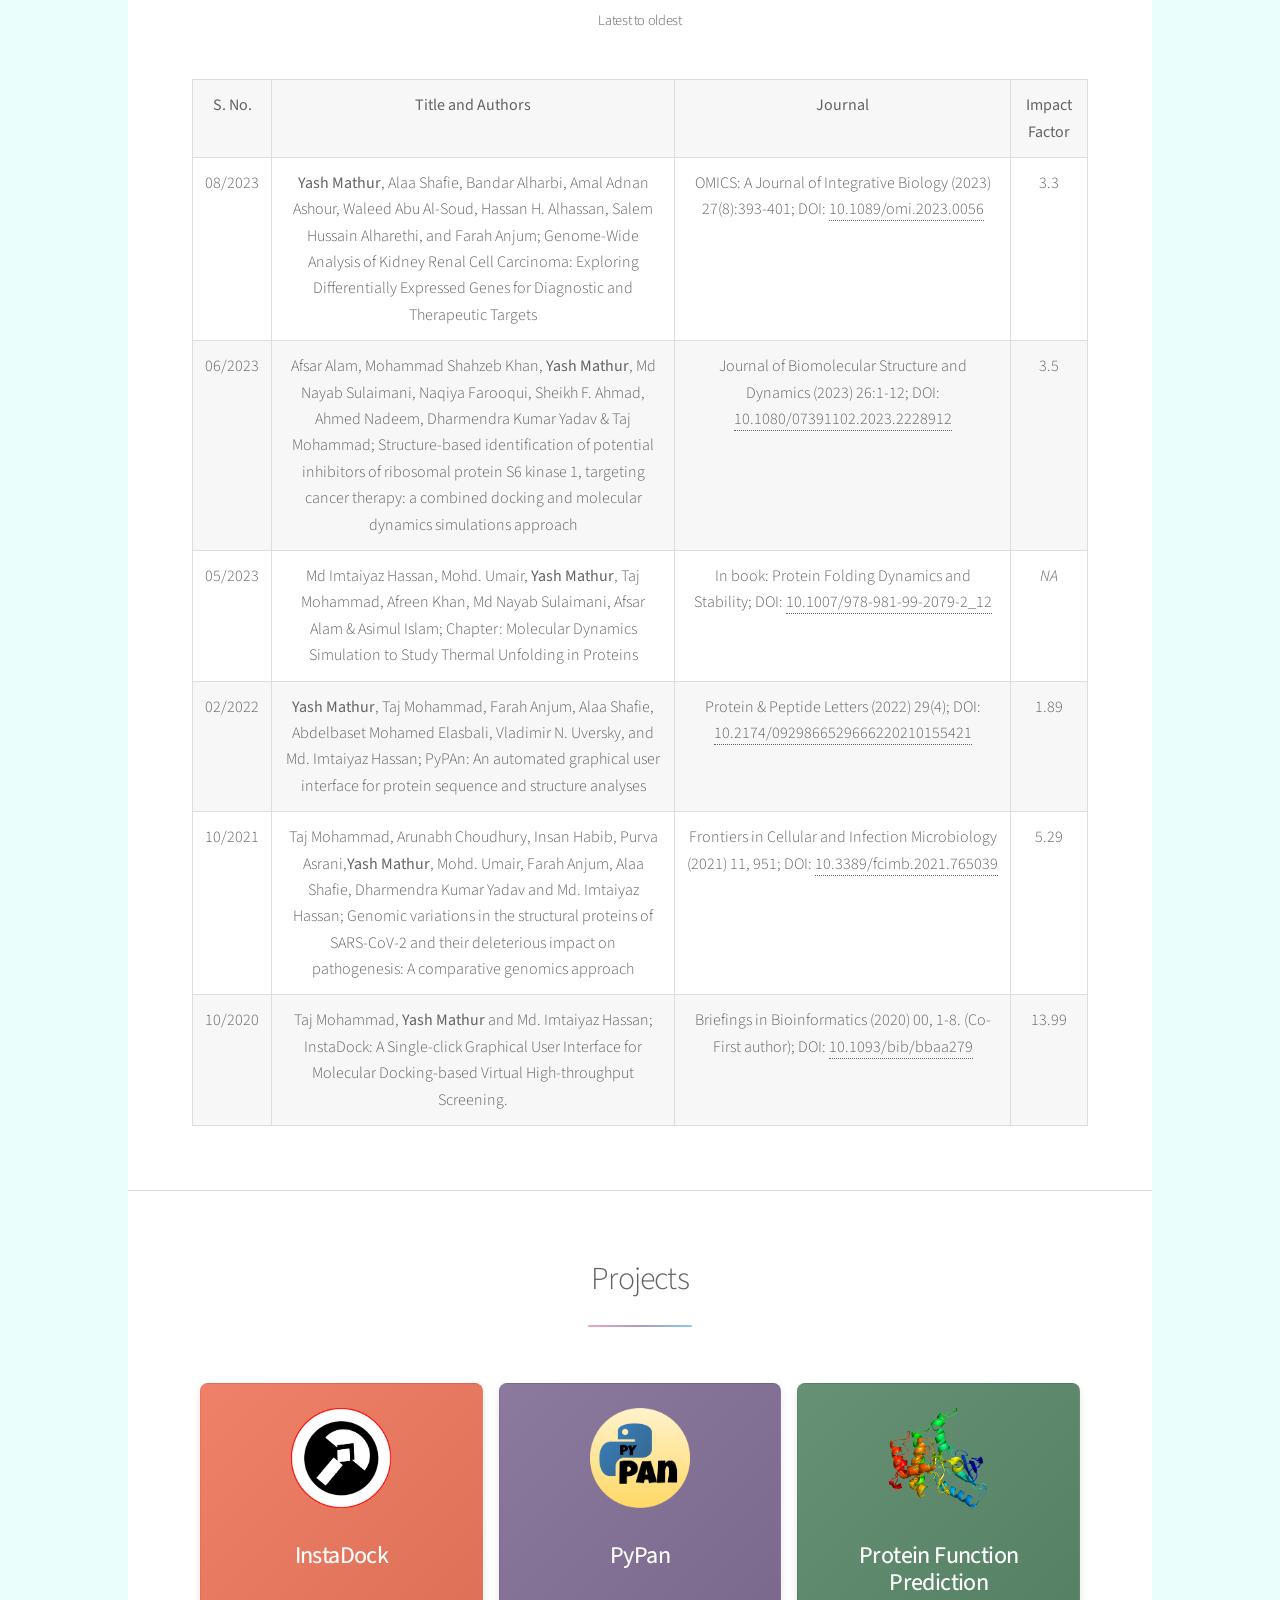
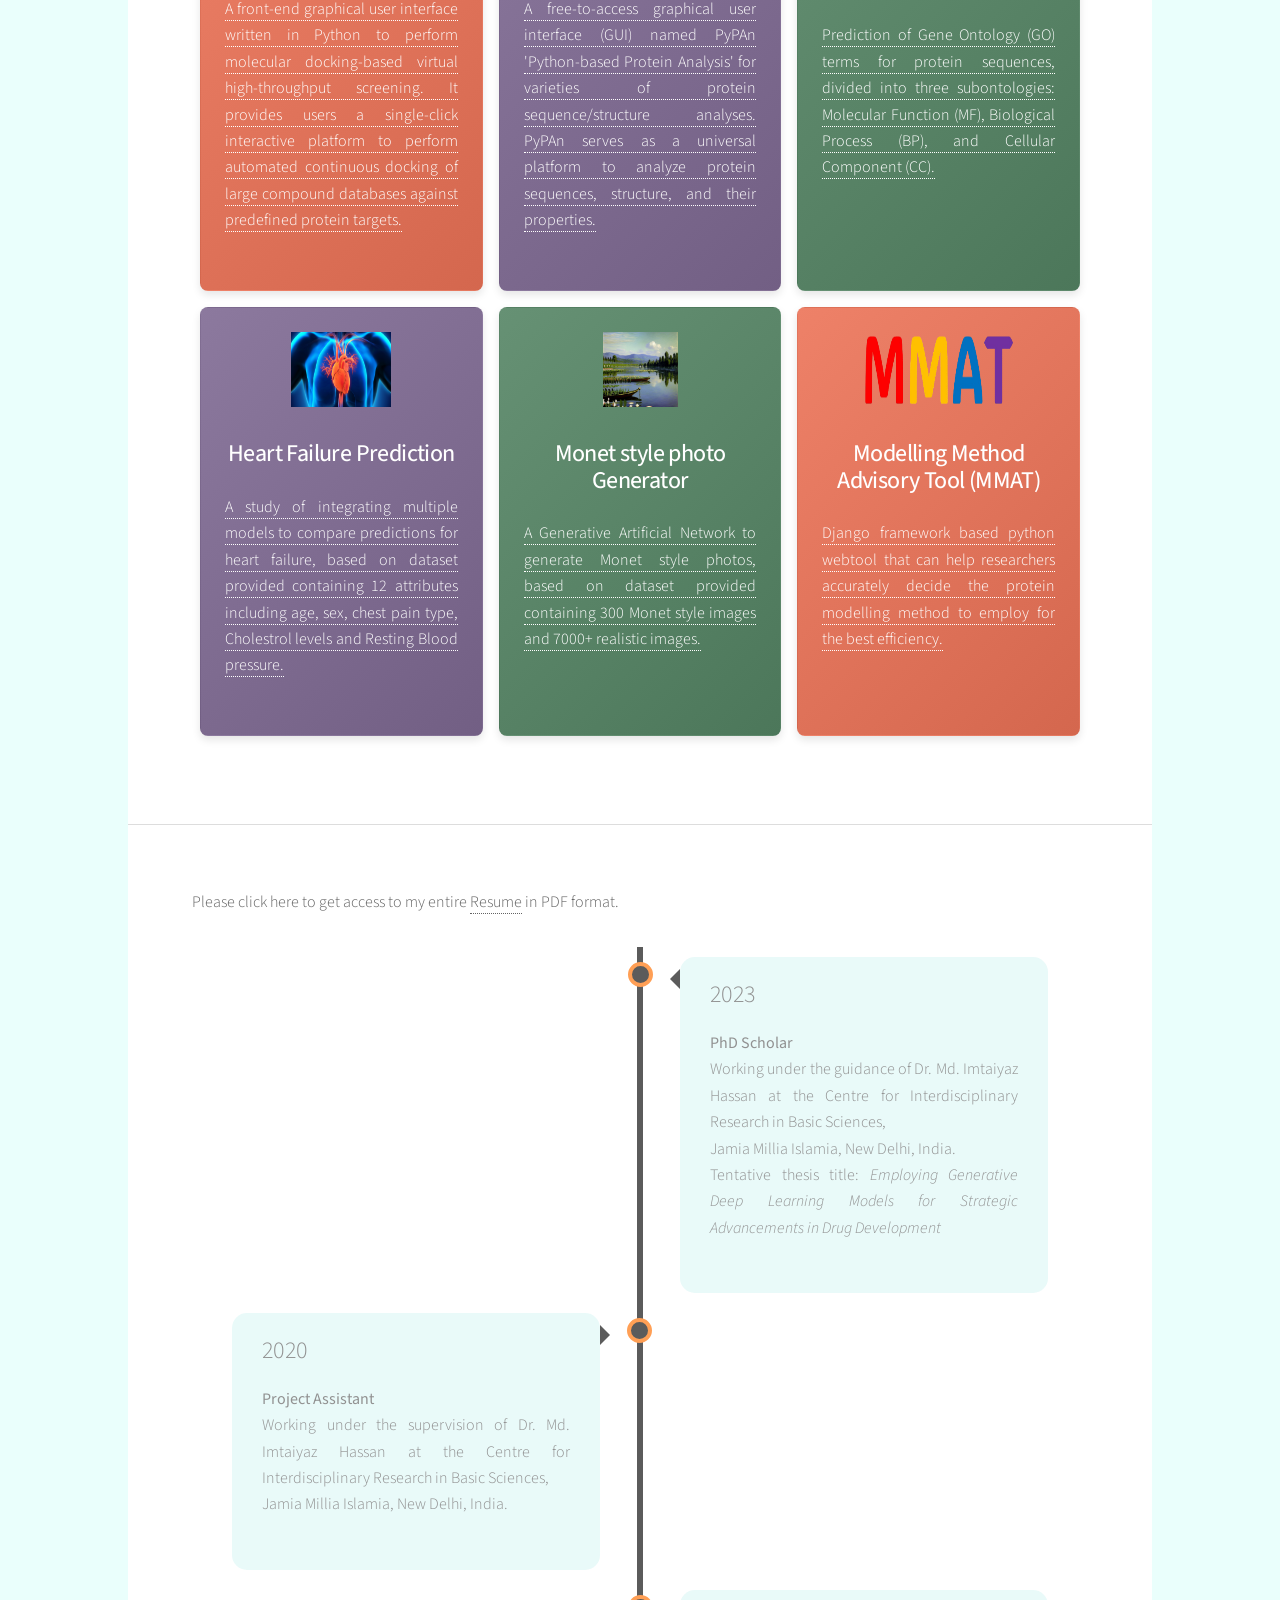
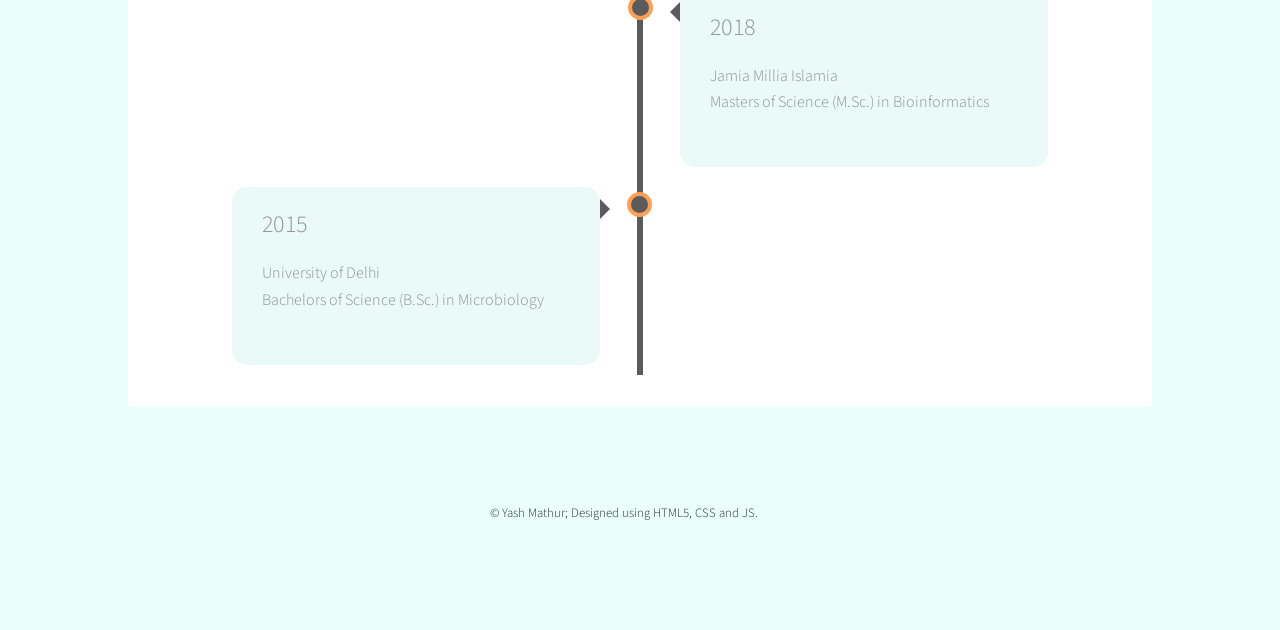
==== commit 6ed9ef8c: "Update index.html" ====
--- a/index.html
+++ b/index.html
@@ -2,7 +2,7 @@
 <html>
 	<head>
 		<title>Yash's Profile</title>
-		<link rel = "shortcut icon" type="image/x-icon" href="images/YM.ico"/>
+		<link rel = "shortcut icon" type="image/x-icon" href="YM.ico"/>
 		<meta charset="utf-8" />
 		<meta name="viewport" content="width=device-width, initial-scale=1, user-scalable=no" />
 		<link rel="stylesheet" href="assets/css/main.css" />
@@ -15,7 +15,7 @@
 
 				<!-- Header -->
 					<header id="header" class="alt">
-						<span class="logo"><img src="images/YM.png" alt="YashMathurLogo" width=10% height="10%"/></span>
+						<span class="logo"><img src="YM.png" alt="YashMathurLogo" width=10% height="10%"/></span>
 						<h1><b>Yash Mathur</b></h1>
 						<p>Computational Biologist | Software developer | Machine Learning Enthusiast</p>
 						<ul class="icons">
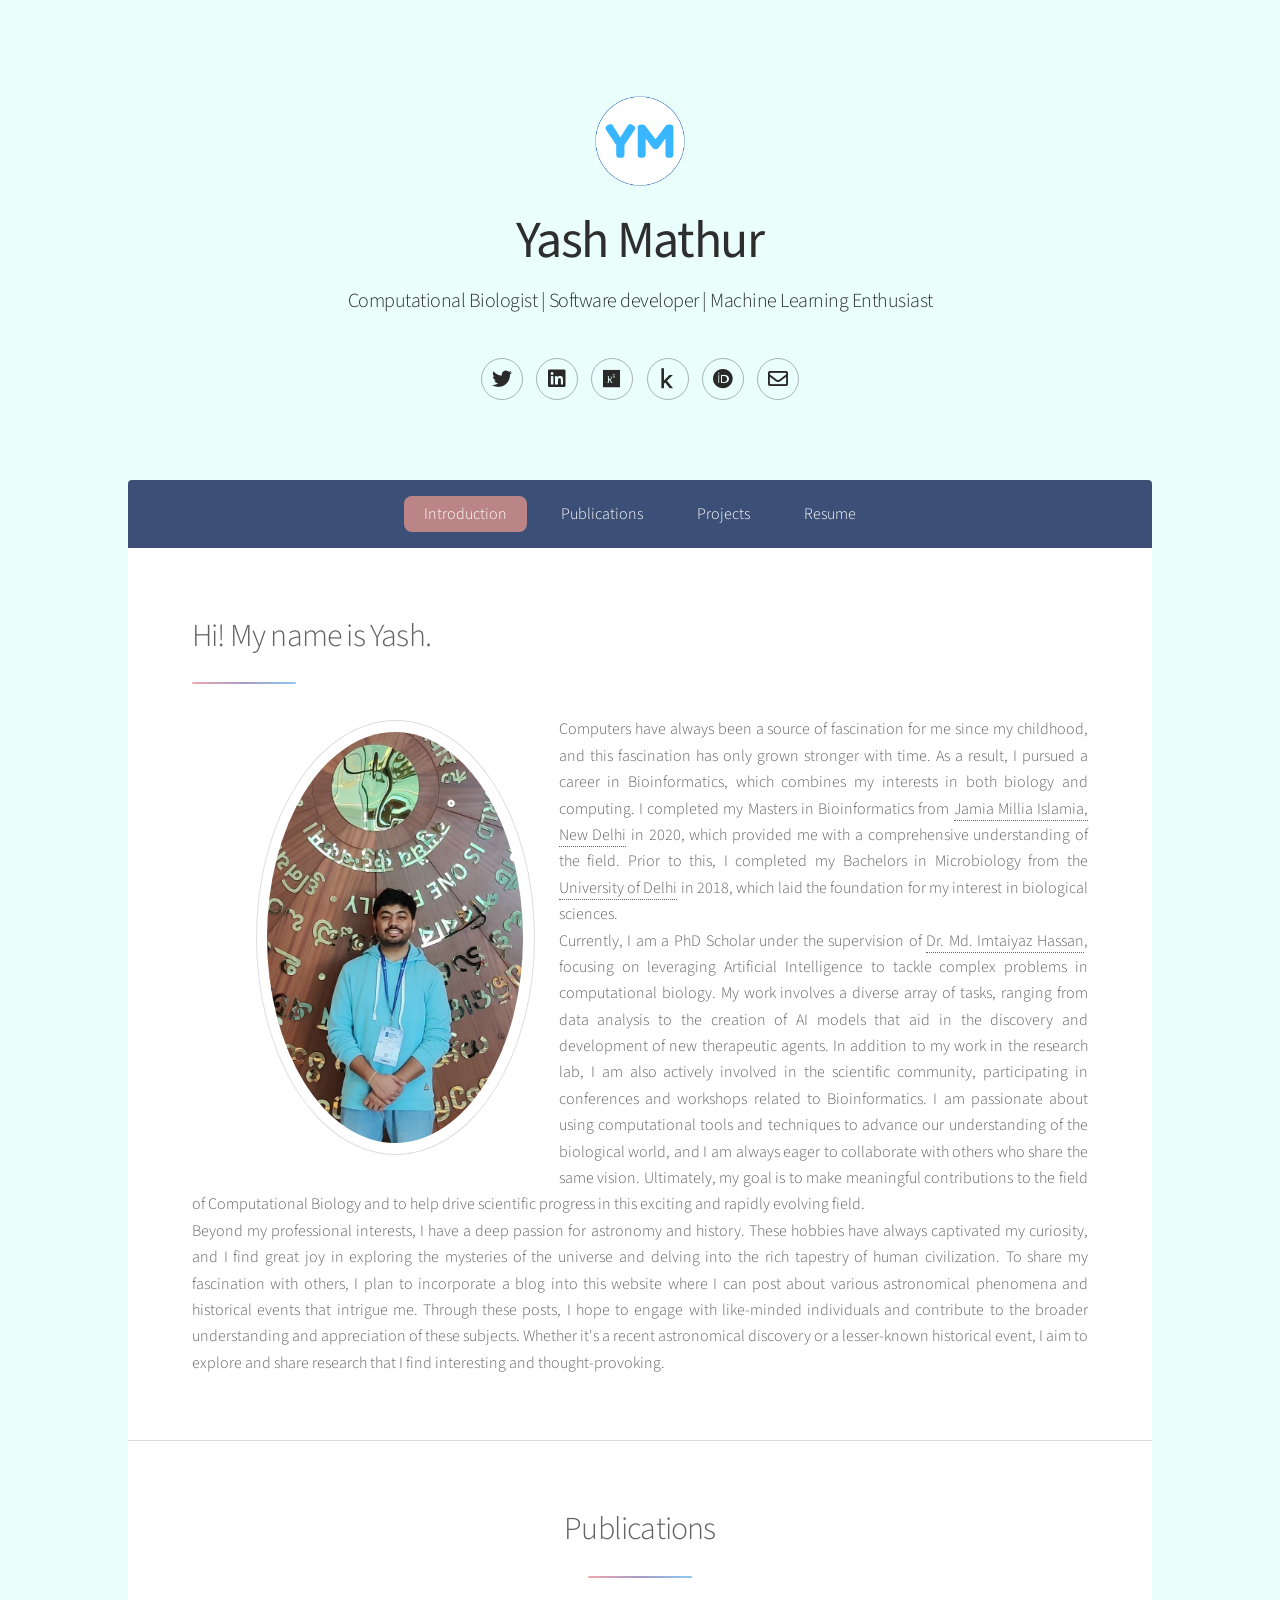
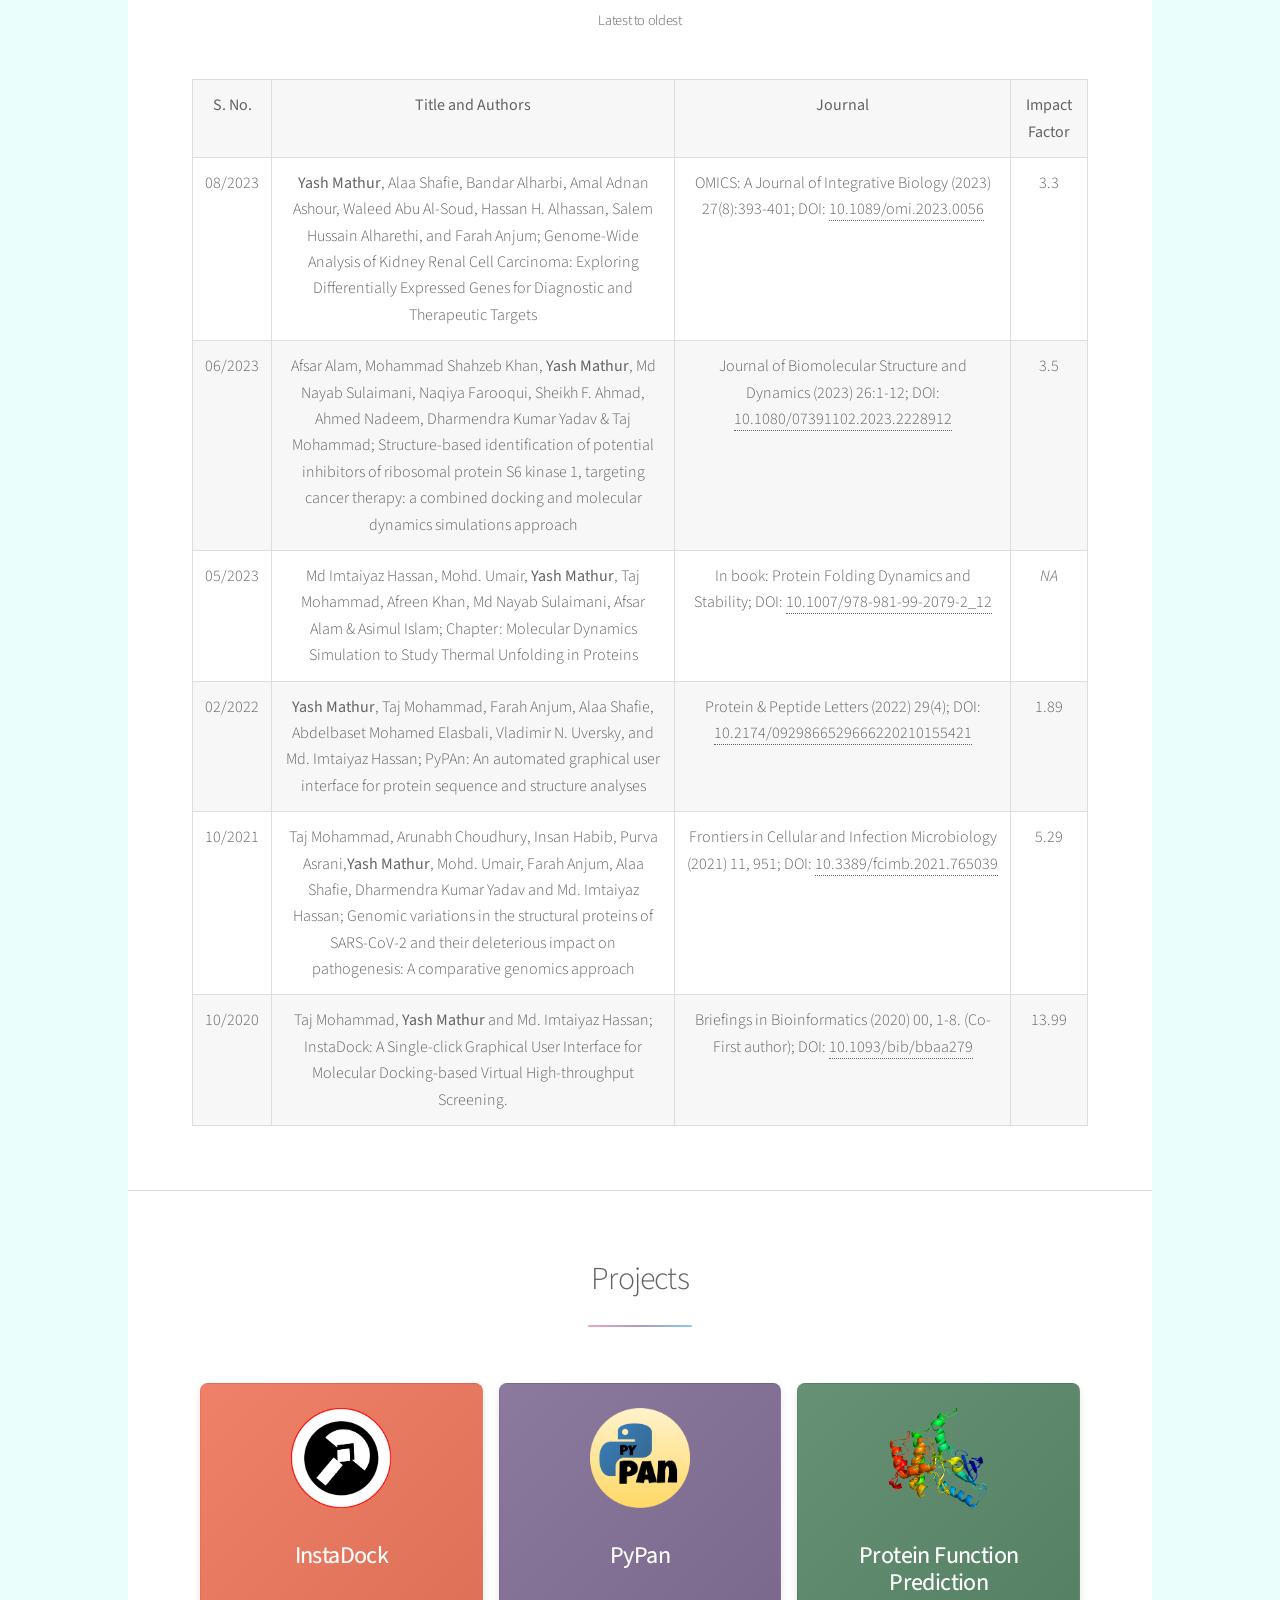
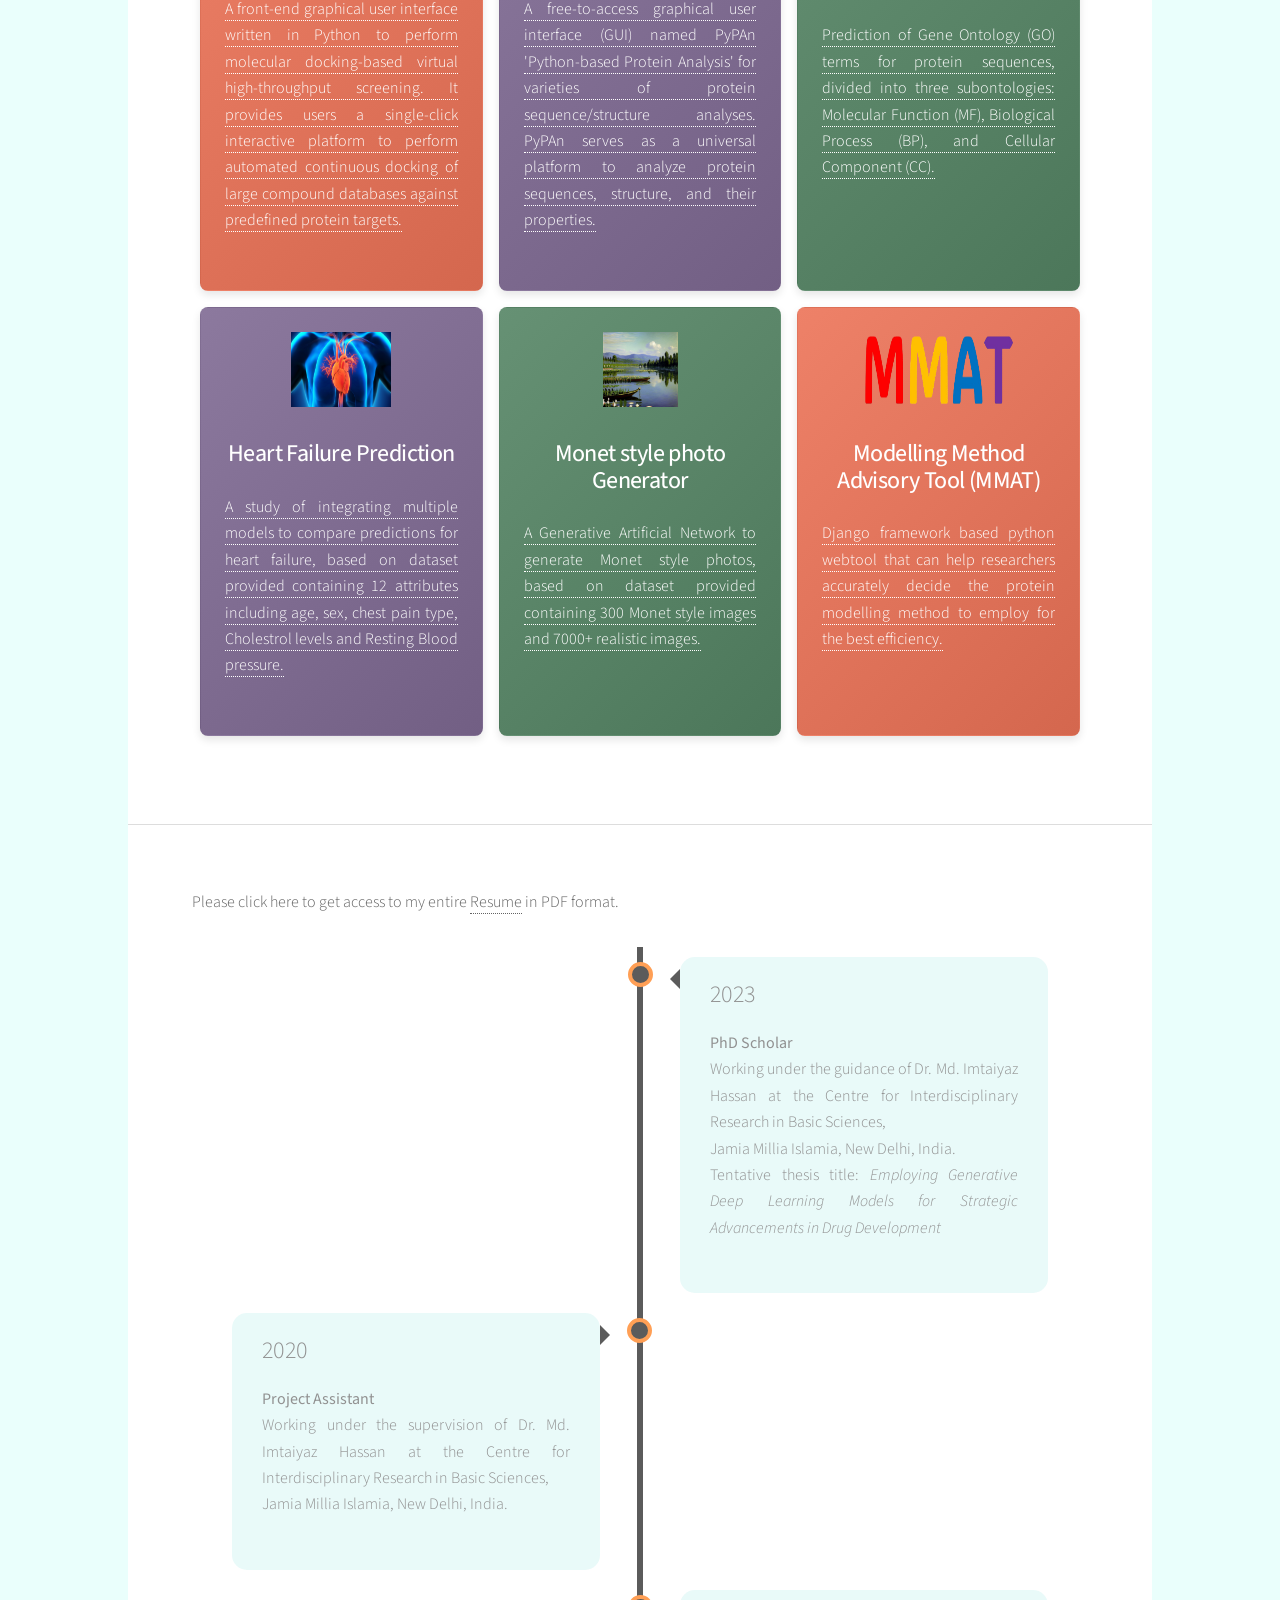
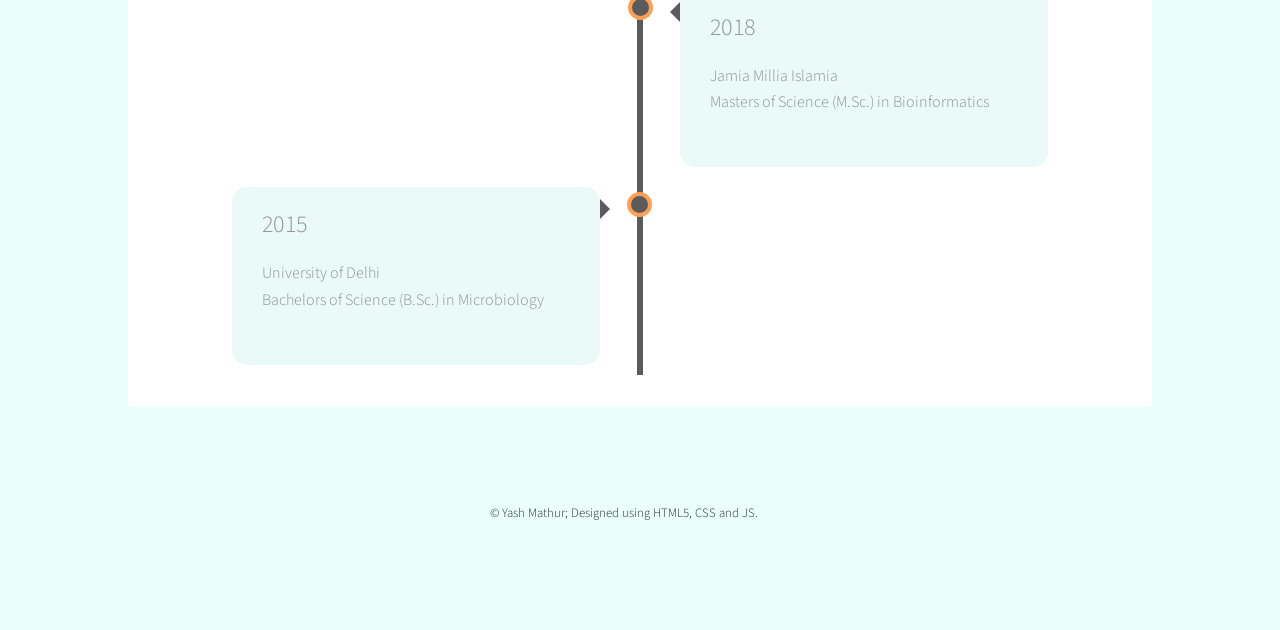
==== commit 51bd25e8: "Update index.html" ====
--- a/index.html
+++ b/index.html
@@ -178,7 +178,7 @@
 							</section>							
 
 							<section id="third" class="main special">
-								<p align="justify">Please click here to get access to my entire <a href="">Resume</a> in PDF format.</p>
+								<p align="justify">Please click here to get access to my entire <a href="YashCV.pdf">Resume</a> in PDF format.</p>
 								<div class="timeline">
 									<div class="container right">
 										<div class="content">
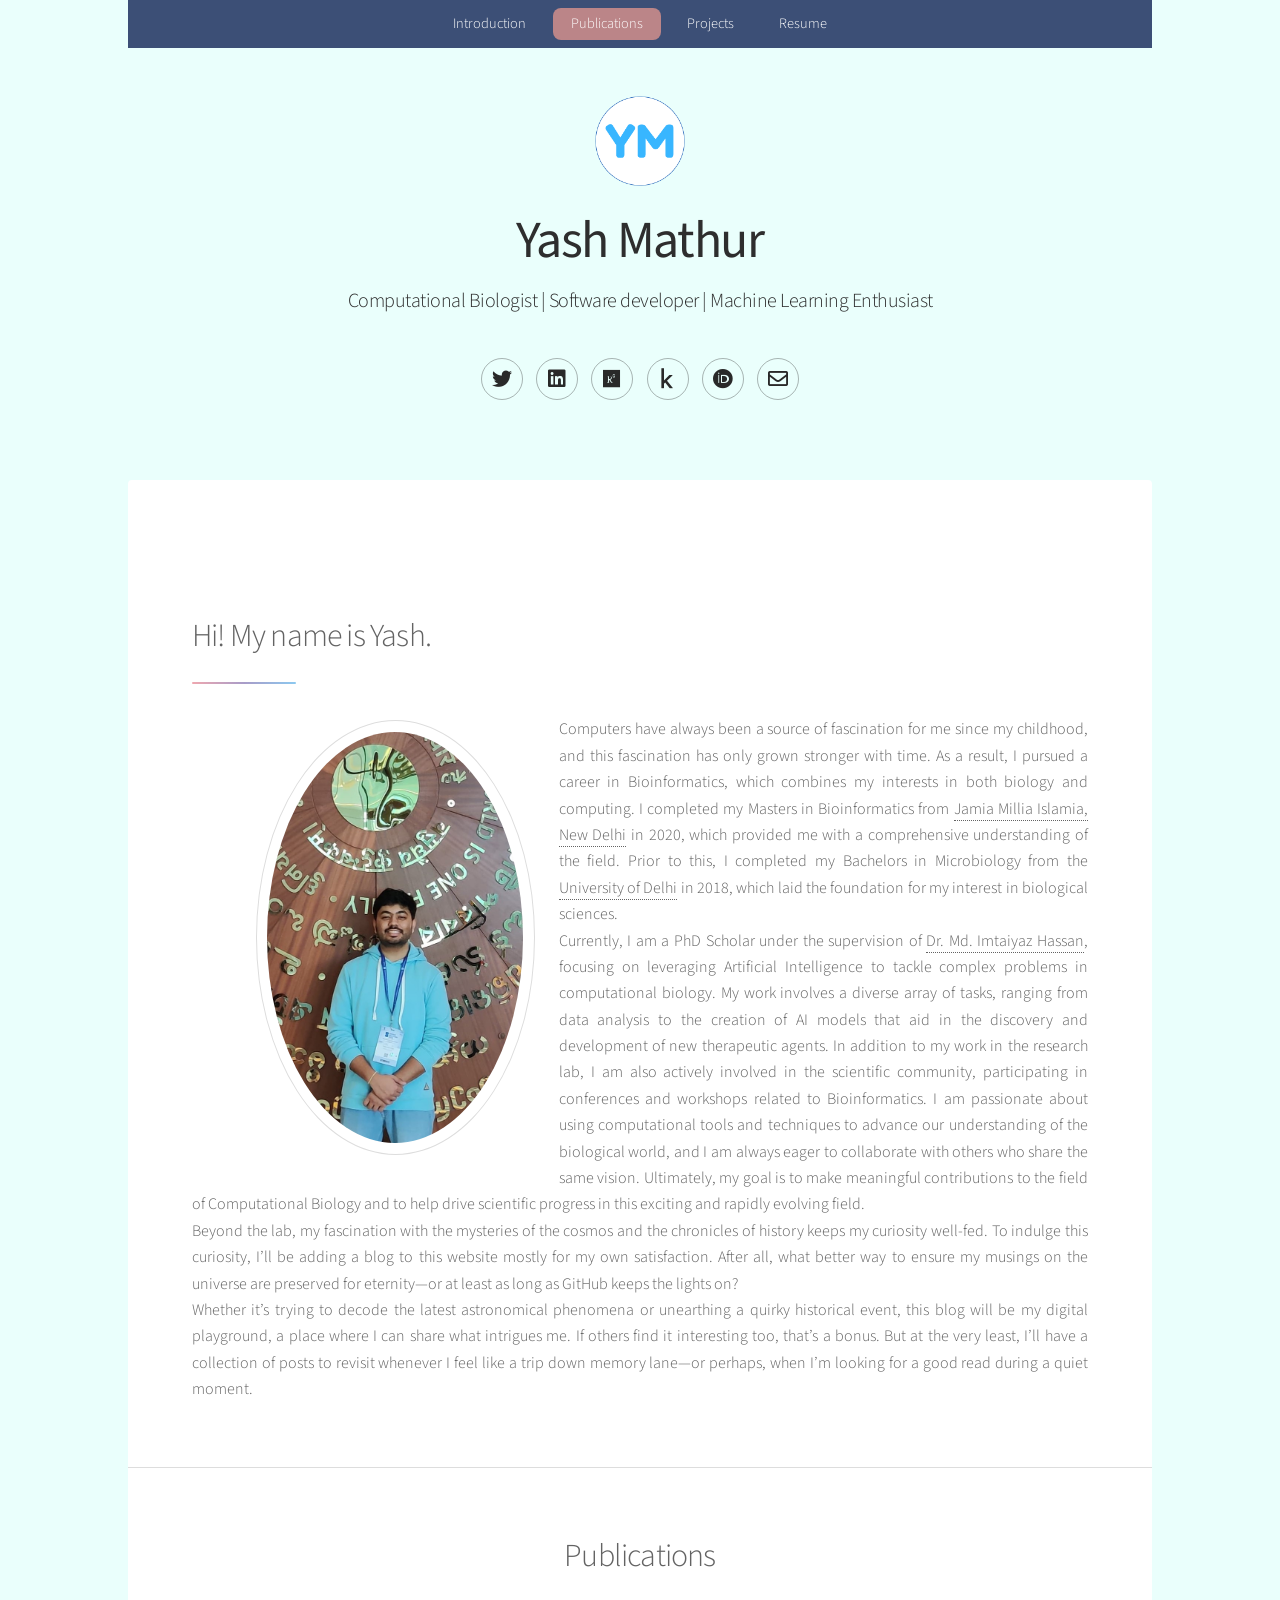
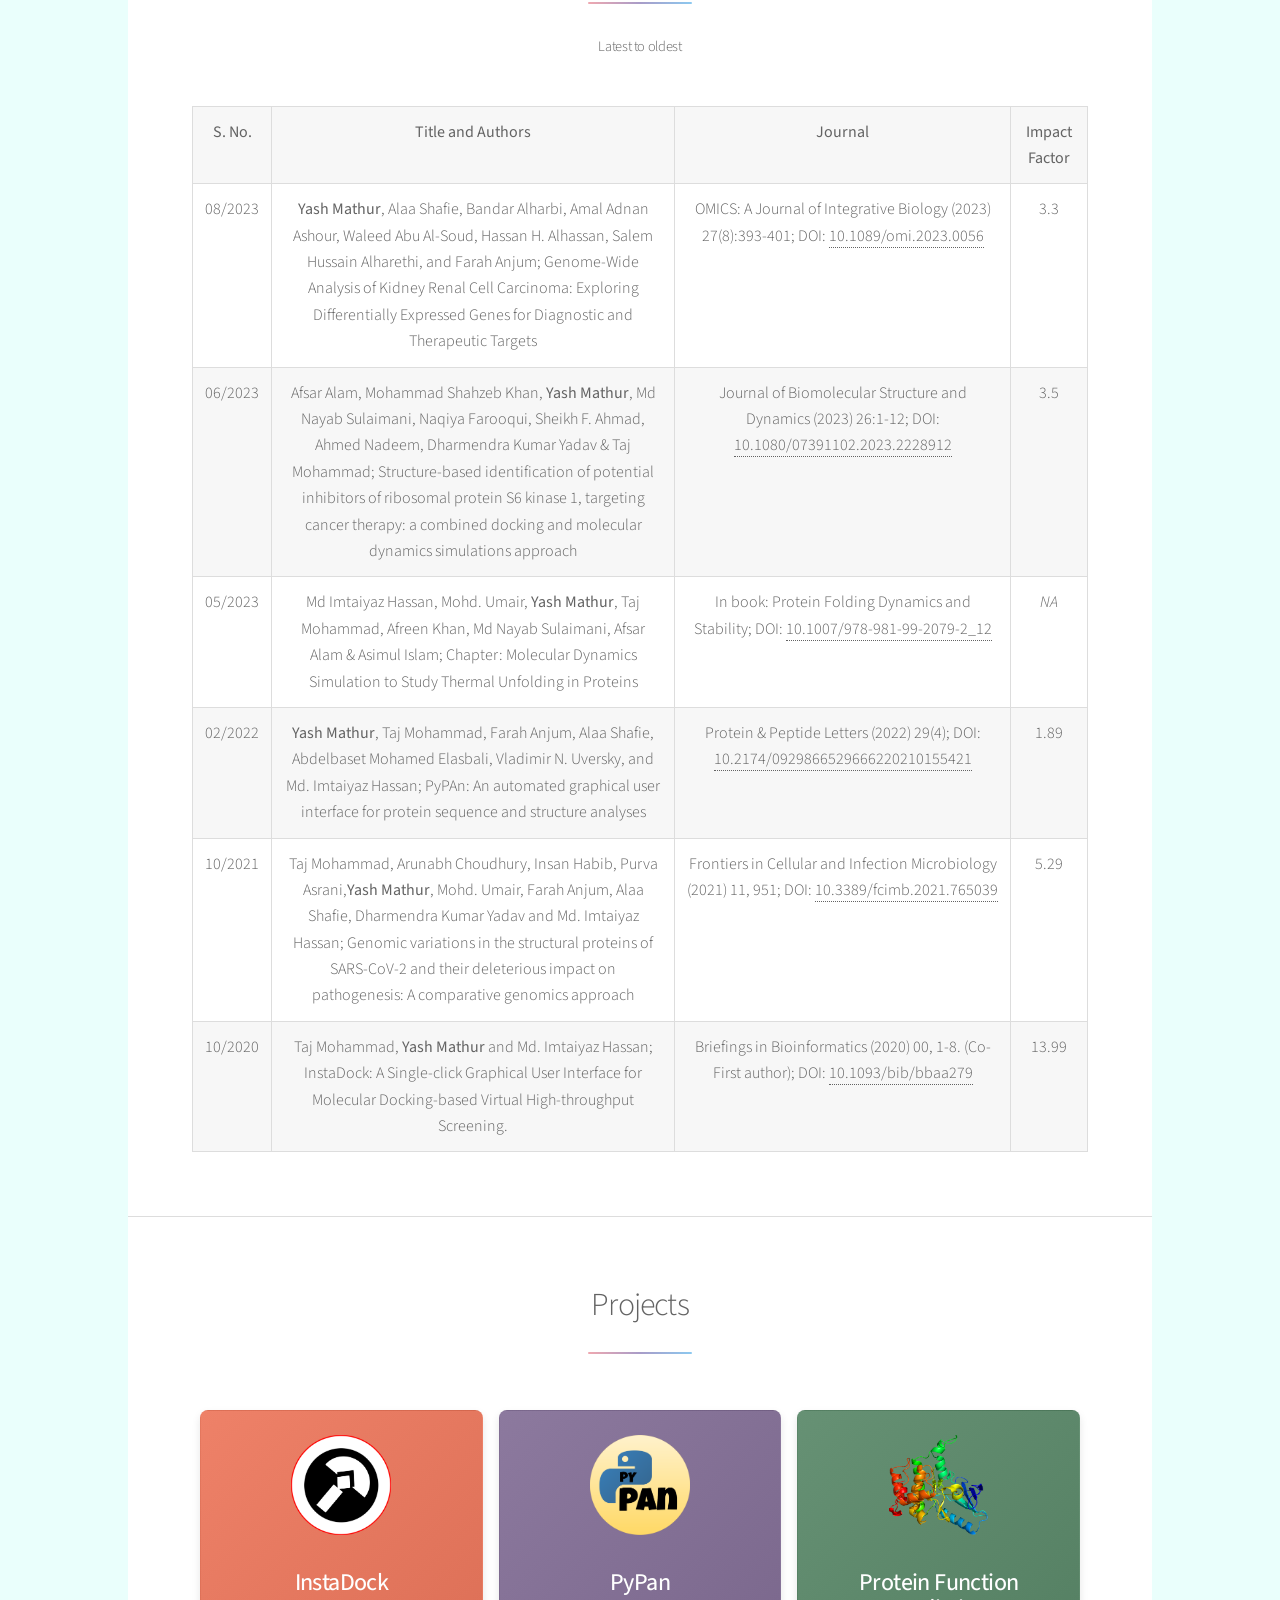
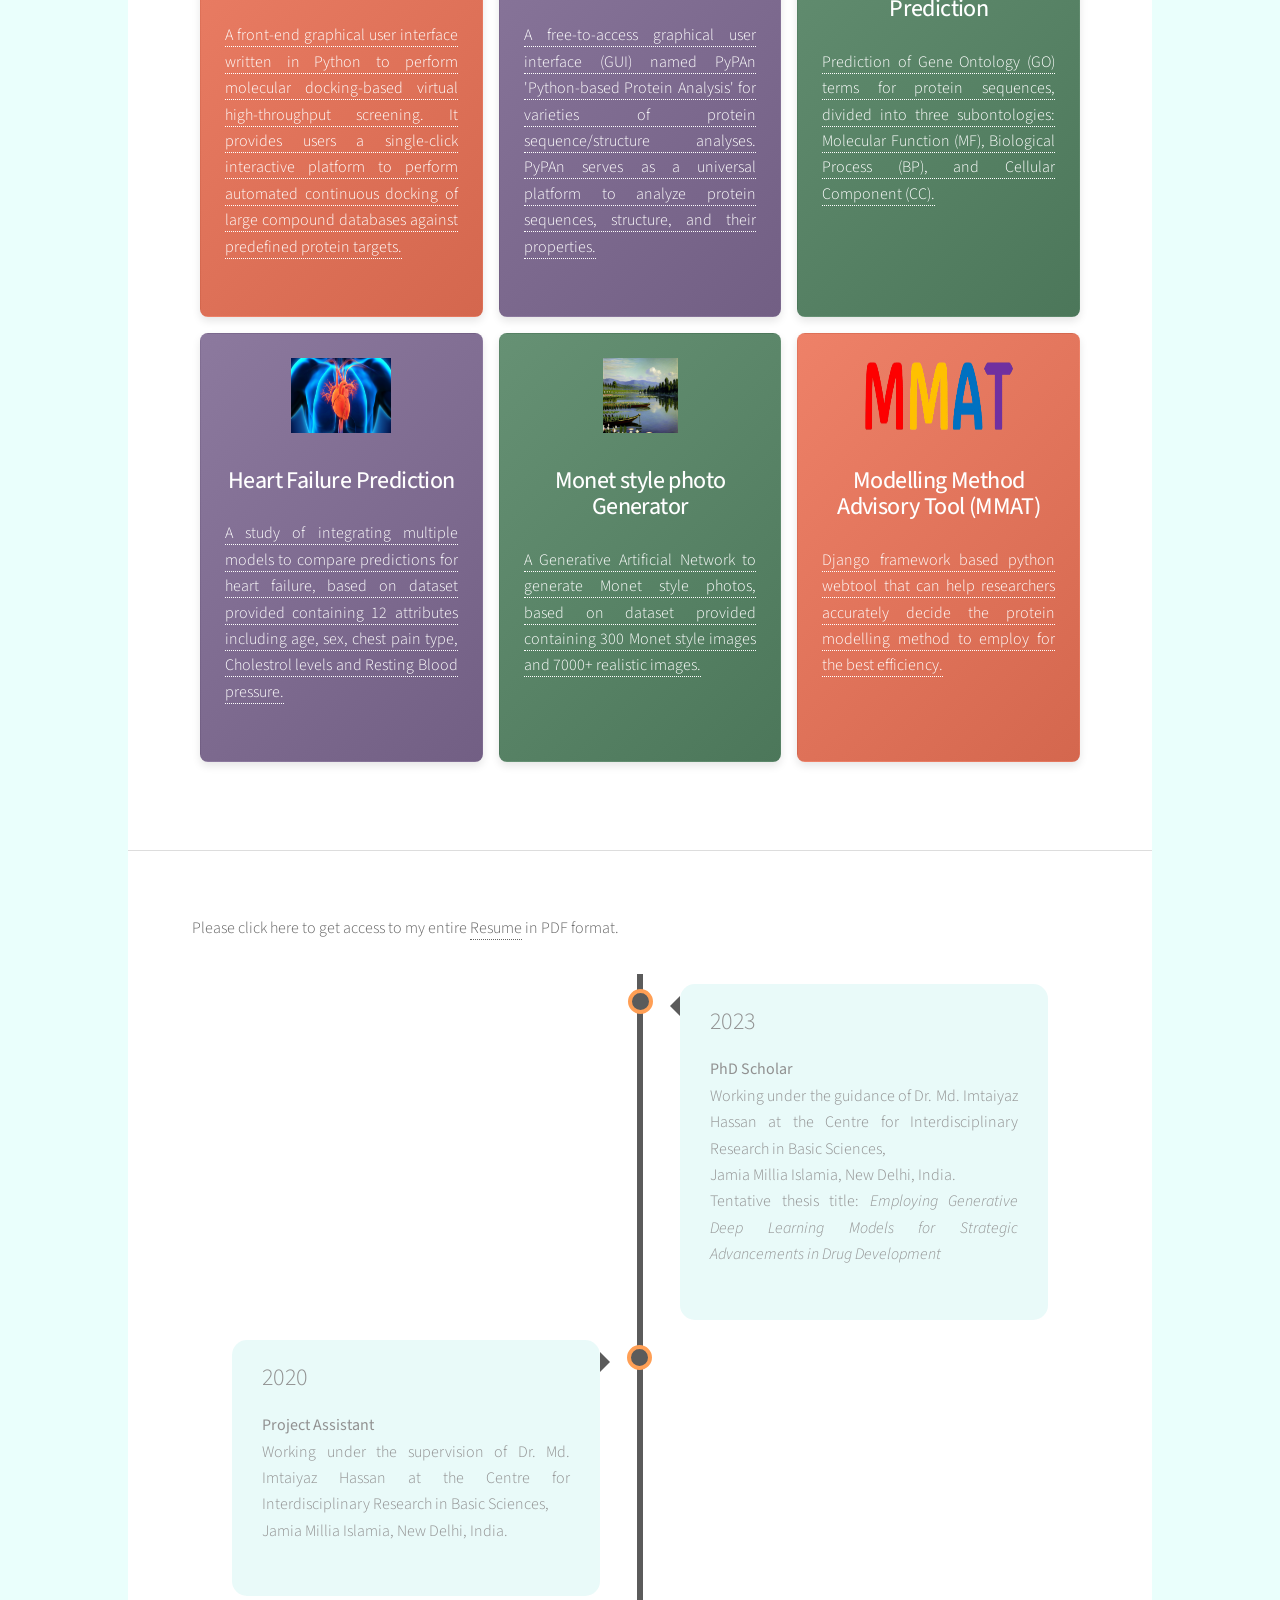
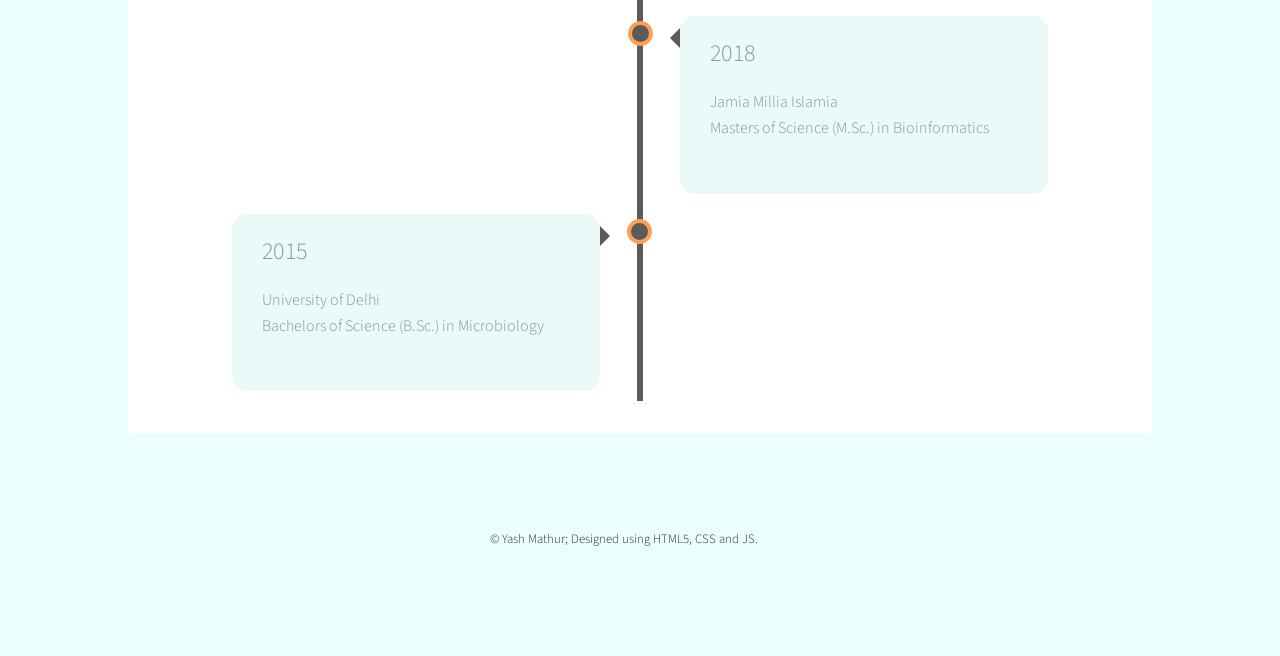
==== commit 71d69fe1: "Update index.html" ====
--- a/index.html
+++ b/index.html
@@ -58,7 +58,12 @@
 										conferences and workshops related to Bioinformatics. I am passionate about using computational tools and techniques to advance our understanding of the biological world, 
 										and I am always eager to collaborate with others who share the same vision. Ultimately, my goal is to make meaningful contributions to the field of Computational Biology 
 										and to help drive scientific progress in this exciting and rapidly evolving field.
-										<br/>Beyond my professional interests, I have a deep passion for astronomy and history. These hobbies have always captivated my curiosity, and I find great joy in exploring the mysteries of the universe and delving into the rich tapestry of human civilization. To share my fascination with others, I plan to incorporate a blog into this website where I can post about various astronomical phenomena and historical events that intrigue me. Through these posts, I hope to engage with like-minded individuals and contribute to the broader understanding and appreciation of these subjects. Whether it's a recent astronomical discovery or a lesser-known historical event, I aim to explore and share research that I find interesting and thought-provoking.</p>
+										<br/>Beyond the lab, my fascination with the mysteries of the cosmos and the chronicles of history keeps my curiosity well-fed. To indulge this curiosity, I’ll be adding 
+											a blog to this website mostly for my own satisfaction. After all, what better way to ensure my musings on the universe are preserved for 
+											eternity—or at least as long as GitHub keeps the lights on?
+											<br/>Whether it’s trying to decode the latest astronomical phenomena or unearthing a quirky historical event, this blog will be my digital playground, a place 
+											where I can share what intrigues me. If others find it interesting too, that’s a bonus. But at the very least, I’ll have a collection of posts to revisit 
+											whenever I feel like a trip down memory lane—or perhaps, when I’m looking for a good read during a quiet moment.</p>
 											
 									</div>
 								</div>
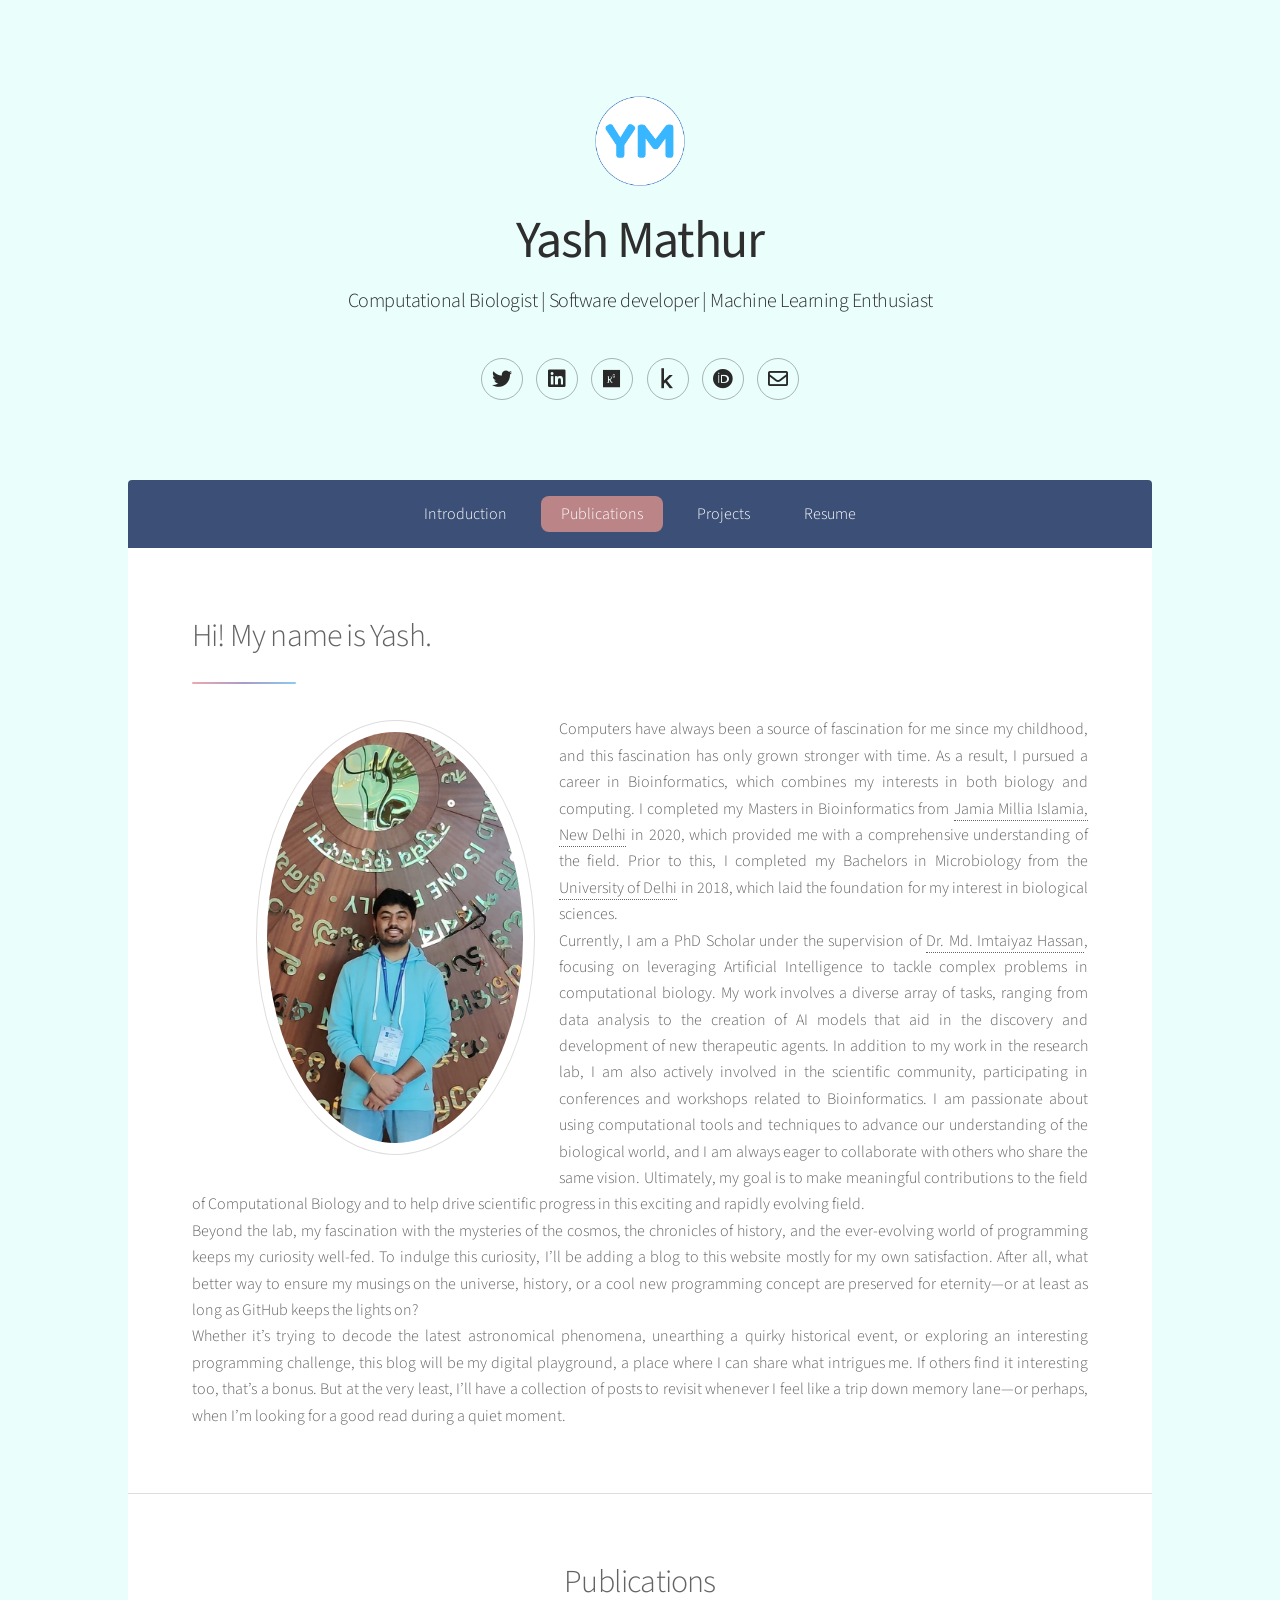
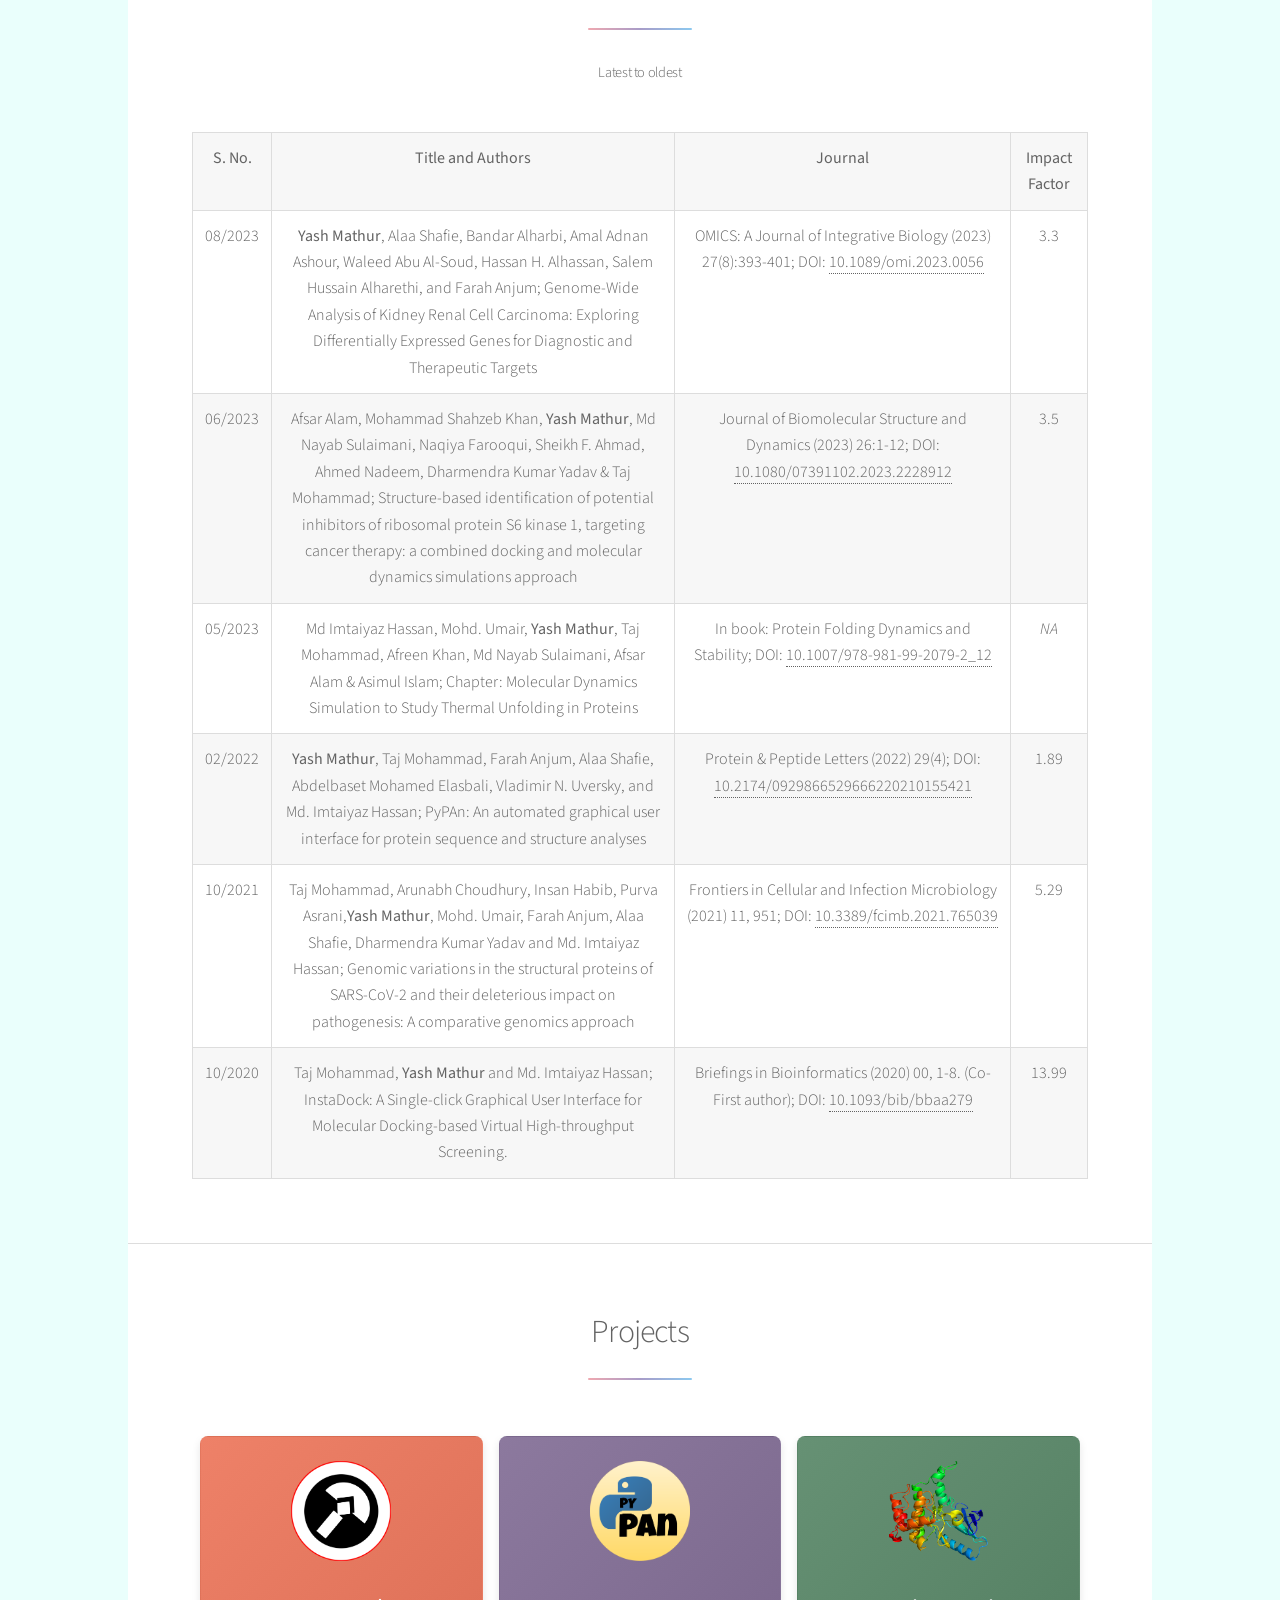
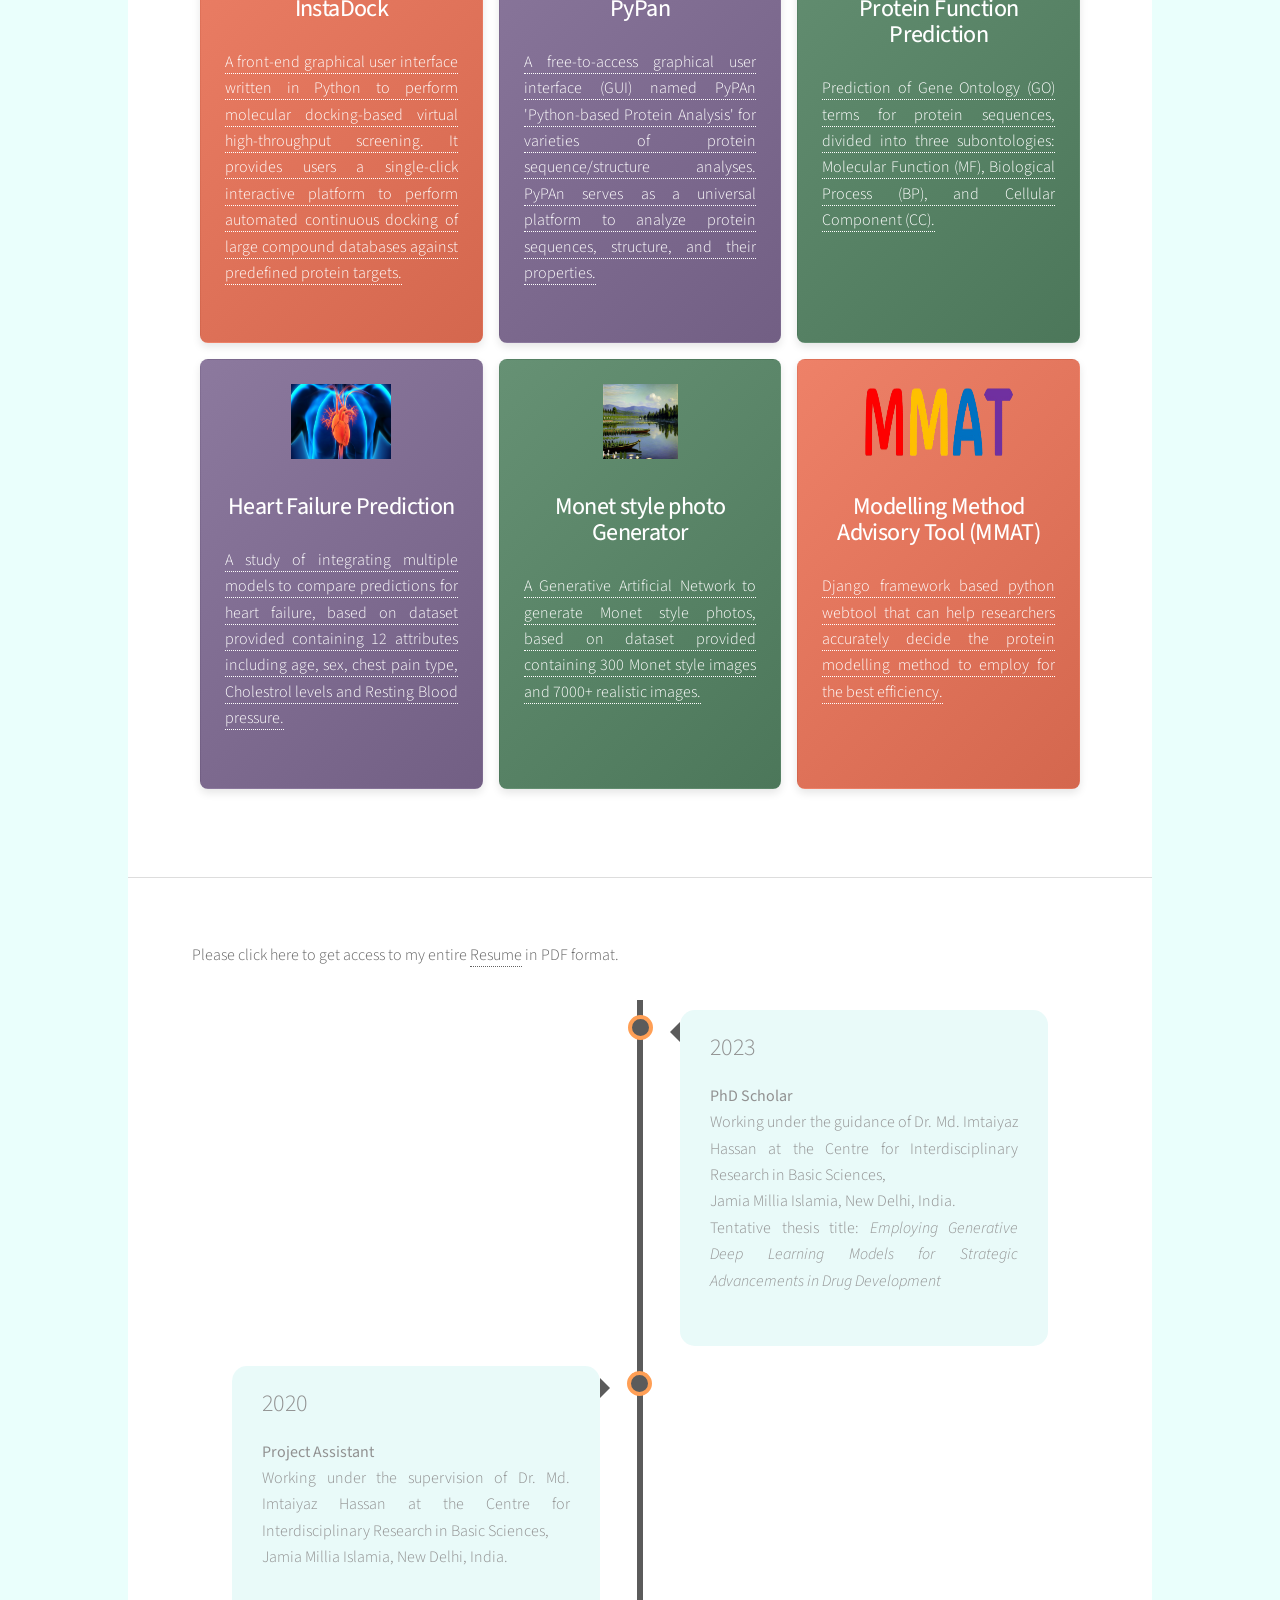
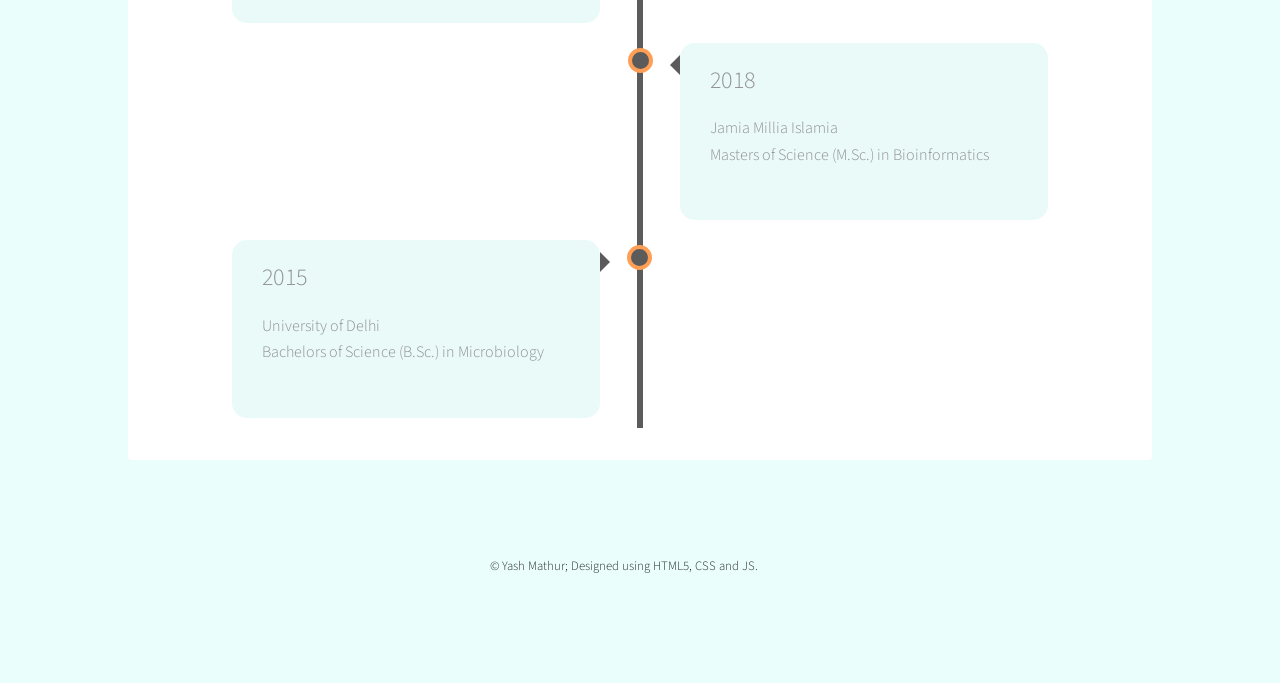
==== commit 297d5bb5: "Update index.html" ====
--- a/index.html
+++ b/index.html
@@ -47,23 +47,23 @@
 										<header class="major">
 											<h2>Hi! My name is Yash.</h2>
 										</header>
-										<p align="justify"><span class="image left"><img src="images/IMG-20231205-WA0021.jpg" alt="" /></span>Computers have always been a source of fascination for me since my childhood, 
-										and this fascination has only grown stronger with time. As a result, I pursued a career in Bioinformatics, which combines my interests in both biology and computing. 
-										I completed my Masters in Bioinformatics from <a href="https://www.jmi.ac.in/">Jamia Millia Islamia, New Delhi</a> in 2020, which provided me with a comprehensive 
-										understanding of the field. Prior to this, I completed my Bachelors in Microbiology from the <a href="https://www.du.ac.in">University of Delhi</a> in 2018, which 
-										laid the foundation for my interest in biological sciences.
-										<br/>Currently, I am a PhD Scholar under the supervision of <a href="https://hassanlab.org/">Dr. Md. Imtaiyaz Hassan</a>, focusing on leveraging Artificial Intelligence 
-										to tackle complex problems in computational biology. My work involves a diverse array of tasks, ranging from data analysis to the creation of AI models that aid in the 
-										discovery and development of new therapeutic agents. In addition to my work in the research lab, I am also actively involved in the scientific community, participating in 
-										conferences and workshops related to Bioinformatics. I am passionate about using computational tools and techniques to advance our understanding of the biological world, 
-										and I am always eager to collaborate with others who share the same vision. Ultimately, my goal is to make meaningful contributions to the field of Computational Biology 
-										and to help drive scientific progress in this exciting and rapidly evolving field.
-										<br/>Beyond the lab, my fascination with the mysteries of the cosmos and the chronicles of history keeps my curiosity well-fed. To indulge this curiosity, I’ll be adding 
-											a blog to this website mostly for my own satisfaction. After all, what better way to ensure my musings on the universe are preserved for 
-											eternity—or at least as long as GitHub keeps the lights on?
-											<br/>Whether it’s trying to decode the latest astronomical phenomena or unearthing a quirky historical event, this blog will be my digital playground, a place 
-											where I can share what intrigues me. If others find it interesting too, that’s a bonus. But at the very least, I’ll have a collection of posts to revisit 
-											whenever I feel like a trip down memory lane—or perhaps, when I’m looking for a good read during a quiet moment.</p>
+										<p align="justify"><span class="image left"><img src="images/IMG-20231205-WA0021.jpg" alt="" /></span>Computers have always been a source of fascination for me since 
+											my childhood, and this fascination has only grown stronger with time. As a result, I pursued a career in Bioinformatics, which combines my interests in both 
+											biology and computing. I completed my Masters in Bioinformatics from <a href="https://www.jmi.ac.in/">Jamia Millia Islamia, New Delhi</a> in 2020, which 
+											provided me with a comprehensive understanding of the field. Prior to this, I completed my Bachelors in Microbiology from the <a href="https://www.du.ac.in">
+											University of Delhi</a> in 2018, which laid the foundation for my interest in biological sciences.
+											<br/>Currently, I am a PhD Scholar under the supervision of <a href="https://hassanlab.org/">Dr. Md. Imtaiyaz Hassan</a>, focusing on leveraging Artificial 
+											Intelligence to tackle complex problems in computational biology. My work involves a diverse array of tasks, ranging from data analysis to the creation of AI 
+											models that aid in the discovery and development of new therapeutic agents. In addition to my work in the research lab, I am also actively involved in the 
+											scientific community, participating in conferences and workshops related to Bioinformatics. I am passionate about using computational tools and techniques to 
+											advance our understanding of the biological world, and I am always eager to collaborate with others who share the same vision. Ultimately, my goal is to make 
+											meaningful contributions to the field of Computational Biology and to help drive scientific progress in this exciting and rapidly evolving field.
+											<br/>Beyond the lab, my fascination with the mysteries of the cosmos, the chronicles of history, and the ever-evolving world of programming keeps my curiosity 
+											well-fed. To indulge this curiosity, I’ll be adding a blog to this website mostly for my own satisfaction. After all, what better way to ensure my musings on 
+											the universe, history, or a cool new programming concept are preserved for eternity—or at least as long as GitHub keeps the lights on?
+											<br/>Whether it’s trying to decode the latest astronomical phenomena, unearthing a quirky historical event, or exploring an interesting programming challenge, 
+											this blog will be my digital playground, a place where I can share what intrigues me. If others find it interesting too, that’s a bonus. But at the very least, 
+											I’ll have a collection of posts to revisit whenever I feel like a trip down memory lane—or perhaps, when I’m looking for a good read during a quiet moment.</p>
 											
 									</div>
 								</div>
